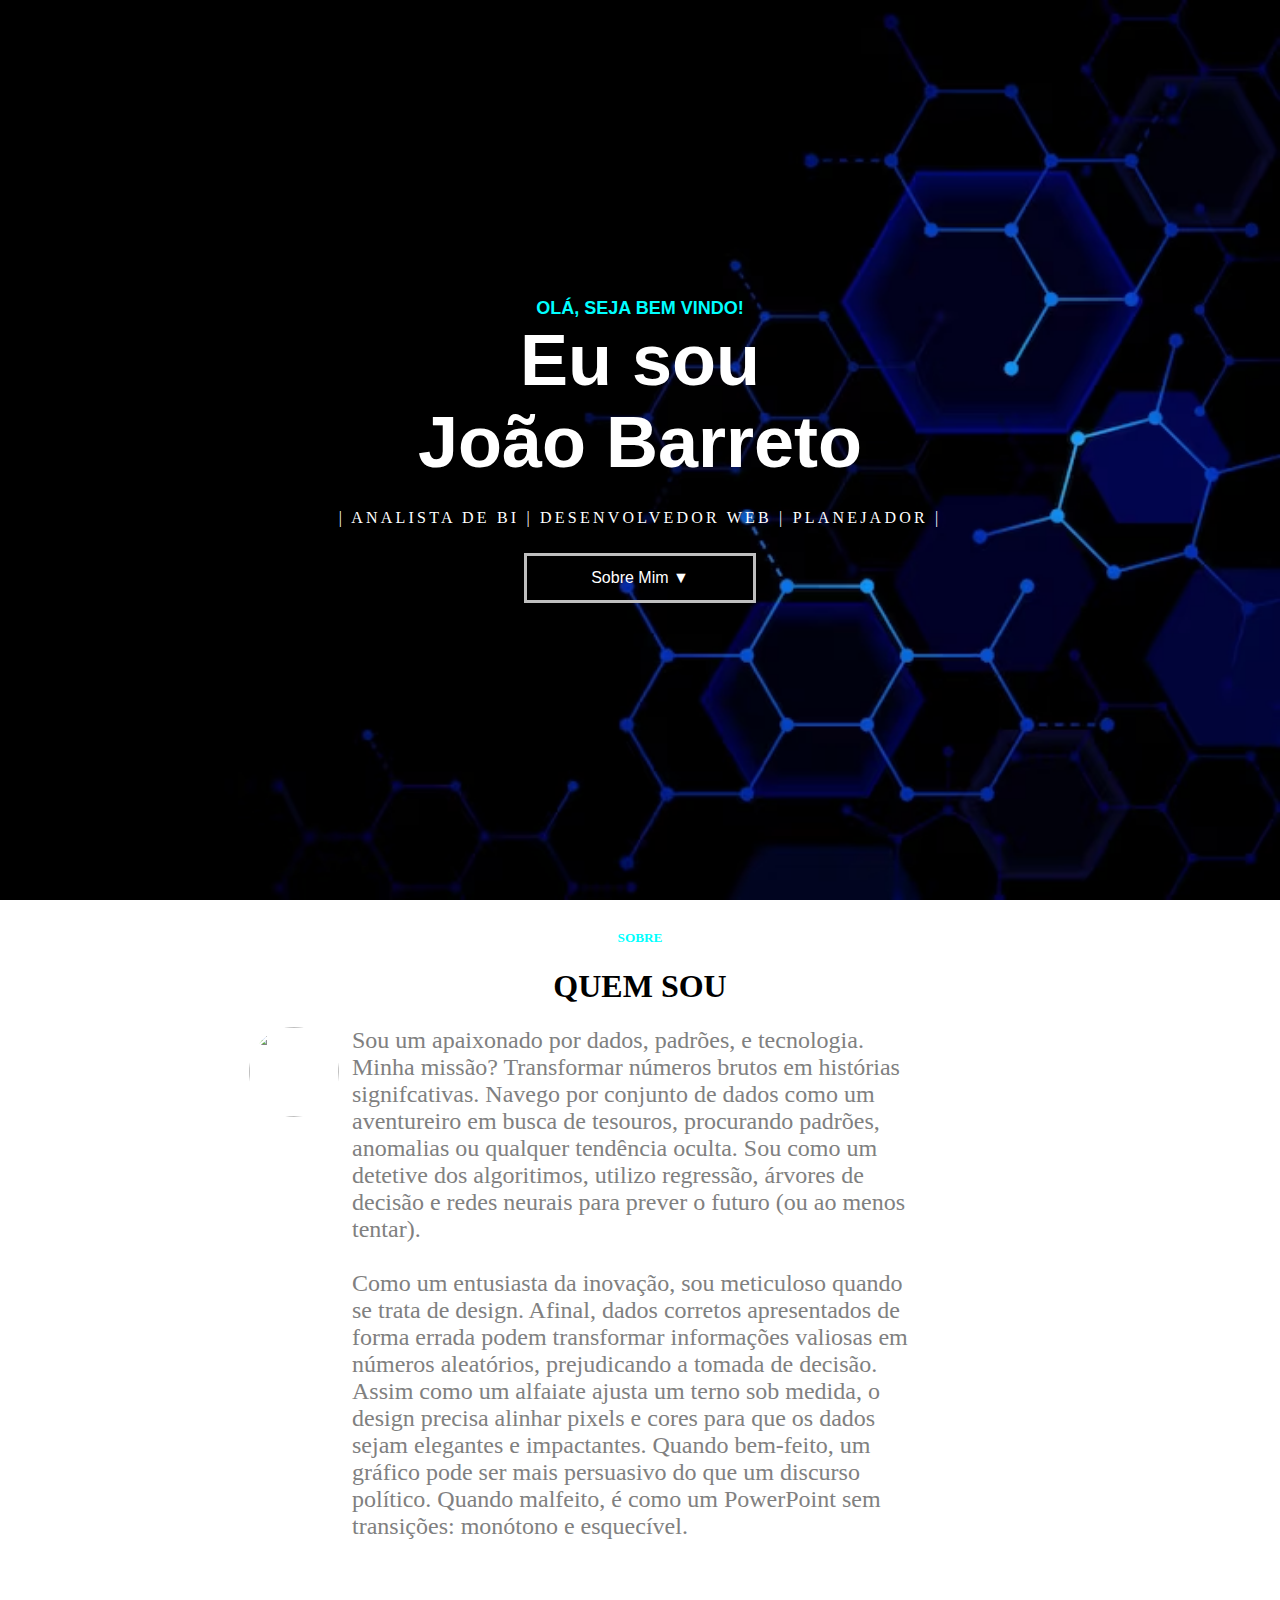
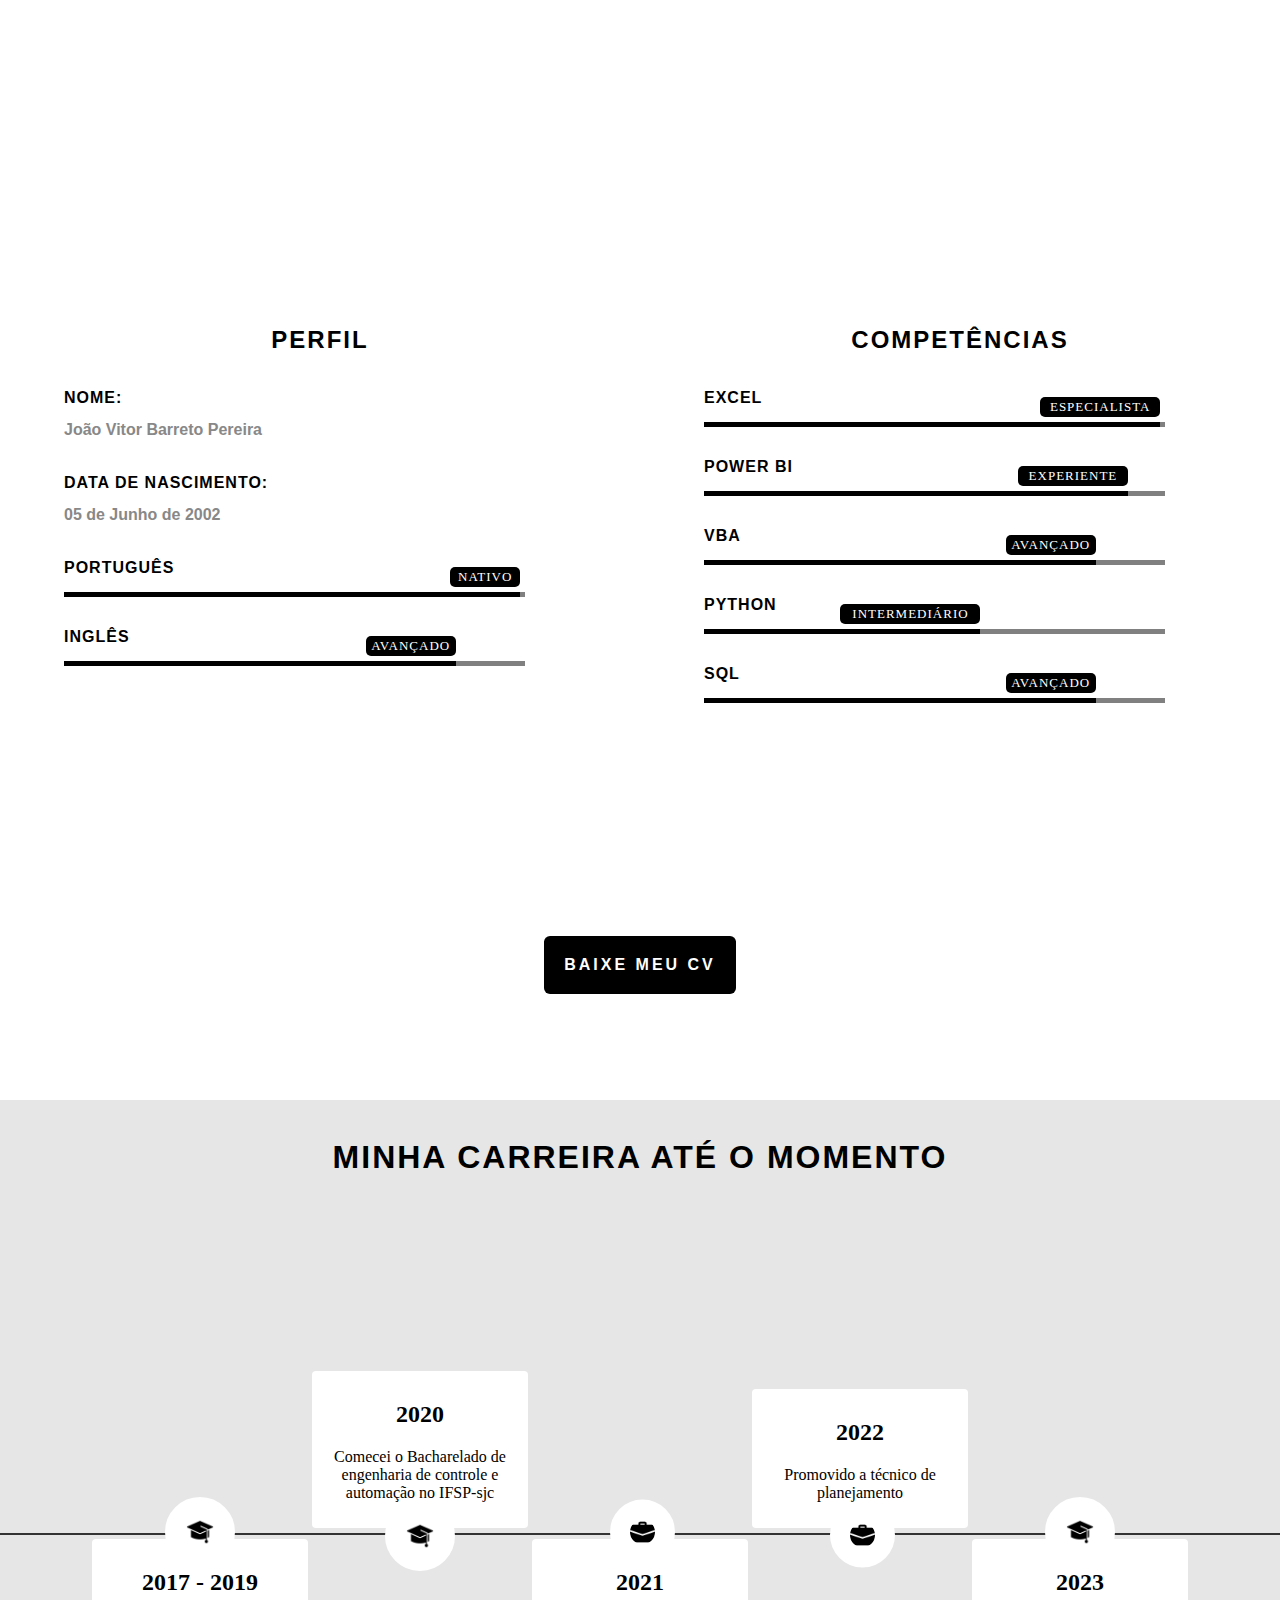
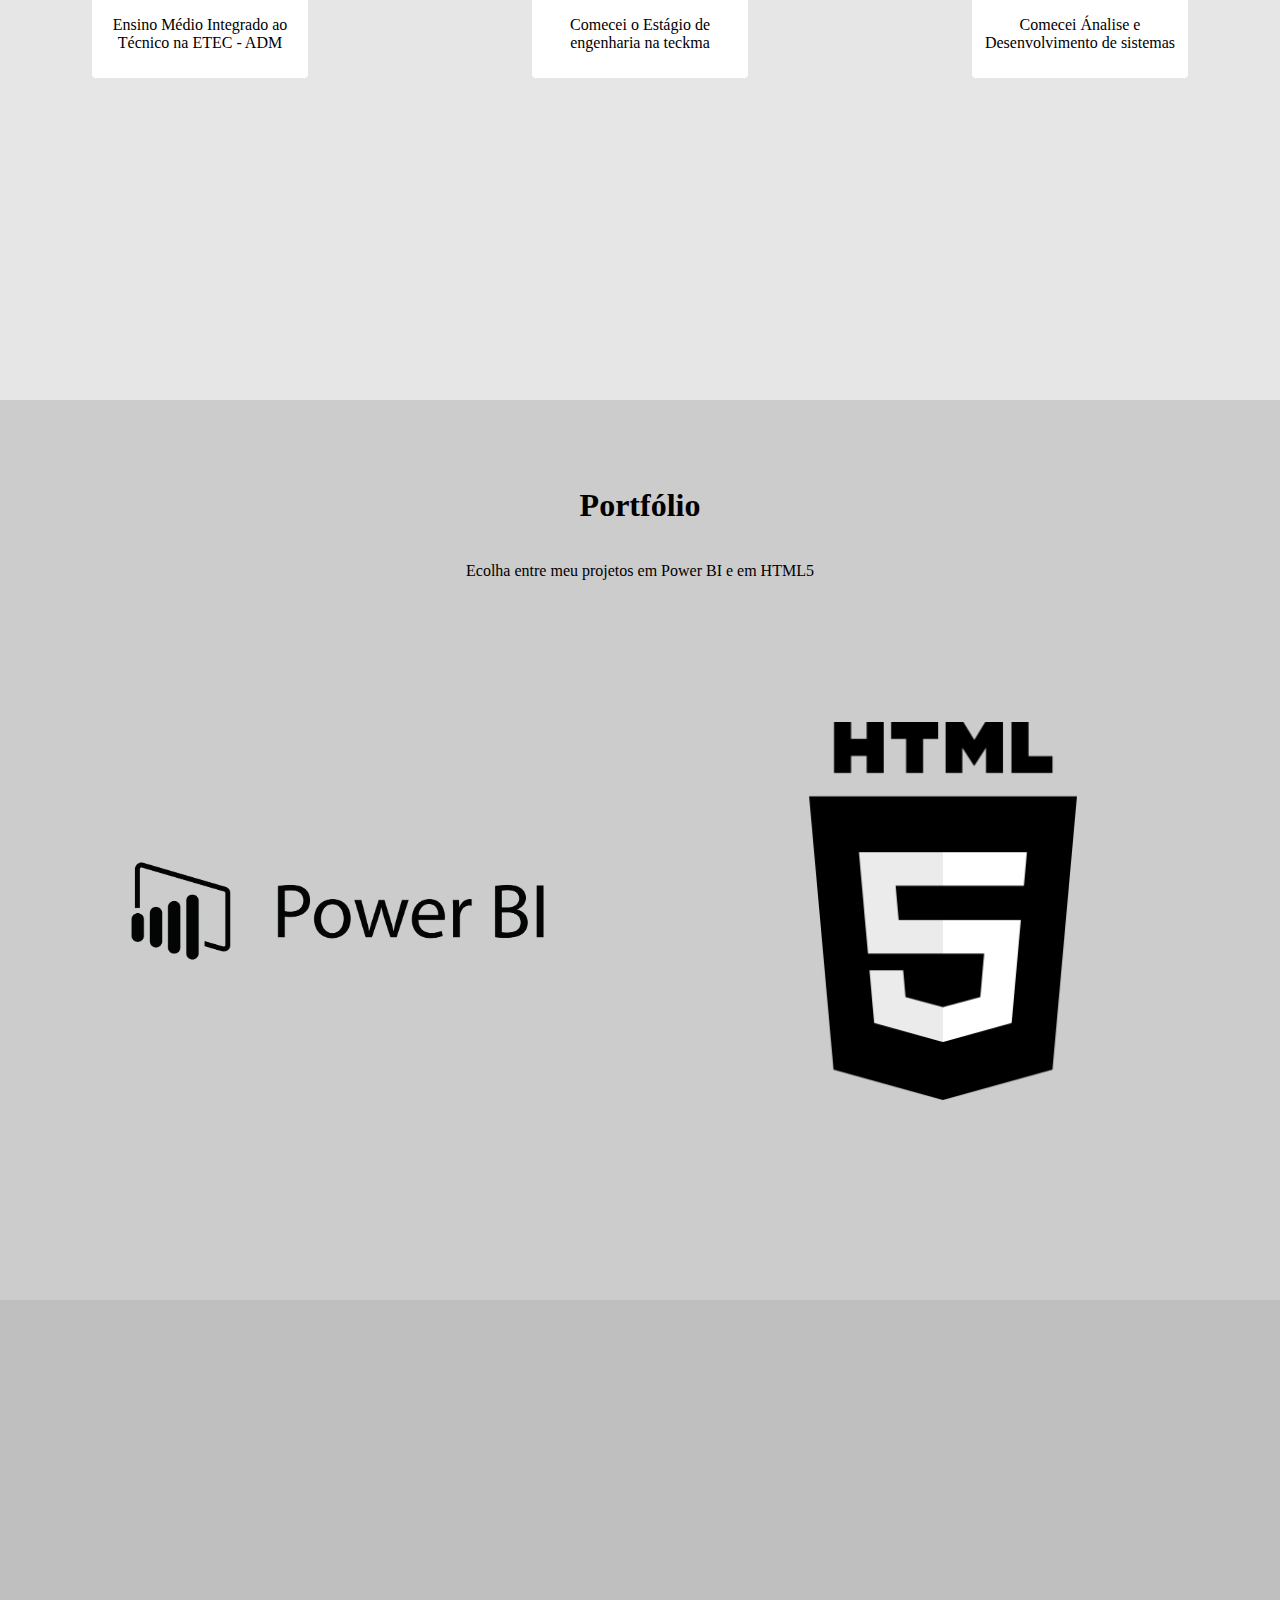
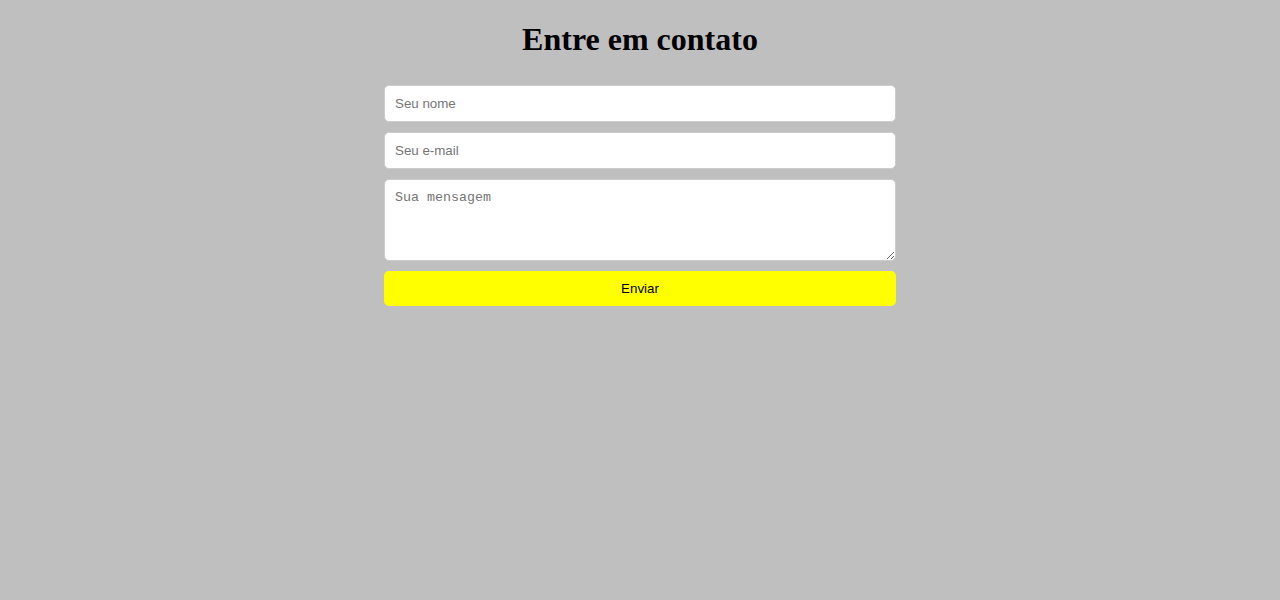
==== index.html @ b6f4688a "resumo finalizado" ====
<!DOCTYPE html>
<html lang="pt-br">
<head>
<meta charset="UTF-8">
<meta name="viewport" content="width=device-width, initial-scale=1.0">
<title>João Barreto</title>
<link rel="stylesheet" href="styles.css">
<link rel="shortcut icon" type="imagex/png" href="Imagens/LOGO1.ico">
</head>
<body>
<!--Menu navegação-->
<div class="icon-menu" onclick="toggleMenu()"></div>
<nav id="menu">
  <a></a>
  <a></a>
  <a href="#inicio">Inicio</a>
  <a href="#sobre-mim">Sobre Mim</a>
  <a href="#historico">Histórico</a>
  <a href="#portfolio">Portfólio</a>
  <a href="#contato">Contato</a>
  <a></a>
  
</nav>
<!--Comecam as paginas separadas em div classe section-->
<div id="inicio" class="section">
  <h5>OLÁ, SEJA BEM VINDO!</h5>
  <h1>Eu sou<br>João Barreto</h1>
  <p>| Analista de BI | Desenvolvedor WEB | Planejador |</p>
  <div class="mini-menu" onclick="scrollToSection('sobre-mim')">Sobre Mim ▼</div>
</div>

<div id="sobre-mim" class="section">
  <h5 style="color: aqua;font-family: 'lora-regular', serif;">SOBRE</h5>
  <h1 style="margin-top: 0;">QUEM SOU</h1>
  <div class="conteudo">
    <aside class="esquerda">
      <img id="foto" src="https://media-gru2-2.cdn.whatsapp.net/v/t61.24694-24/399161990_734521222045519_915562107721623147_n.jpg?ccb=11-4&oh=01_ASDZJ2Nk08WeW5AGhcc_wXTyl4Buv8qnnh5k5sUtJLRrGA&oe=662526AC&_nc_sid=e6ed6c&_nc_cat=110">
    </aside>
    <aside class="direita">
      Sou um apaixonado por dados, padrões, e tecnologia. Minha missão? Transformar números brutos em histórias signifcativas.
      Navego por conjunto de dados como um aventureiro em busca de tesouros, procurando padrões, anomalias ou qualquer tendência oculta.
      Sou como um detetive dos algoritimos, utilizo regressão, árvores de decisão e redes neurais para prever o futuro (ou ao menos tentar).
      <br>
      <br>
      Como um entusiasta da inovação, sou meticuloso quando se trata de design. Afinal, dados corretos apresentados de forma errada podem 
      transformar informações valiosas em números aleatórios, prejudicando a tomada de decisão. Assim como um alfaiate ajusta um terno sob 
      medida, o design precisa alinhar pixels e cores para que os dados sejam elegantes e impactantes. Quando bem-feito, um gráfico pode 
      ser mais persuasivo do que um discurso político. Quando malfeito, é como um PowerPoint sem transições: monótono e esquecível.


    </aside>
    <aside class="esquerda"></aside>
  </div>
</div>
<div id="resumo" class="section">
  <div id="perfil-competencia">
    <div id="perfil" class="resumo-container">
      <h2>Perfil</h2>
      <h3>NOME:</h3>
      <h4>João Vitor Barreto Pereira</h4>
      <h3>Data de nascimento:</h3>
      <h4>05 de Junho de 2002</h4>
      <h3>Português</h3>
      <div class="barra-de-progresso">
        <div class="valor-barra" style="width: 99%;"></div>
        <div class="etiqueta-barra" style="width: 70px;margin-right: 1%;">NATIVO</div>
      </div>
      <h3>INGLÊS</h3>
      <div class="barra-de-progresso">
        <div class="valor-barra" style="width: 85%;"></div>
        <div class="etiqueta-barra" style="width: 90px; margin-right: 15%;">AVANÇADO</div>
      </div>
    </div>
    <div id="competencia" class="resumo-container">
      <h2>competências</h2>
      <h3>Excel</h3>
      <div class="barra-de-progresso">
        <div class="valor-barra" style="width: 99%;"></div>
        <div class="etiqueta-barra" style="width: 120px; margin-right: 1%;">ESPECIALISTA</div>
      </div>
      <h3>POWER BI</h3>
      <div class="barra-de-progresso">
        <div class="valor-barra" style="width: 92%;"></div>
        <div class="etiqueta-barra" style="width: 110px; margin-right: 8%;">EXPERIENTE</div>
      </div>
      <h3>VBA</h3>
      <div class="barra-de-progresso">
        <div class="valor-barra" style="width: 85%;"></div>
        <div class="etiqueta-barra" style="width: 90px; margin-right: 15%;">AVANÇADO</div>
      </div>
      <h3>PYTHON</h3>
      <div class="barra-de-progresso">
        <div class="valor-barra" style="width: 60%;"></div>
        <div class="etiqueta-barra" style="width: 140px; margin-right: 40%;">INTERMEDIÁRIO</div>
      </div>
      <h3>SQL</h3>
      <div class="barra-de-progresso">
        <div class="valor-barra" style="width: 85%;"></div>
        <div class="etiqueta-barra" style="width: 90px; margin-right: 15%;">AVANÇADO</div>
      </div>
    </div>
  </div>
  <a href="Documentos/JoãoVitor_Pereira_currículo.pdf" class="baixe" download>BAIXE MEU CV</a>
</div>

<div id="historico" class="section"> <!--Escolhi esse modelo de time line pra poder quantas experinencias quiser incialemnte com letf e right pq era pra ser na vertical, mas me=udei de ideia-->
  <br>
  <h1>MINHA CARREIRA ATÉ O MOMENTO</h1>
  <div class="timeline">
    <div class="container left educacao">
      <div class="content">
        <h2>2017 - 2019</h2>
        <p>Ensino Médio Integrado ao Técnico na ETEC - ADM</p>
      </div>
    </div>
    <div class="container right educacao">
      <div class="content">
        <h2>2020</h2>
        <p>Comecei o Bacharelado de engenharia de controle e automação no IFSP-sjc</p>
      </div>
    </div>
    <div class="container left trabalho">
        <div class="content">
          <h2>2021</h2>
          <p>Comecei o Estágio de engenharia na teckma</p>
        </div>
    </div>
    <div class="container right trabalho">
      <div class="content">
        <h2>2022</h2>
        <p>Promovido a técnico de planejamento</p>
      </div>
    </div>
    <div class="container left educacao">
      <div class="content">
        <h2>2023</h2>
        <p>Comecei Ánalise e Desenvolvimento de sistemas</p>
      </div>
    </div>
  </div>
  
</div>


<div id="portfolio" class="section">
  <h1 style="margin-top: 1%;">Portfólio</h1>
  <p>Ecolha entre meu projetos em Power BI e em HTML5</b></p>
  <div id="port">
    <div onclick="window.location='powerbi.html';" class="opcao" style="background-image: url(Imagens/icons/Microsoft\ Power\ BI.png);"></div>
    <div class="opcao" style="background-image: url(Imagens/icons/html5.png);"></div>
  </div>

</div>

<!--Criei um form simples, sem o action-->
<div id="contato" class="section">
  <h2 style="font-size: xx-large;">Entre em contato</h2>
  <form  method="POST">
    <input type="text" name="nome" placeholder="Seu nome" required>
    <input type="email" name="email" placeholder="Seu e-mail" required>
    <textarea name="mensagem" placeholder="Sua mensagem" rows="4" required></textarea>
    <button>Enviar</button>
    <!--type="submit"-->
  </form>
</div>
<!--Rodapé só pra dizer que tem-->



<script>
  // Função para alternar a visibilidade do menu
// Função para alternar a visibilidade do menu
function toggleMenu() {
  var menu = document.getElementById('menu');
  var iconMenu = document.querySelector('.icon-menu');   
  var itens =document.querySelectorAll('a[href^="#"]');

  if (menu.style.opacity === '0') {
    menu.style.visibility = 'visible';
    iconMenu.classList.add('active');
    menu.style.opacity = '1';
    //menu.style.height = "auto";
    //menu.style.width = "13%";
    
  } else {
    menu.style.opacity = '0';
    iconMenu.classList.remove('active');
    menu.style.visibility = 'hidden';
    //menu.style.height = "0%";
    //menu.style.width = "1.3%";
    

  }
}


// Adiciona o evento de clique a cada item do menu
document.querySelectorAll('#menu a').forEach(item => {
  item.addEventListener('click', function() {
    // Chama a função toggleMenu para fechar o menu
    toggleMenu();
  });
});


function scrollToSection(sectionId) {
        const section = document.getElementById(sectionId);
        section.scrollIntoView({ behavior: 'smooth' });
    }
</script>


</script>
</body>




</script>
</html>
---- styles.css ----
/*Definições gerais*/
body, html {
    margin: 0;
    padding: 0;
    scroll-behavior: smooth; /*Melhora experiÊncia do menu*/
  }

  /*Menu*/  
  .icon-menu{
    display: block;
    position: fixed;
    z-index: 10;
    background-image: url(Imagens/icons/icon-menu.png);
    width: 13%;
    height: 45px;
    background-repeat: no-repeat;
    background-size:  contain;
    margin: 15px;
    right: 15px;
    background-position: right;
    background-color: rgba(51, 51, 51, 0); /* Começa transparente */
    transition: background-color 0.5s ease-in-out; /* Transição suave para a cor do fundo */
  
    z-index: 11;
    }
    .icon-menu.active {
      /*background-color: rgba(51, 51, 51, 1); */ /* Cor final do menu */
      background-image: url(Imagens/icons/icon-menu-fechar.png);
    }
  
    #menu {
      background-color: black;
      overflow: hidden;
      position: fixed;
      width: 13%;
      z-index: 10;
      height: auto;
      margin: 15px;
      right: 15px;
      margin-top: 15px;
      visibility: hidden; /* Alterado de display para visibility */
      opacity: 0; /* Inicialmente invisível */
      transition: height 0.1s, width 0.5s, visibility 0s, opacity 0.1s linear; /* Adicionado transição */
      
    }
    
    
    /* Estilo dos Links do Menu */
    #menu a {
      
      width: 100%;
      float: left;
      color: white;
      text-align: left;
      padding: 14px 16px;
      text-decoration: none;
      font-size: 17px;
      height: 10%;
      
    }
    
  @media only screen and (max-width: 600px) {
    #menu, .icon-menu{
      margin-top: 30px;
      width: 50%;

    }
    
    body, html {
        margin: auto;
    }
  }
  nav a:hover {
    transform: scale(1.05,1.05);
    
  }
  

  /*Base geral dos sites*/
  .section {
    height: 100vh;
    display: flex;
    flex-direction: column;
    justify-content: center;
    align-items: center;
    text-align: center;
    
  }
  /*Cores do fundo para nao ficar repetitivo*/
  #inicio { background-color: black; color: white;font-family: "poppins-medium", sans-serif;background-image: url(fundo-preto.avif);background-size: contain;background-repeat: no-repeat;background-position: right;}
  #sobre-mim { background-color: white; }
  #resumo { background-color: white; }
  #historico { background-color: #e6e6e6; }
  #portfolio { background-color: #cccccc;}
  #contato { background-color: #bfbfbf; margin-bottom: 0;}
  
  /*Comeca as partes especificas*/ 

  /*Pagina Inicio*/
  #inicio h5{
    font-size: large;
    color: aqua;
    height: auto;
    /*background-color: white;*/
    margin: 0;
  }
  #inicio p{
    font-family: "lora-regular", serif;
    font-size: medium;
    line-height: 2.4rem;
    text-transform: uppercase;
    letter-spacing: .2rem;
    color: #FFFFFF;
    text-shadow: 0 0 6px rgba(0, 0, 0, 0.2);
  }

  #inicio .mini-menu{
    padding: 5%;
    padding-top: 1%;
    padding-bottom: 1%;
    border-color: #bfbfbf;
    border-style: solid;
  }
  #inicio .mini-menu:hover{
    border-color: aqua;
    /*color: aqua;*/
    cursor: pointer;
  }
  #inicio h1{
    font-size: 72px;
    margin: 0;
    padding: 0;
  }

  /*responsividade*/
  @media only screen and (max-width: 600px) {
    #inicio p{
      font-size: medium;
      letter-spacing: normal;
      text-transform: capitalize;
    }
    #inicio h1{
      font-size: 45px;
    }
    #inicio{
      background-size: cover;
      background-image: linear-gradient(to right, rgba(0, 0, 0, 1), transparent), url(fundo-preto.avif);
      background-position: center;
      background-color: black;
    }
  }
 

  

 
/* Historico - inicialmente seria vetical a timeline - mudei de opinião no meio do caminho*/
.timeline {
  position: relative;
  width: 100%;
  height: auto; /* Altura automática para acomodar todos os contêineres, eu deveria ter colocado altura maxima, mas nao sabia extamente como */
}

.timeline::after {
  content: '';
  position: absolute;
  height: 2px;
  background-color: #333;
  top: 50%;
  left: 0;
  right: 0;
  transform: translateY(-50%);
}

.container {
  position: relative;
  width: calc(20% - 40px);
  margin-bottom: 50px; /* Espaço entre os contêineres */
  display: inline-block; /* Permite que os contêineres fiquem lado a lado */
}

.container .content {
  padding: 10px;
  background-color: white;
  border-radius: 4px;
  position: relative;
  /*z-index: 1;*/ /*Inicialmente os containers estavam sobrepondo a linha do meio, ai coloquei isso, mas ja nao era mais necessário*/
}

.container.right {
  top: -60px; /* Posiciona acima da linha central */
}

.container.left {
  top: 90px; /* Posiciona abaixo da linha central */
}

.container::before {
  content: '';
  position: absolute;
  width: 30px;
  height: 30px;  
  z-index: 2;
  left: calc(50% - 35px); /* Posiciona o marcador no meio do container */
  transform: translateY(-50%);
  border-radius: 50%;
  background-color: white;
  background-size: contain  ;
}
.educacao::before{
  background-image: url("Imagens/icons/icon-educacao.png");
  border: 20px solid white;
}
.trabalho::before{
  background-image: url("Imagens/icons/icon-trabalho.png");
  width: 25px;
  height: 25px;
  border: 22.5px solid white;
  background-size: contain;
  left: calc(50% - 30px);
  background-repeat: no-repeat;
  border: 20px solid white;
  
}
/*Marcadores cima e baixo*/
.container.left:before{
  top: -5%;
}
.container.right:before{
  top: 105%;
}
#historico{
  display: block;
}
#historico h1{
  height: 30%;
  text-align: center;
  font-family: "poppins-bold", sans-serif;
  font-size: xx-large;
  font-weight: bold;
  letter-spacing: 2px;
  
}
/* Responsividade */ /*tentaiva de responsividade -> agora tentarei vertical*/
@media only screen and (max-width: 600px) {
  .timeline{
    max-height: 100vh;
  }
  .container {
    width: 60%; /* Faz com que os contêineres ocupem a largura total da tela */
    margin-bottom: 20px; /* Reduz o espaço entre os contêineres */
    z-index: 2;
  }

  .container .content {
    padding: 2px; /* Reduz o preenchimento */
  }

  .container.right,
  .container.left {
    top: 0; /* Posiciona todos os contêineres na mesma altura */
  }

  .container::before {
    width: 30px; /* Reduz o tamanho do marcador */
    height: 30px;
    left: 0;
    border: none;
    background-color: transparent;
  }
  .container::before {
    width: 30px; /* Reduz o tamanho do marcador */
    height: 30px;
    top: - 30px;
    border: none;
    background-color: transparent;
    float: right;
  }
 
  .left{
    float: left;
  }
  .right{
    float: right;
  }
  h2{
    font-size: small;
  }
  p{
    font-size: x-small;
  }
  .timeline::after {
    content: ' ';
    position: absolute;
    width: 2px; /* Largura da linha */
    height: 100%; /* Altura para corresponder ao elemento pai */
    background-color: black; /* Cor da linha */
    top: 0;
    left: 50%; /* Posiciona no meio horizontalmente */
    transform: translateX(-50%); /* Centraliza exatamente no meio */
    z-index: 2;
    display: none;
  }
  #historico h1{
    font-size: medium;
    height: 15%;
  }
  .right::before {
    width: 20px; /* Reduz o tamanho do marcador */
    height: 20px;
    left: 185px;
    border: none;
    bottom: 100px;
    
  }
  .educacao::before{
    width: 30px;
    height: 30px;
    border-radius: 0;
  }
  .trabalho::before{
    width: 20px;
    height: 20px;
    border-radius: 0;
  }
}

/*portfolio*/
#port{
  width: 100%;
  height: 70%;
  display: flex;
  flex-direction: row;
  flex-wrap: wrap;
  justify-content: space-evenly;
  align-items: center;

}
.opcao{
  width: 80%;
  height: auto;
  width: 42%;
  height: 60%;
  background-repeat: no-repeat;
  background-size: contain;
  background-position: center;
  cursor: pointer;
}
.opcao:hover{
  transform: scale(1.5,1.5);
  z-index: 3;
  
}
@media screen and (max-width: 600px) {
  #port{
    
    display: flex;
    max-height: 50%;
  }  
  .opcao{
    height: 200PX;
    width: 200PX;
  
   
   
  }
  
  
}
/*contato*/
form {
  display: flex;
  flex-direction: column;
  width: 40%;
}
input, textarea {
  margin-bottom: 10px;
  padding: 10px;
  border: 1px solid #ccc;
  border-radius: 5px;
}
button {
  padding: 10px 20px;
  background-color: yellow;
  color: black;
  border: none;
  border-radius: 5px;
  cursor: pointer;
}
button:hover {
  background-color: rgb(150, 150, 13);
}
@media screen and (max-width: 600px) {
  form {
    width: 90%;
  }
}

/*sobre mim*/

#sobre-mim .conteudo{
  width: 90%;
  display: flex;
  height: 85%;
  margin-top: 0%;
  justify-content: center;
}
#sobre-mim .esquerda{
  width: 10%;
  height: 100%;
}
#sobre-mim .direita{
  width: 50%;
  height: 100%;
  font-size: x-large;
  color: gray;
  text-align: left;
 
}

#foto{
  background-position: center;
  background-repeat: no-repeat;
  width: 90px;
  height: 90px;
  border-radius: 50%;
  
}

@media screen and (max-width: 600px){
  #sobre-mim .esquerda{
    width: 100%;
    height: 90px;
  }
  #sobre-mim .direita{
    width: 90%;
    height: 60%;
    font-size: medium;
    color: gray;
    text-align: center;
    margin-left: 5%;
    margin-top: 5%;
  }  
  #sobre-mim .conteudo{
    width: 100%;
    display: block;
    
  }
  #sobre-mim h1{
    font-size: large;
  }
}
/*resumo*/
#perfil-competencia{
  margin: 0;
  height: 70%;
  width: 100%;
  display: flex;
  justify-content: space-around;
}
.resumo-container{
  width: 40%;
  height: 100%;
  text-align: left;
  justify-content: center;
  margin: 0;
  background-color: white;
}
.barra-de-progresso{
  width: 90%;
  background-color: grey;
  padding: 0;
  height: 5px;
  
}
.valor-barra{
  width: 85%;
  height: 100%;
  background-color: black;
  
}
.resumo-container h2{
  font-family: "poppins-bold", sans-serif;
  letter-spacing: 2px;
  text-align: center;
  text-transform: uppercase;
}
.etiqueta-barra{
  
 /* Posição da etiqueta acima da barra */
  float: right;
  color: white;
  background-color: black;
  width: 45px;
  height: 20px;
  margin-top: -30px; 
  margin-right: 15%;
  border-radius: 5px;
  display: flex ;
  justify-content: center;
  align-items: center;
  font-size:small;
  letter-spacing: 1px;
  

}

.resumo-container h3{
  font-family: "poppins-bold", sans-serif;
  letter-spacing: 1px;
  text-transform: uppercase;
  font-size: medium;
  line-height: 3;
  margin-bottom: 0;
  font-weight: bold;
}
.resumo-container h4{
  font-family: "poppins-regular", sans-serif;
  color: #888888;
  font-size: 1.5rem;
  line-height: 1;
  margin-top: 0;
  font-size: medium;

}
.baixe{
  background-color: black;
  color: white;
  font-family: 'Segoe UI', Tahoma, Geneva, Verdana, sans-serif;
  font-weight: bold;
  letter-spacing: 3px;
  padding: 20px;
  border-radius: 6px;
  cursor: pointer;
  text-decoration: none;
}
@media screen and (max-width: 600px){
  #resumo{
    display: block;
  }
  #perfil-competencia{
    height: 85%;
  }
  .resumo-container{
    width: 100%;
    height: 40%;
    text-align: left;
    justify-content: center;
    margin: 0;
    background-color: white;
    text-align: center;
    margin-bottom: 15px;
  }
  .resumo-container h2{
    margin: 0;
    
    top: 0;
    
    font-size: large;
    

  }
  #perfil-competencia{
    display: block;
    padding: 0;
  }
  .resumo-container h3{
    margin: 0;
    font-size: small;
  }
  .resumo-container h4{
    margin: 0;
    font-size: small;
  }
  .resumo-container h5{
    margin: 0;
    font-size: x-small;
  }
  .barra-de-progresso{
    width: 80%;
    margin-left: 10%;
    line-height: 0.5;
    height: 5px;
  }
  .etiqueta-barra{
    font-size: xx-small;
    max-width: 80px;
    float: left;
    left: 30%;
    display: none;
  }

}
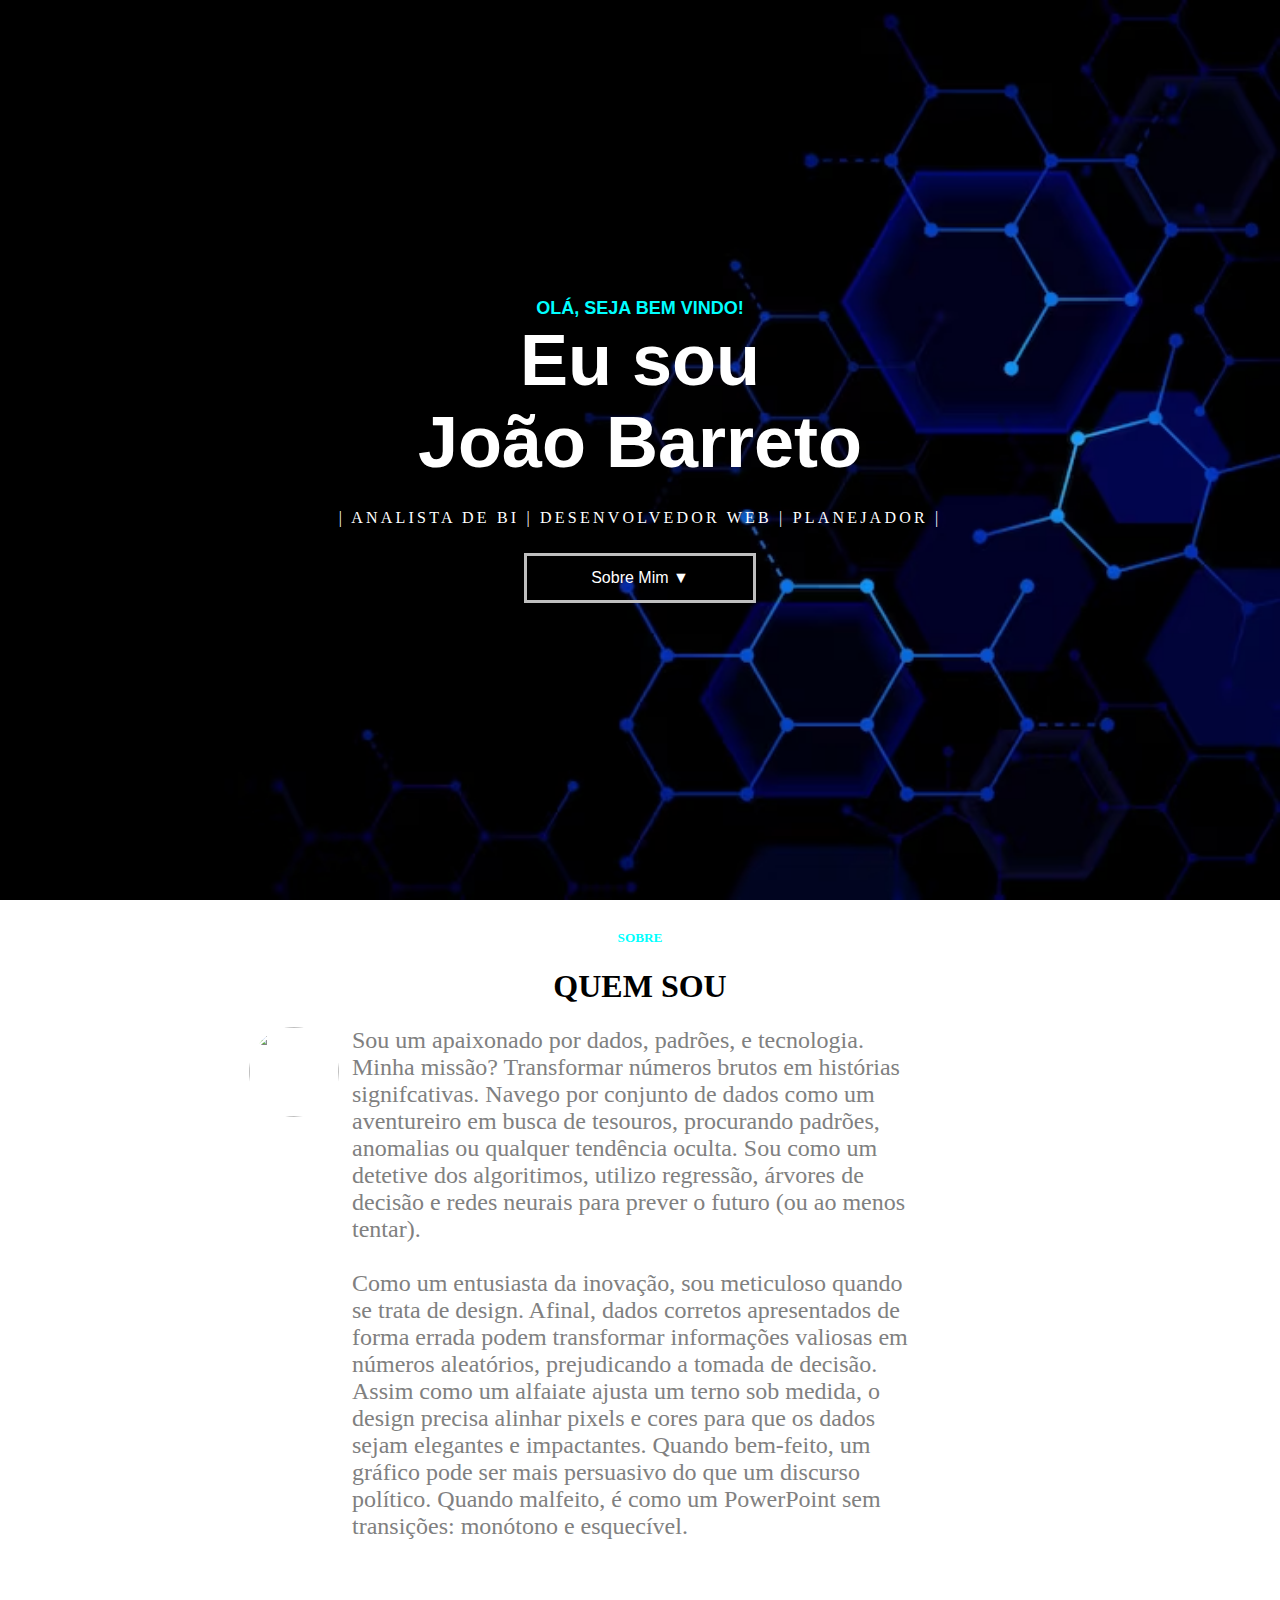
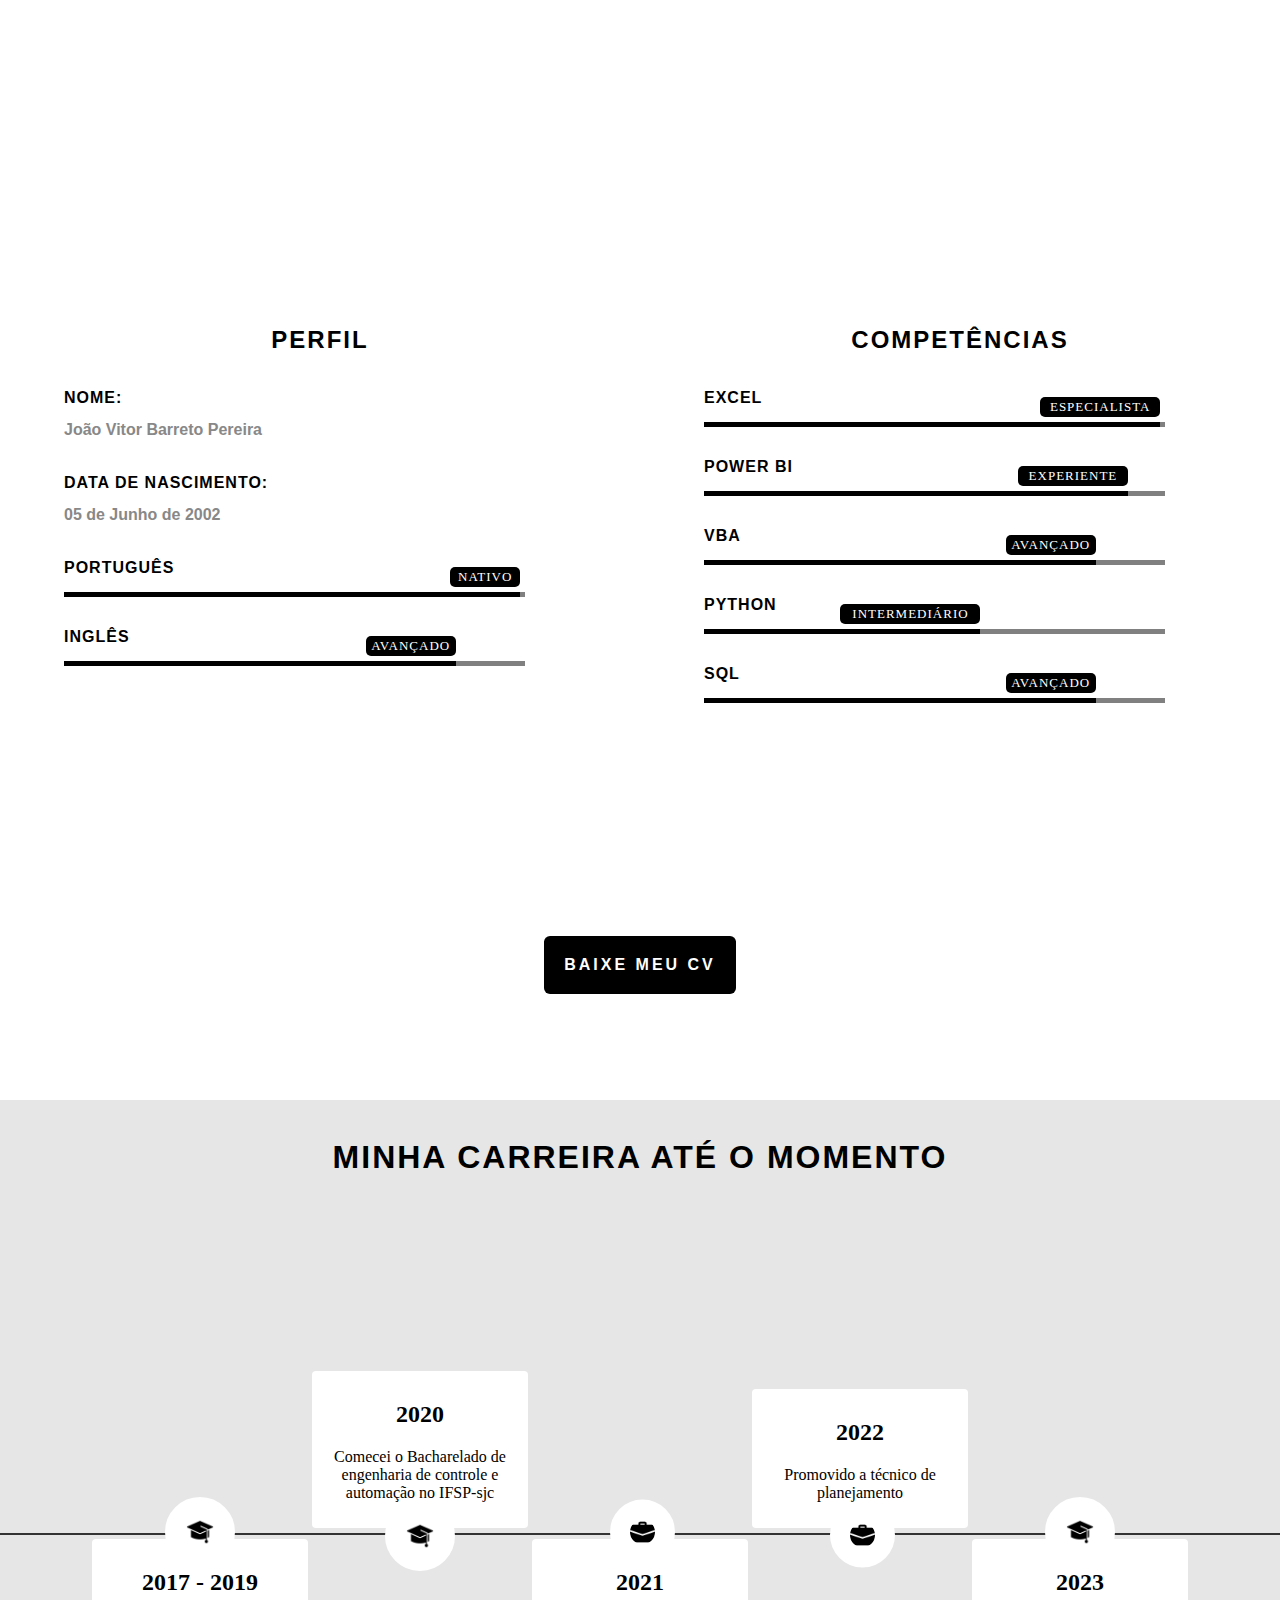
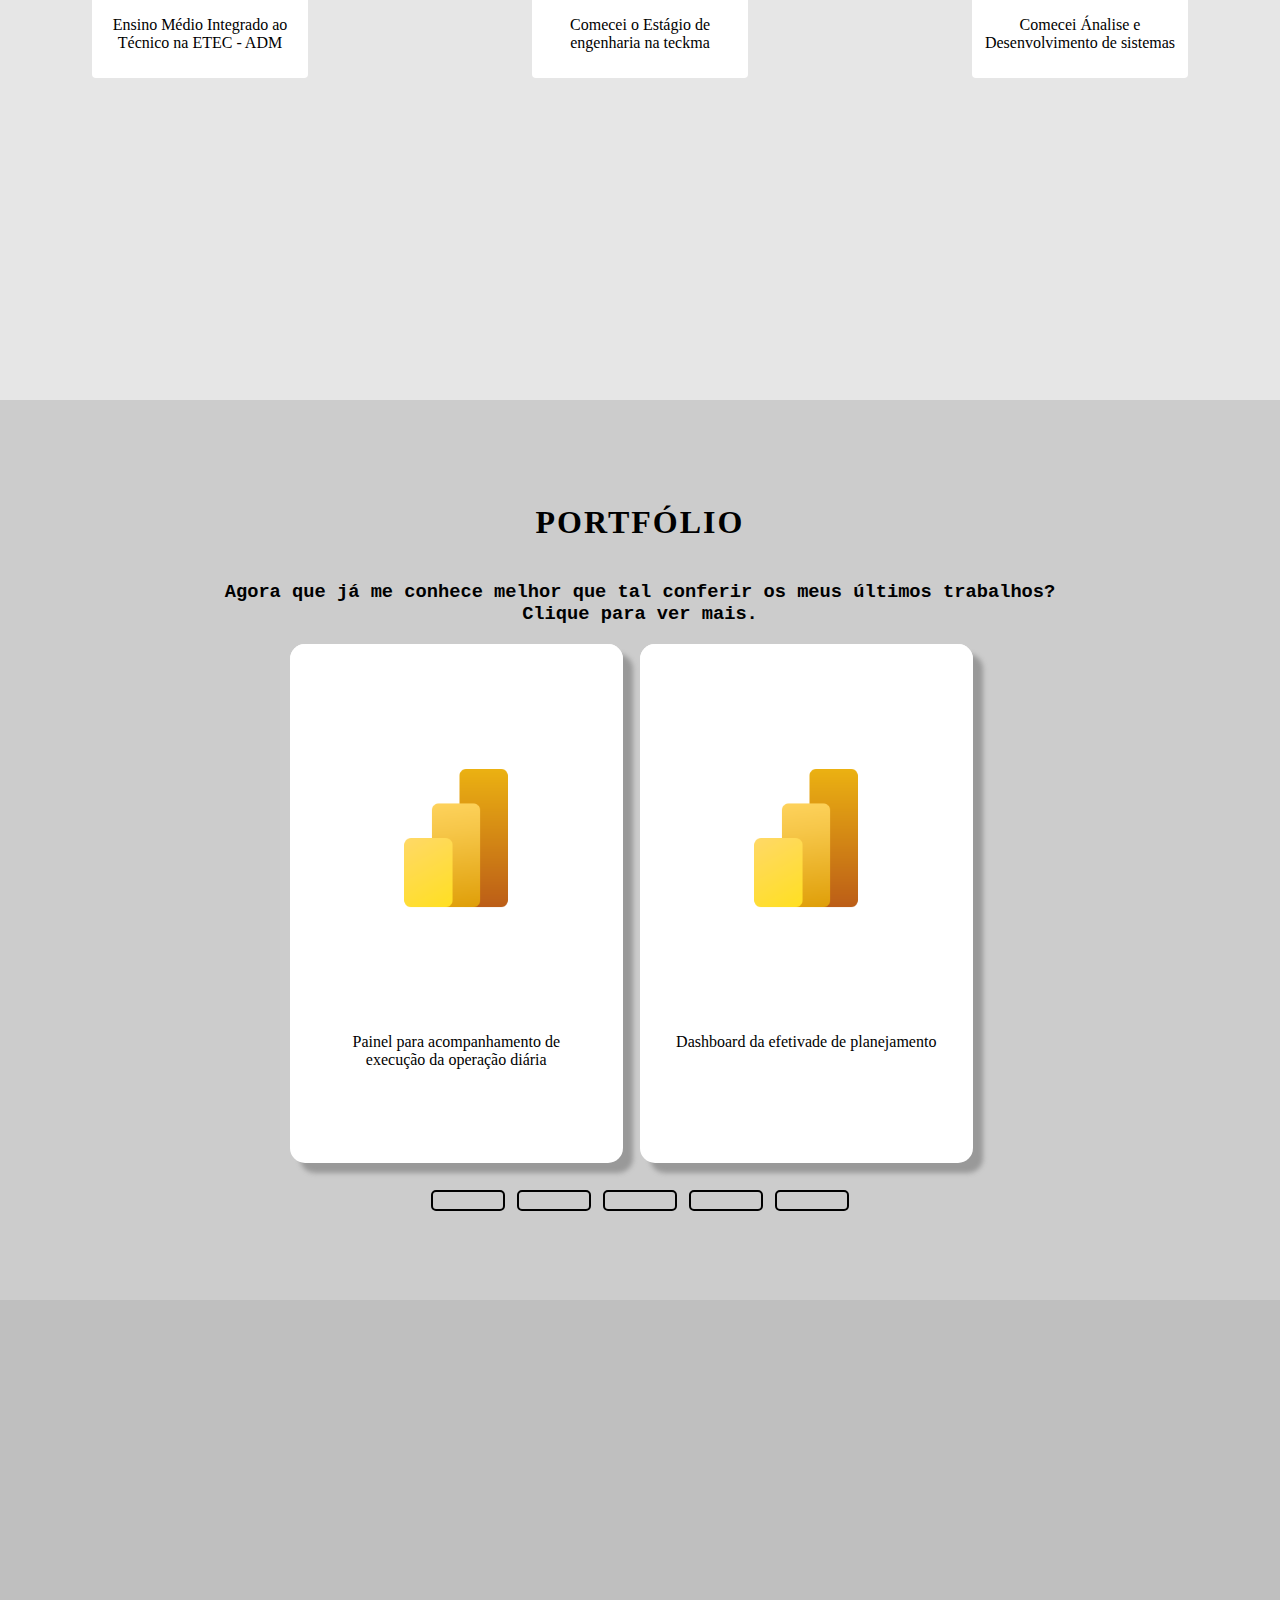
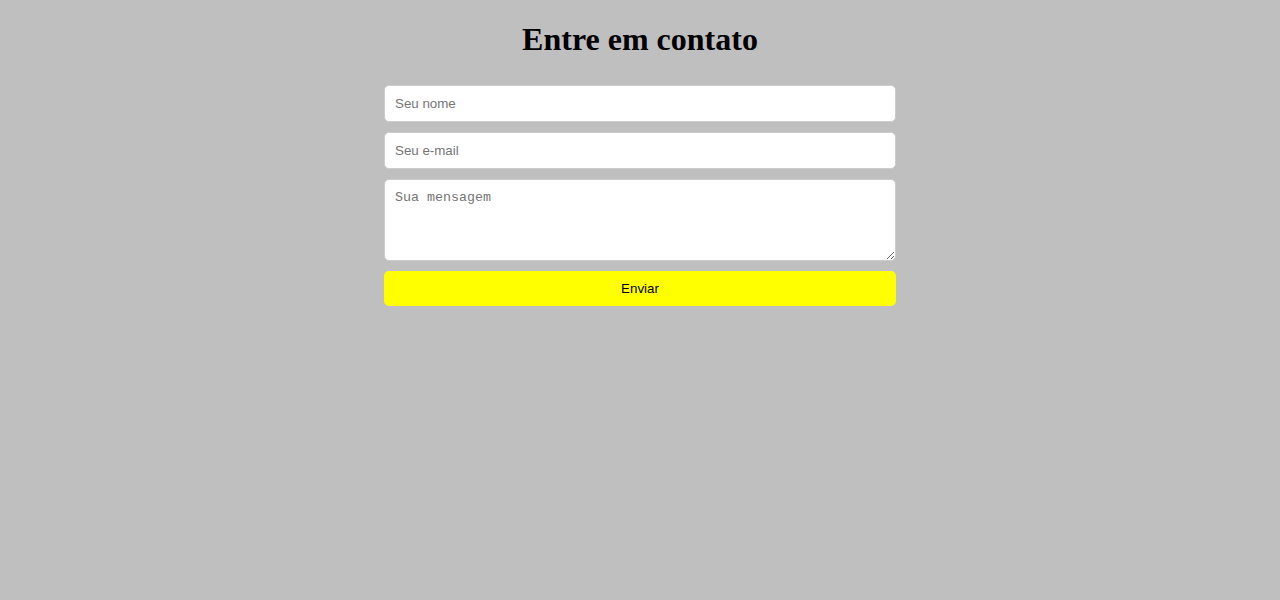
==== commit 4e36b028: "portfolio rev01" ====
--- a/index.html
+++ b/index.html
@@ -143,13 +143,46 @@
 
 
 <div id="portfolio" class="section">
-  <h1 style="margin-top: 1%;">Portfólio</h1>
-  <p>Ecolha entre meu projetos em Power BI e em HTML5</b></p>
-  <div id="port">
-    <div onclick="window.location='powerbi.html';" class="opcao" style="background-image: url(Imagens/icons/Microsoft\ Power\ BI.png);"></div>
-    <div class="opcao" style="background-image: url(Imagens/icons/html5.png);"></div>
-  </div>
-
+  <h1 style="letter-spacing: 2px;">PORTFÓLIO</h1>
+  <h3 style="font-family: 'Courier New', Courier, monospace;">Agora que já me conhece melhor que tal conferir os meus últimos trabalhos?<br>Clique para ver mais.</h3>
+  <div class="slider">
+    <div class="slides">
+      <input type="radio" name="slide" id="slide1" checked>
+      <input type="radio" name="slide" id="slide2">
+      <input type="radio" name="slide" id="slide3">
+      <input type="radio" name="slide" id="slide4">
+      <input type="radio" name="slide" id="slide5">
+      <div class="slide s1">
+        <a href="https://app.powerbi.com/view?r=eyJrIjoiNDBiZTlkNTEtY2NkNS00M2JhLTkwYTUtNGQ3OGIzZGYwY2E4IiwidCI6IjkxODA4YmQwLTVjNmEtNDlkZi05M2RmLWZiNmE3NDBmNTk0ZCIsImMiOjh9" style="width: 100%; height: 100%; text-decoration: none;color: black;">
+        <div class="port-alto" style="background-image: url(Imagens/icons/icon-pbi.png)"></div>
+        <div class="port-baixo">Painel para acompanhamento de execução da operação diária</div>
+        </a>
+      </div>
+      
+      <div class="slide">
+        <div class="port-alto" style="background-image: url(Imagens/icons/icon-pbi.png)"></div>
+        <div class="port-baixo">Dashboard da efetivade de planejamento</div>
+      </div>
+      <div class="slide">
+        <div class="port-alto" style="background-image: url(Imagens/icons/icon-pbi.png)"></div>
+        <div class="port-baixo">Dashboard de produtividade da operação</div>
+      </div>
+      <div class="slide">
+        <div class="port-alto" style="background-image: url(Imagens/icons/icon-pbi.png)"></div>
+        <div class="port-baixo">Controle de KPI's de seguranca do trabalho </div>
+      </div>
+      
+      <div class="slide" >slide 5</div>
+
+    </div>
+  </div>
+  <div class="navigation">
+    <label class="bar b1" for="slide1"></label>
+    <label class="bar b2" for="slide2"></label>
+    <label class="bar b3" for="slide3"></label>
+    <label class="bar b4" for="slide4"></label>
+    <label class="bar b5" for="slide5"></label>
+  </div>
 </div>
 
 <!--Criei um form simples, sem o action-->
--- a/styles.css
+++ b/styles.css
@@ -324,33 +324,6 @@
     border-radius: 0;
   }
 }
-
-/*portfolio*/
-#port{
-  width: 100%;
-  height: 70%;
-  display: flex;
-  flex-direction: row;
-  flex-wrap: wrap;
-  justify-content: space-evenly;
-  align-items: center;
-
-}
-.opcao{
-  width: 80%;
-  height: auto;
-  width: 42%;
-  height: 60%;
-  background-repeat: no-repeat;
-  background-size: contain;
-  background-position: center;
-  cursor: pointer;
-}
-.opcao:hover{
-  transform: scale(1.5,1.5);
-  z-index: 3;
-  
-}
 @media screen and (max-width: 600px) {
   #port{
     
@@ -590,4 +563,121 @@
     display: none;
   }
 
-}+}
+/* PORTIFOLIO */
+.slider{
+  height: 60%;
+  width: 700px;
+  
+  overflow: hidden;
+  display: flex;
+  flex-direction: column;
+  justify-content: space-between;
+}
+.navigation{
+  display: flex;
+  justify-content: center;
+  
+}
+.bar{
+  width: 70px;
+  height: 17px;
+  border: 2px solid black;
+  margin: 6px;
+  border-radius: 5px;
+  cursor: pointer;
+  transition: 0.4s ease-in-out;
+}
+.bar:hover{
+  background-color: black;
+ 
+}
+#portfolio input{
+  display: none;
+}
+.slides{
+  display: flex;
+  width: 250%;
+  height: 100%;
+  
+}
+
+.slide{
+  width: 19%;
+  margin-right: 1%;
+  height: 96%;
+  transition: 0.5s ease-in-out;
+  box-shadow: 10px 10px 5px #999;
+  border-radius: 15px;
+  background-color: #FFFFFF;
+  cursor: pointer;
+}
+
+#slide1:checked ~ .s1{
+  margin-left: 0%;
+}
+#slide2:checked ~ .s1{
+  margin-left: -20%;
+}
+#slide3:checked ~ .s1{
+  margin-left: -40%;
+}
+#slide4:checked ~ .s1{
+  margin-left: -60%;
+}
+#slide5:checked ~ .s1{
+  margin-left: -80%;
+}
+
+#slide1:checked ~ .b1{
+  background-color: black;
+}
+#slide2:checked ~ .b2{
+  background-color: black;
+}
+#slide3:checked ~ .b3{
+  background-color: black;
+}
+#slide4:checked ~ .b4{
+  background-color: black;
+}
+#slide5:checked ~ .b5{
+  background-color: black;
+}
+.port-alto{
+  height: 75%;
+  background-color: #FFFFFF;
+  background-repeat: no-repeat;
+  background-size: 50%;
+  background-position: center;
+  border-radius: 15px;
+  transition: 0.5s ease-in-out;
+}
+.port-baixo{
+  height: 25%;
+  background-color: #FFFFFF;
+  border-radius: 15px;
+  width: 80%;
+  margin-left: 10%;
+  font-family: Georgia, 'Times New Roman', Times, serif;
+  
+}
+@media screen and (max-width: 600px){
+  .slider{
+    height: 60%;
+    width: 80%;
+  }
+  .slides{
+    display: flex;
+    width: 500%;
+  }
+  .bar{
+    width: 30px;
+    height: 17px;
+    border: 2px solid black;
+    margin: 6px;
+    border-radius: 5px;
+    cursor: pointer;
+    transition: 0.4s ease-in-out;
+  }
+}
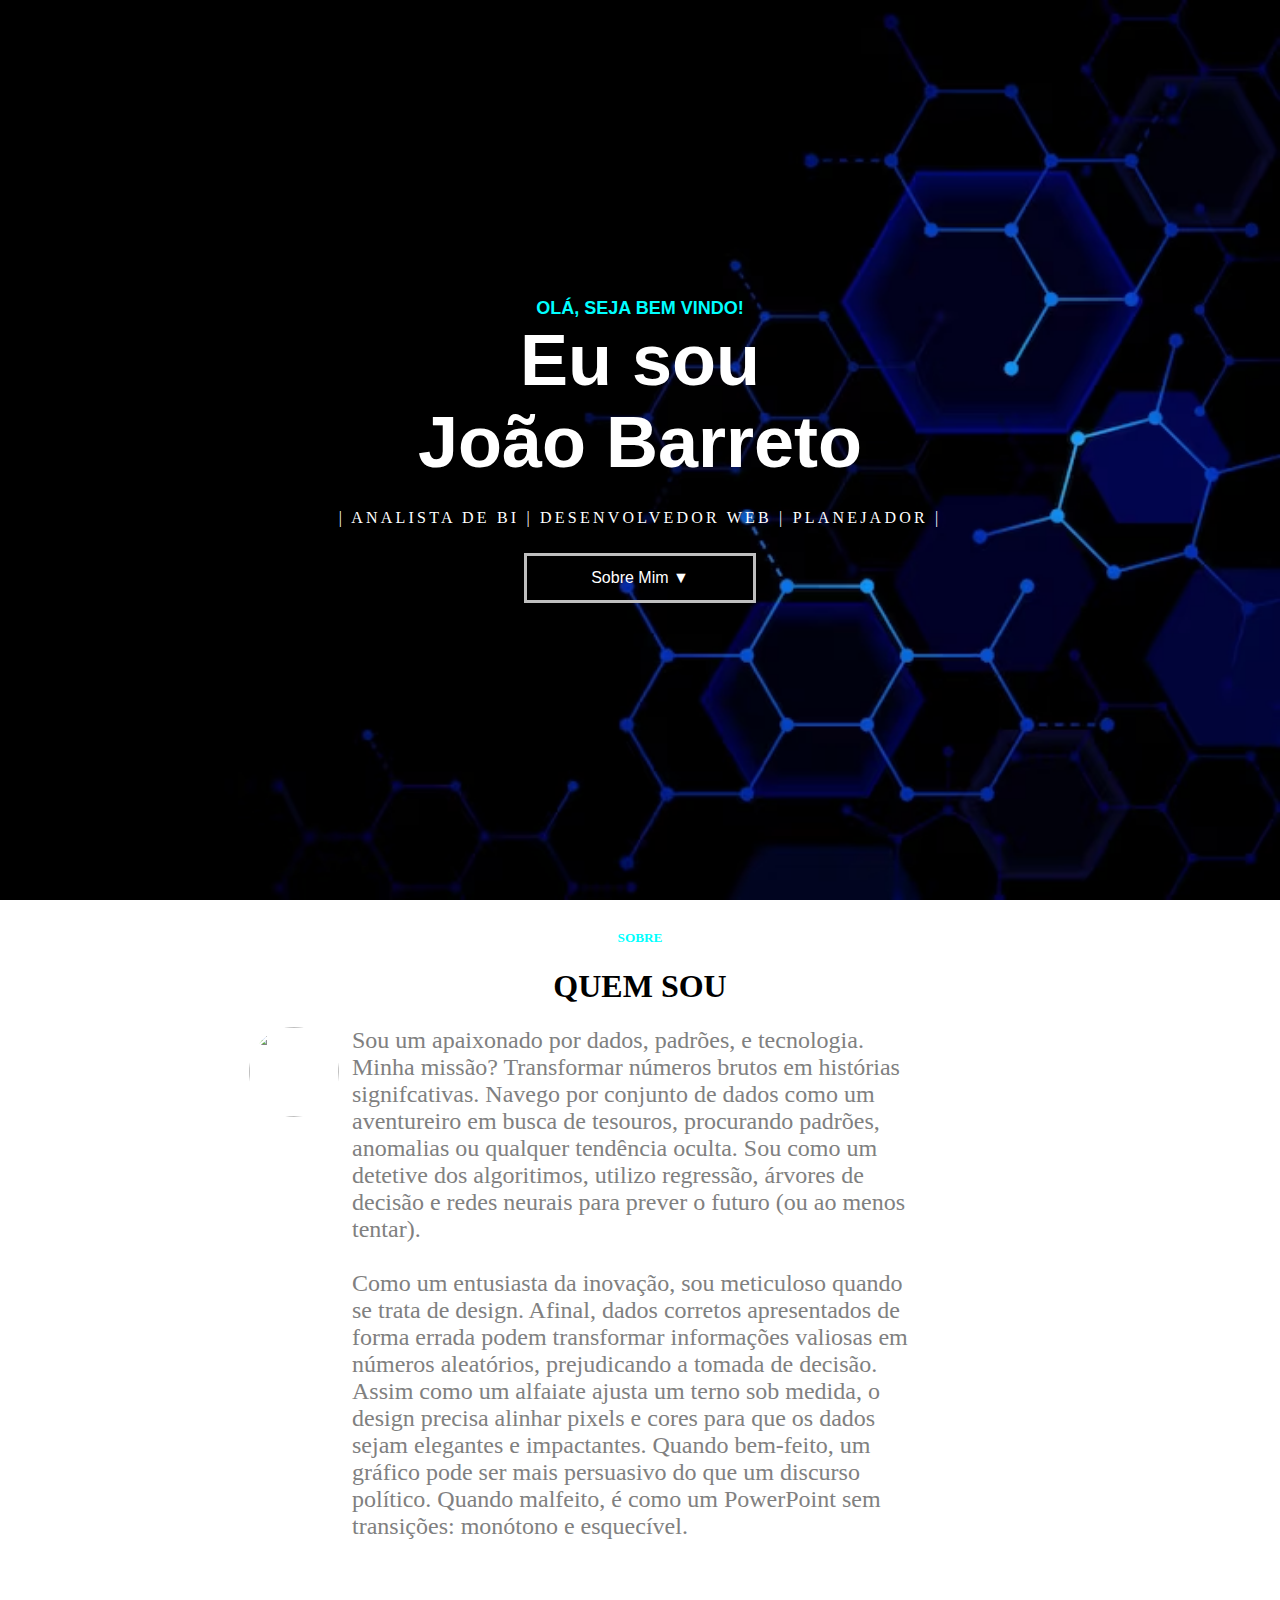
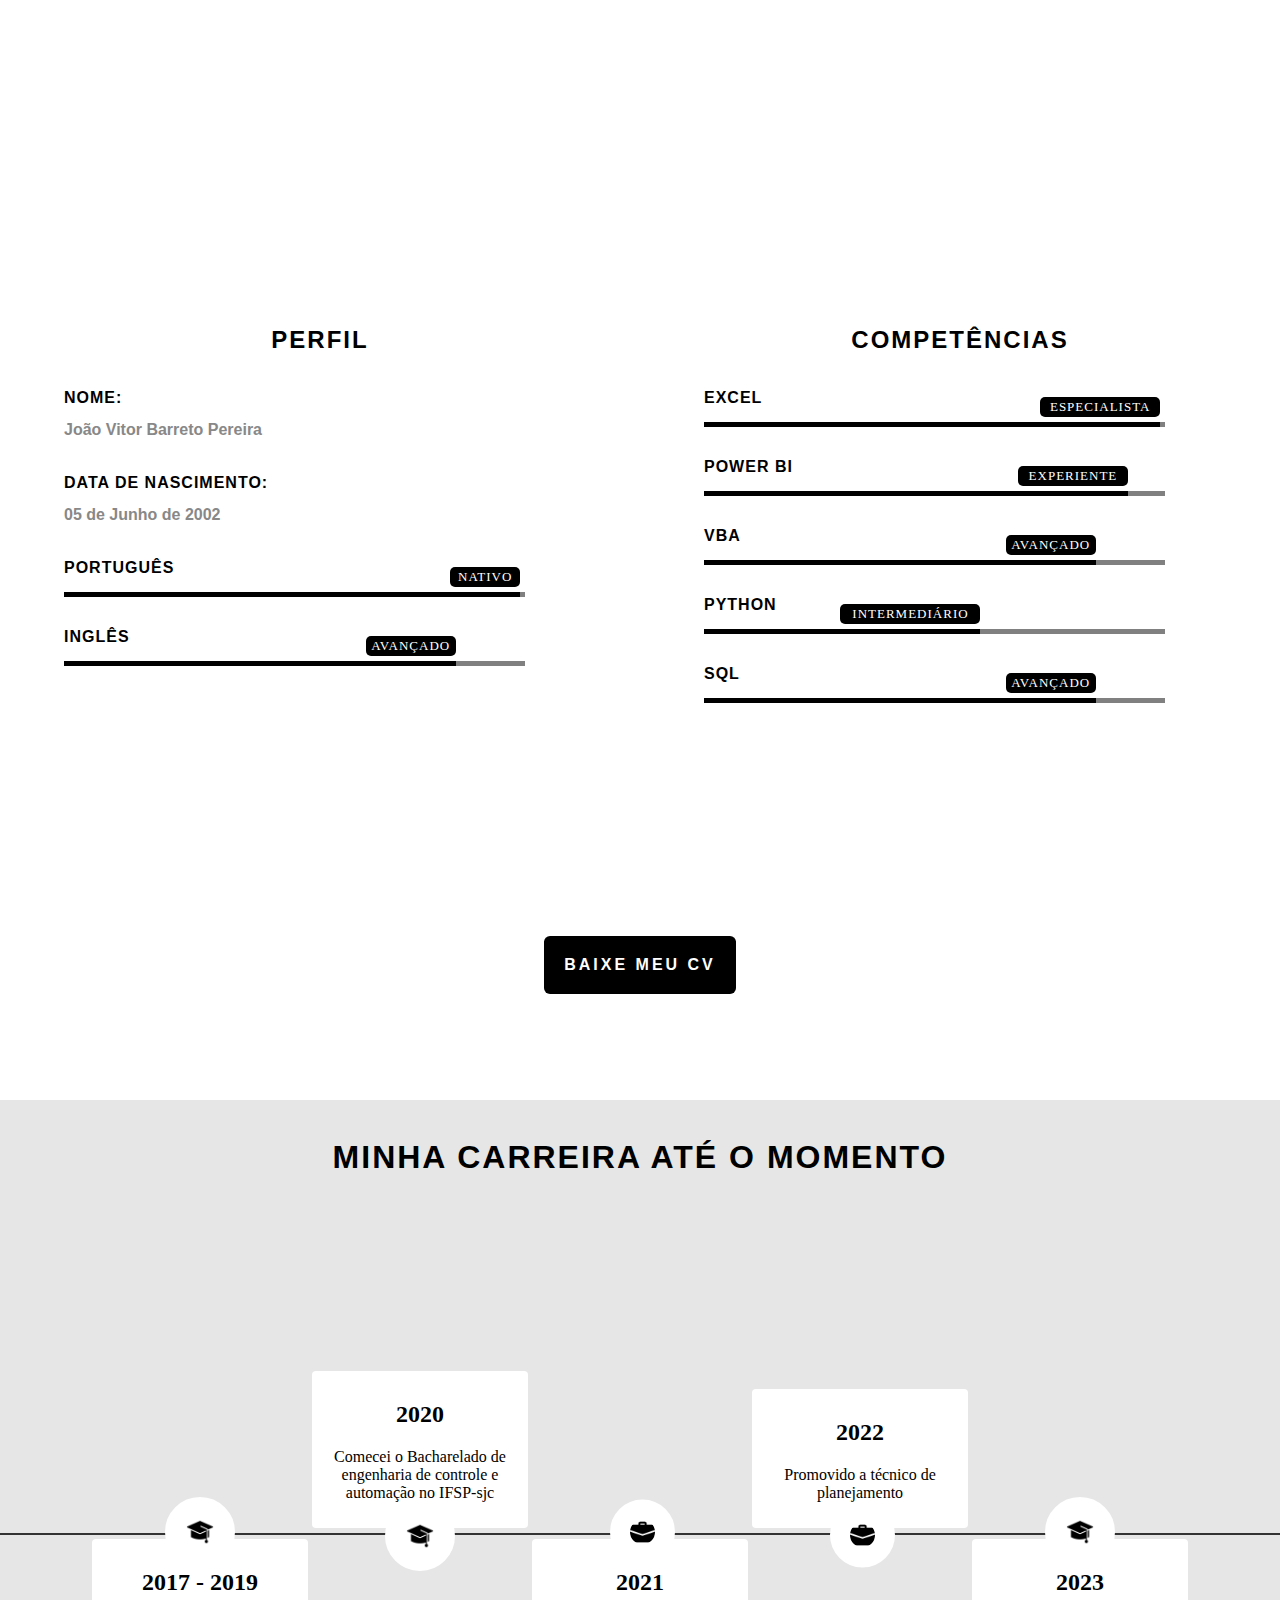
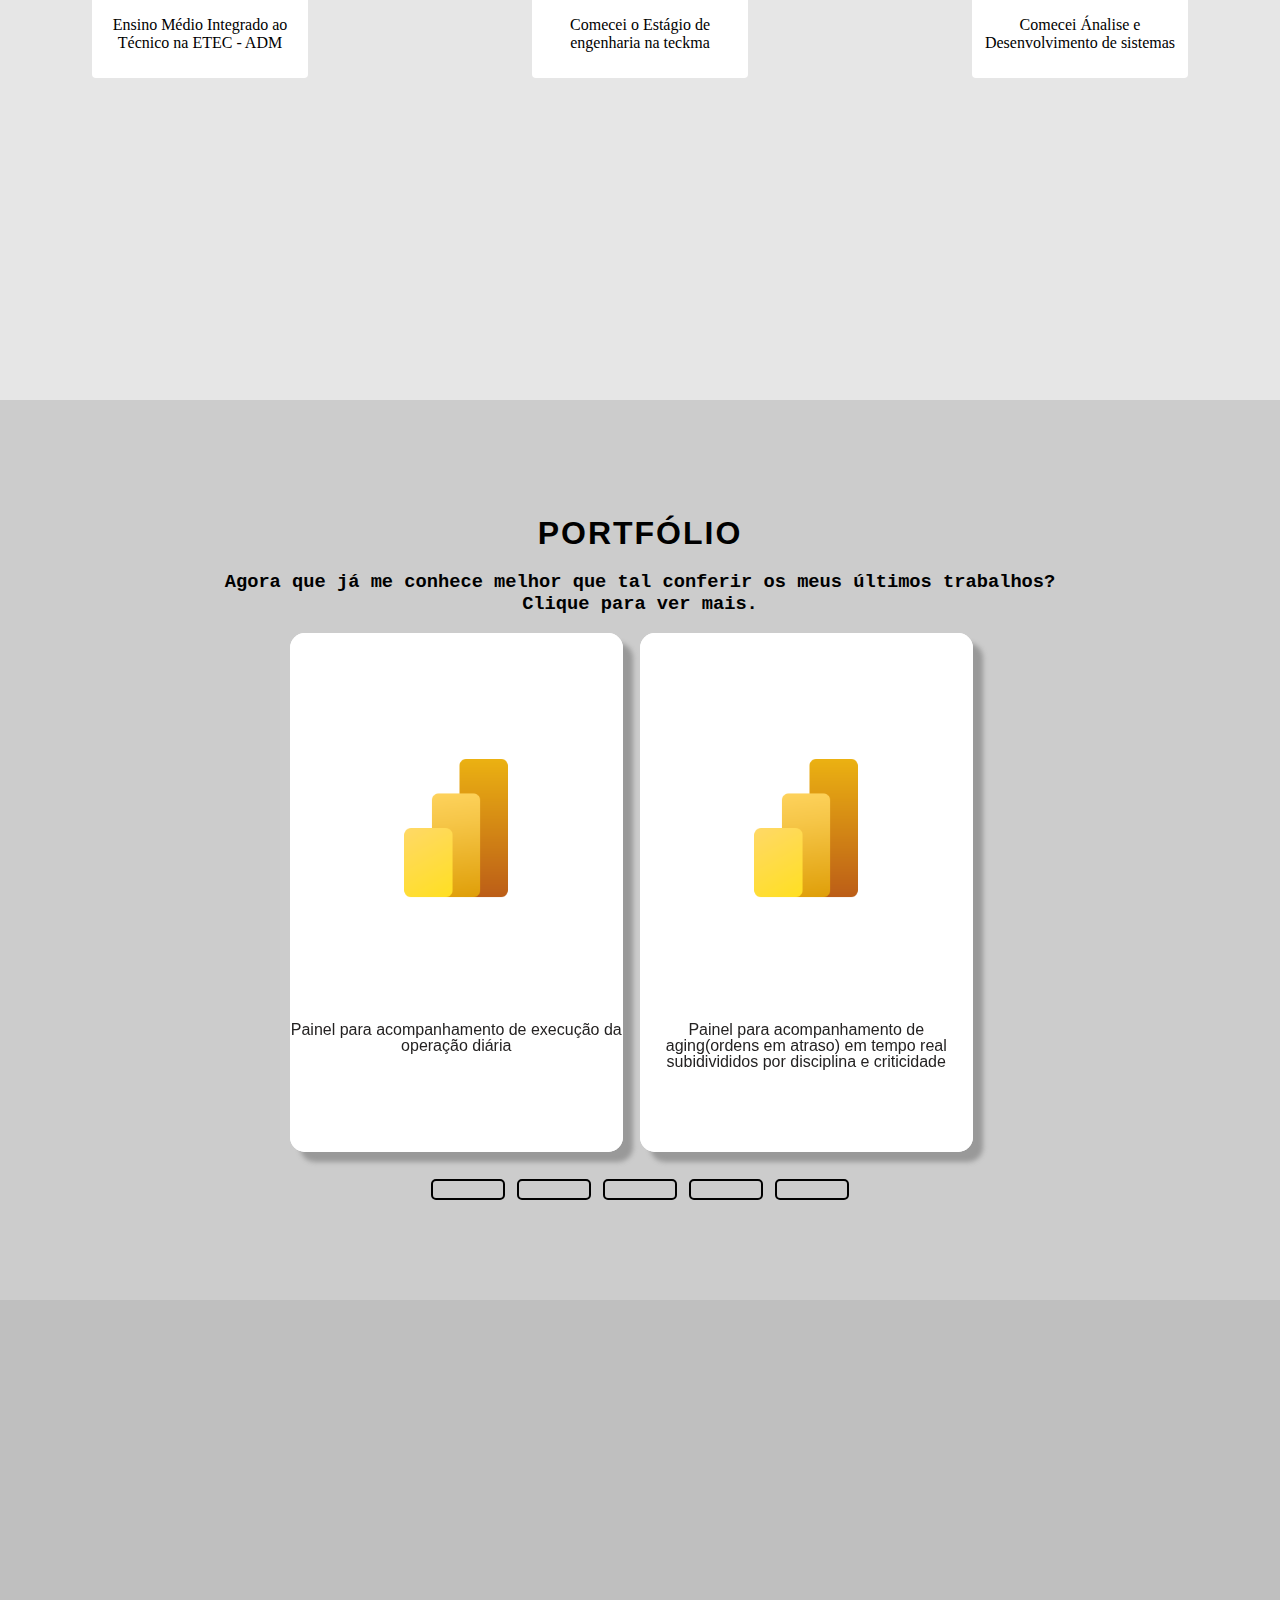
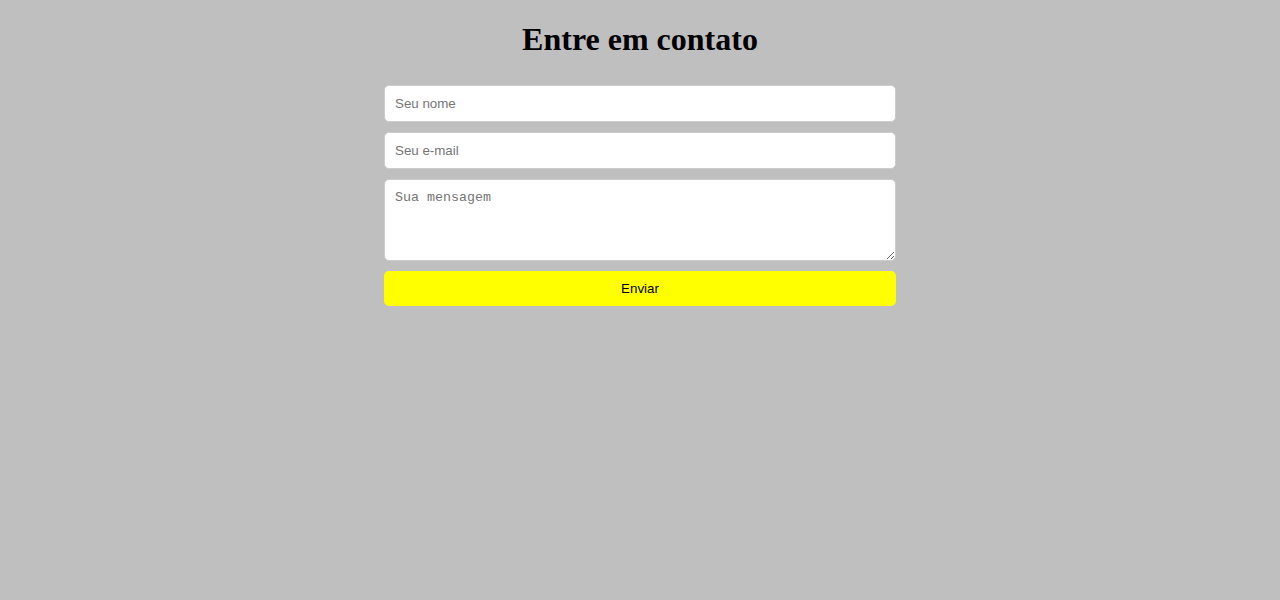
==== commit 52acc9fd: "portfolio rev 03" ====
--- a/index.html
+++ b/index.html
@@ -146,33 +146,74 @@
   <h1 style="letter-spacing: 2px;">PORTFÓLIO</h1>
   <h3 style="font-family: 'Courier New', Courier, monospace;">Agora que já me conhece melhor que tal conferir os meus últimos trabalhos?<br>Clique para ver mais.</h3>
   <div class="slider">
-    <div class="slides">
+    <div class="slides dragscroll">
       <input type="radio" name="slide" id="slide1" checked>
       <input type="radio" name="slide" id="slide2">
       <input type="radio" name="slide" id="slide3">
       <input type="radio" name="slide" id="slide4">
       <input type="radio" name="slide" id="slide5">
       <div class="slide s1">
-        <a href="https://app.powerbi.com/view?r=eyJrIjoiNDBiZTlkNTEtY2NkNS00M2JhLTkwYTUtNGQ3OGIzZGYwY2E4IiwidCI6IjkxODA4YmQwLTVjNmEtNDlkZi05M2RmLWZiNmE3NDBmNTk0ZCIsImMiOjh9" style="width: 100%; height: 100%; text-decoration: none;color: black;">
-        <div class="port-alto" style="background-image: url(Imagens/icons/icon-pbi.png)"></div>
-        <div class="port-baixo">Painel para acompanhamento de execução da operação diária</div>
-        </a>
+        <div class="ativa">
+          <div class="port-alto" style="background-image: url(Imagens/icons/icon-pbi.png)"></div>
+          <div class="port-baixo">Painel para acompanhamento de execução da operação diária</div>
+        </div>
+        <div class="desativada">
+          <div class="port-alto-dois" style="background-image: url(Imagens/PowerBis/powerbi.item1.png)"></div>
+          <div class="port-baixo-dois">
+            <a href="https://app.powerbi.com/view?r=eyJrIjoiNDBiZTlkNTEtY2NkNS00M2JhLTkwYTUtNGQ3OGIzZGYwY2E4IiwidCI6IjkxODA4YmQwLTVjNmEtNDlkZi05M2RmLWZiNmE3NDBmNTk0ZCIsImMiOjh9"><div class="btn-site">Visite o site</div></a>
+          </div>
+        </div>
       </div>
       
       <div class="slide">
-        <div class="port-alto" style="background-image: url(Imagens/icons/icon-pbi.png)"></div>
-        <div class="port-baixo">Dashboard da efetivade de planejamento</div>
-      </div>
-      <div class="slide">
-        <div class="port-alto" style="background-image: url(Imagens/icons/icon-pbi.png)"></div>
-        <div class="port-baixo">Dashboard de produtividade da operação</div>
-      </div>
-      <div class="slide">
-        <div class="port-alto" style="background-image: url(Imagens/icons/icon-pbi.png)"></div>
-        <div class="port-baixo">Controle de KPI's de seguranca do trabalho </div>
+        <div class="ativa">
+          <div class="port-alto" style="background-image: url(Imagens/icons/icon-pbi.png)"></div>
+          <div class="port-baixo">Painel para acompanhamento de aging(ordens em atraso) em tempo real subidivididos por disciplina e criticidade</div>
+        </div>
+        <div class="desativada">
+          <div class="port-alto-dois" style="background-image: url(Imagens/PowerBis/powerbi.item2.png)"></div>
+          <div class="port-baixo-dois">
+            <a href="https://app.powerbi.com/view?r=eyJrIjoiODU1YTZmOWItZWE4Zi00NjAzLWE0ZmItNDljZjkwYmJhYjA5IiwidCI6IjkxODA4YmQwLTVjNmEtNDlkZi05M2RmLWZiNmE3NDBmNTk0ZCIsImMiOjh9"><div class="btn-site">Visite o site</div></a>
+          </div>
+        </div>
+      </div>
+      <div class="slide">
+        <div class="ativa">
+          <div class="port-alto" style="background-image: url(Imagens/icons/icon-pbi.png)"></div>
+          <div class="port-baixo">Dashboard criado para analisar a matriz de habilidade das equipes conforme estudo feito com base em função expectativa X realidade</div>
+        </div>
+        <div class="desativada">
+          <div class="port-alto-dois" style="background-image: url(Imagens/PowerBis/powerbi.item3.png)"></div>
+          <div class="port-baixo-dois">
+            <a href="https://app.powerbi.com/view?r=eyJrIjoiODAwM2Q3YTQtMmFhNC00MzcwLWJiNGQtN2JlZmMwNWNjMDllIiwidCI6ImJkZTZkZmRjLTVhNGEtNDA5OS04YjkyLWFlZDViMDNmYWY0MiJ9"><div class="btn-site">Visite o site</div></a>
+          </div>
+        </div>
+      </div>
+      <div class="slide">
+        <div class="ativa">
+          <div class="port-alto" style="background-image: url(Imagens/icons/icon-pbi.png)"></div>
+          <div class="port-baixo">Tela para análise de motivo pelo qual os colaboradores estão pedindo desligamento</div>
+        </div>
+        <div class="desativada">
+          <div class="port-alto-dois" style="background-image: url(Imagens/PowerBis/powerbi.item4.png)"></div>
+          <div class="port-baixo-dois">
+            <a href="https://app.powerbi.com/view?r=eyJrIjoiMTNlNmM2MDctMWJlMC00Yzc2LWFiMmYtNTAwZTg5N2JiZmMxIiwidCI6IjkxODA4YmQwLTVjNmEtNDlkZi05M2RmLWZiNmE3NDBmNTk0ZCIsImMiOjh9"><div class="btn-site">Visite o site</div></a>
+          </div>
+        </div>
       </div>
       
-      <div class="slide" >slide 5</div>
+      <div class="slide">
+        <div class="ativa">
+          <div class="port-alto" style="background-image: url(Imagens/icons/icon-pbi.png)"></div>
+          <div class="port-baixo">IOT aplicado em sala controlada para verifricar digitalmente e ao vivo a temperatura e umidade da sala</div>
+        </div>
+        <div class="desativada">
+          <div class="port-alto-dois" style="background-image: url(Imagens/PowerBis/powerbi.item5.png)"></div>
+          <div class="port-baixo-dois">
+            <a href="https://app.powerbi.com/view?r=eyJrIjoiMWFlZWNkNTctZjJmNy00NDhmLWI3NzgtYTAwZGFiOTk5NTIyIiwidCI6IjkxODA4YmQwLTVjNmEtNDlkZi05M2RmLWZiNmE3NDBmNTk0ZCIsImMiOjh9"><div class="btn-site">Visite o site</div></a>
+          </div>
+        </div>
+      </div>
 
     </div>
   </div>
@@ -243,7 +284,7 @@
 </script>
 
 
-</script>
+
 </body>
 
 
--- a/styles.css
+++ b/styles.css
@@ -4,6 +4,10 @@
     padding: 0;
     scroll-behavior: smooth; /*Melhora experiÊncia do menu*/
   }
+  a {
+    text-decoration: none;
+}
+
 
   /*Menu*/  
   .icon-menu{
@@ -565,6 +569,15 @@
 
 }
 /* PORTIFOLIO */
+#portfolio h1{
+  height: auto;
+  text-align: center;
+  font-family: "poppins-bold", sans-serif;
+  font-size: xx-large;
+  font-weight: bold;
+  letter-spacing: 2px;
+  margin-bottom: 0;
+}
 .slider{
   height: 60%;
   width: 700px;
@@ -606,11 +619,12 @@
   width: 19%;
   margin-right: 1%;
   height: 96%;
-  transition: 0.5s ease-in-out;
+  transition: 0.7s ease;
+  transform-style:preserve-3d;
   box-shadow: 10px 10px 5px #999;
   border-radius: 15px;
   background-color: #FFFFFF;
-  cursor: pointer;
+  
 }
 
 #slide1:checked ~ .s1{
@@ -643,6 +657,17 @@
 }
 #slide5:checked ~ .b5{
   background-color: black;
+}
+.ativa, .desativada{
+  width: 100%;
+  height: 100%;
+  opacity: 1;
+}
+.desativada{
+  display: none;
+  transform: rotateY(180deg);
+  opacity: 0;
+  
 }
 .port-alto{
   height: 75%;
@@ -652,16 +677,87 @@
   background-position: center;
   border-radius: 15px;
   transition: 0.5s ease-in-out;
+  border-bottom-left-radius: 0px;
+  border-bottom-right-radius: 0px;
 }
 .port-baixo{
   height: 25%;
   background-color: #FFFFFF;
   border-radius: 15px;
+  width: 100%;
+  
+  text-align:center;
+  border-left-width: 3% solid #FFFFFF;
+  border-right-width: 3% solid #FFFFFF;
+  border-top-left-radius: 0px;
+  border-top-right-radius: 0px;
+
+
+  font-family: "poppins-regular", sans-serif;
+  color: rgb(36, 34, 34);
+  font-size: 1.5rem;
+  line-height: 1;
+  margin-top: 0;
+  font-size: medium;
+  
+  
+}
+
+.port-alto-dois{
+  border-radius: 15px;
+  height: 50%;
+  background-color: transparent;
+  background-repeat: no-repeat;
+  background-size: 100%;
+  background-position: center;
+  transition: 0.5s ease-in-out;
+  margin: 2%;
+}
+
+.port-baixo-dois{
+  border-radius: 15px;
+  height: 40%;
+  background-color: transparent;
+  border-radius: 15px;
   width: 80%;
   margin-left: 10%;
   font-family: Georgia, 'Times New Roman', Times, serif;
-  
-}
+  display: flex;
+  justify-content: center;
+  align-items: center;
+}
+.btn-site{
+  border: solid 2px white;
+  border-radius: 15px ;
+  width: 100%;
+  color: white;
+  background-color: transparent;
+  padding: 10px;
+  margin-left: -10px;
+  
+}
+.btn-site:hover{
+  color: aqua;
+  border-color: aqua;
+}
+.slide:hover{
+  transform: rotateY(180deg);
+  background-color: black;
+  box-shadow: -10px 10px 5px #999;
+  
+}
+.slide:hover .ativa{
+  transition-delay: 1s;
+  display: none;
+  opacity: 0;
+}
+.slide:hover .desativada{
+  transition-delay: 100s;
+  display: block;
+  opacity: 1;
+  
+}
+
 @media screen and (max-width: 600px){
   .slider{
     height: 60%;
@@ -680,4 +776,8 @@
     cursor: pointer;
     transition: 0.4s ease-in-out;
   }
-}
+  #portfolio h3{
+    width: 85%;
+    font-size: medium;
+  }
+}
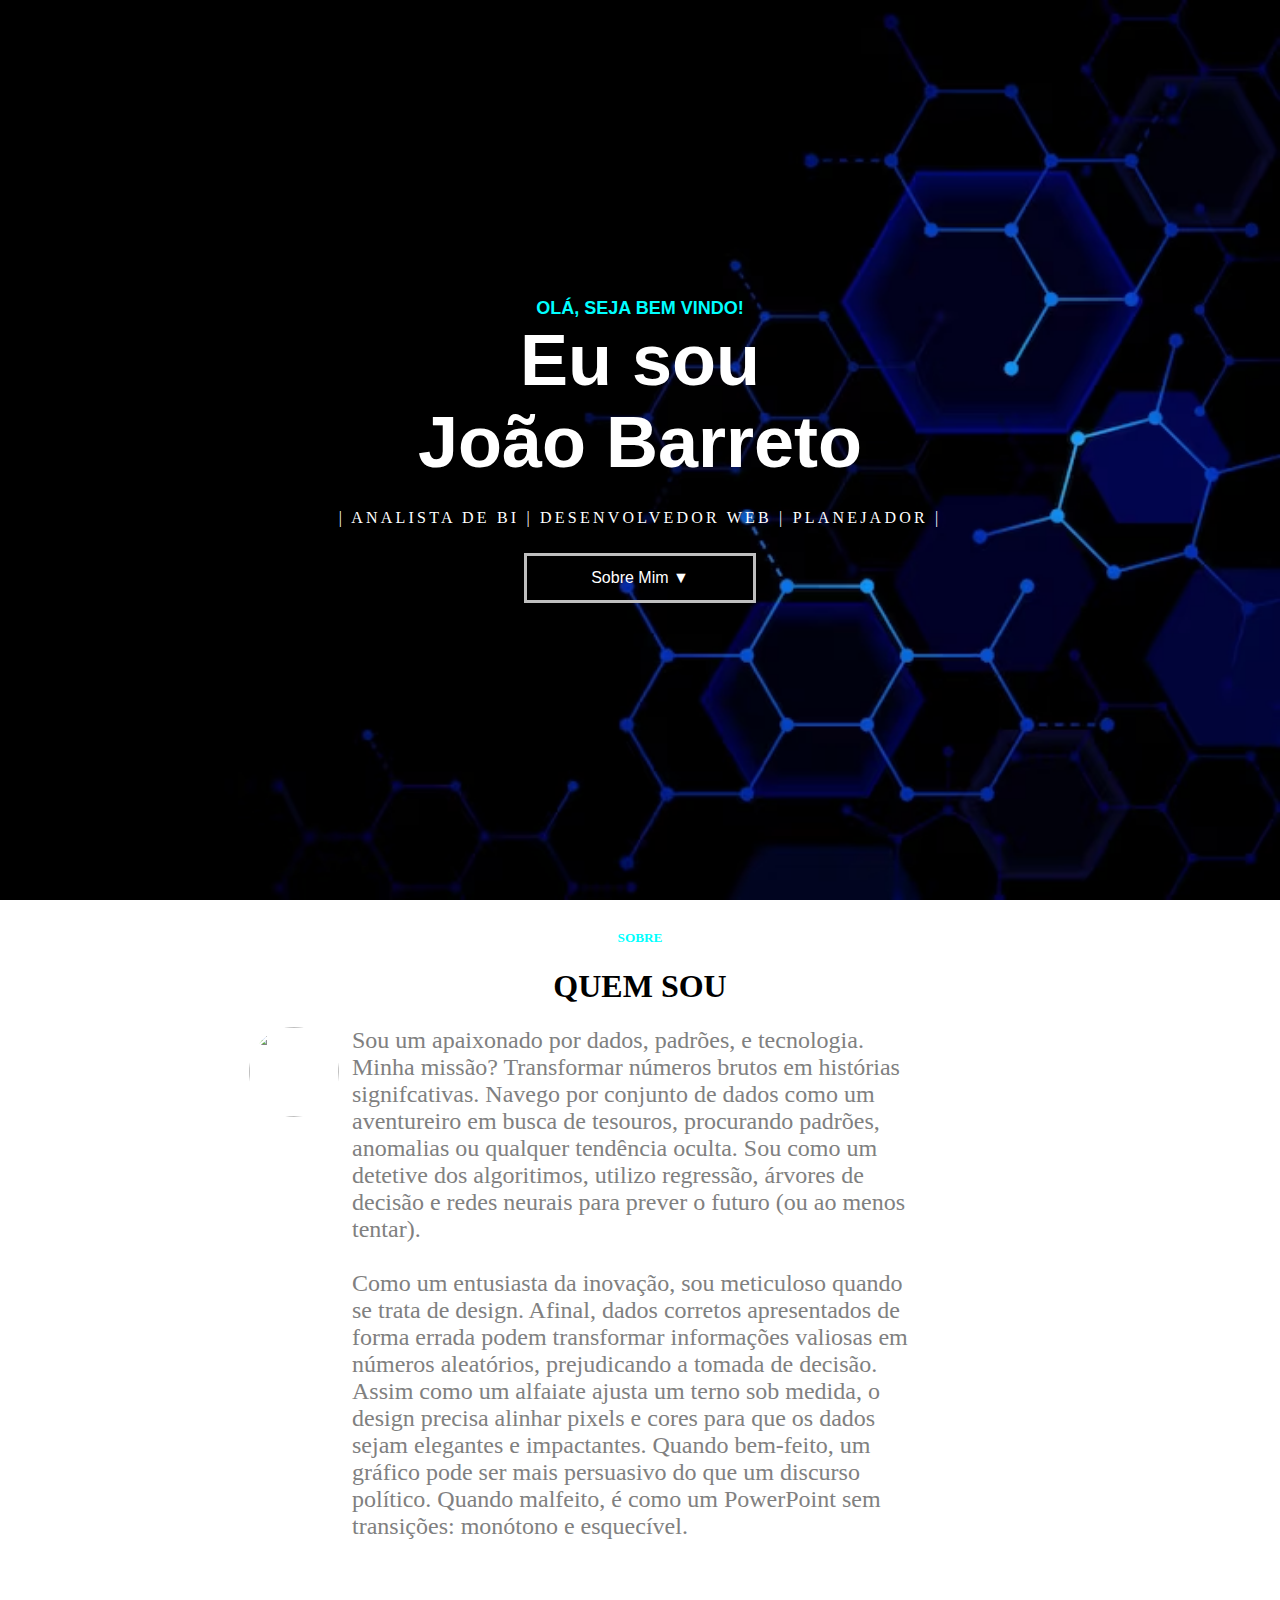
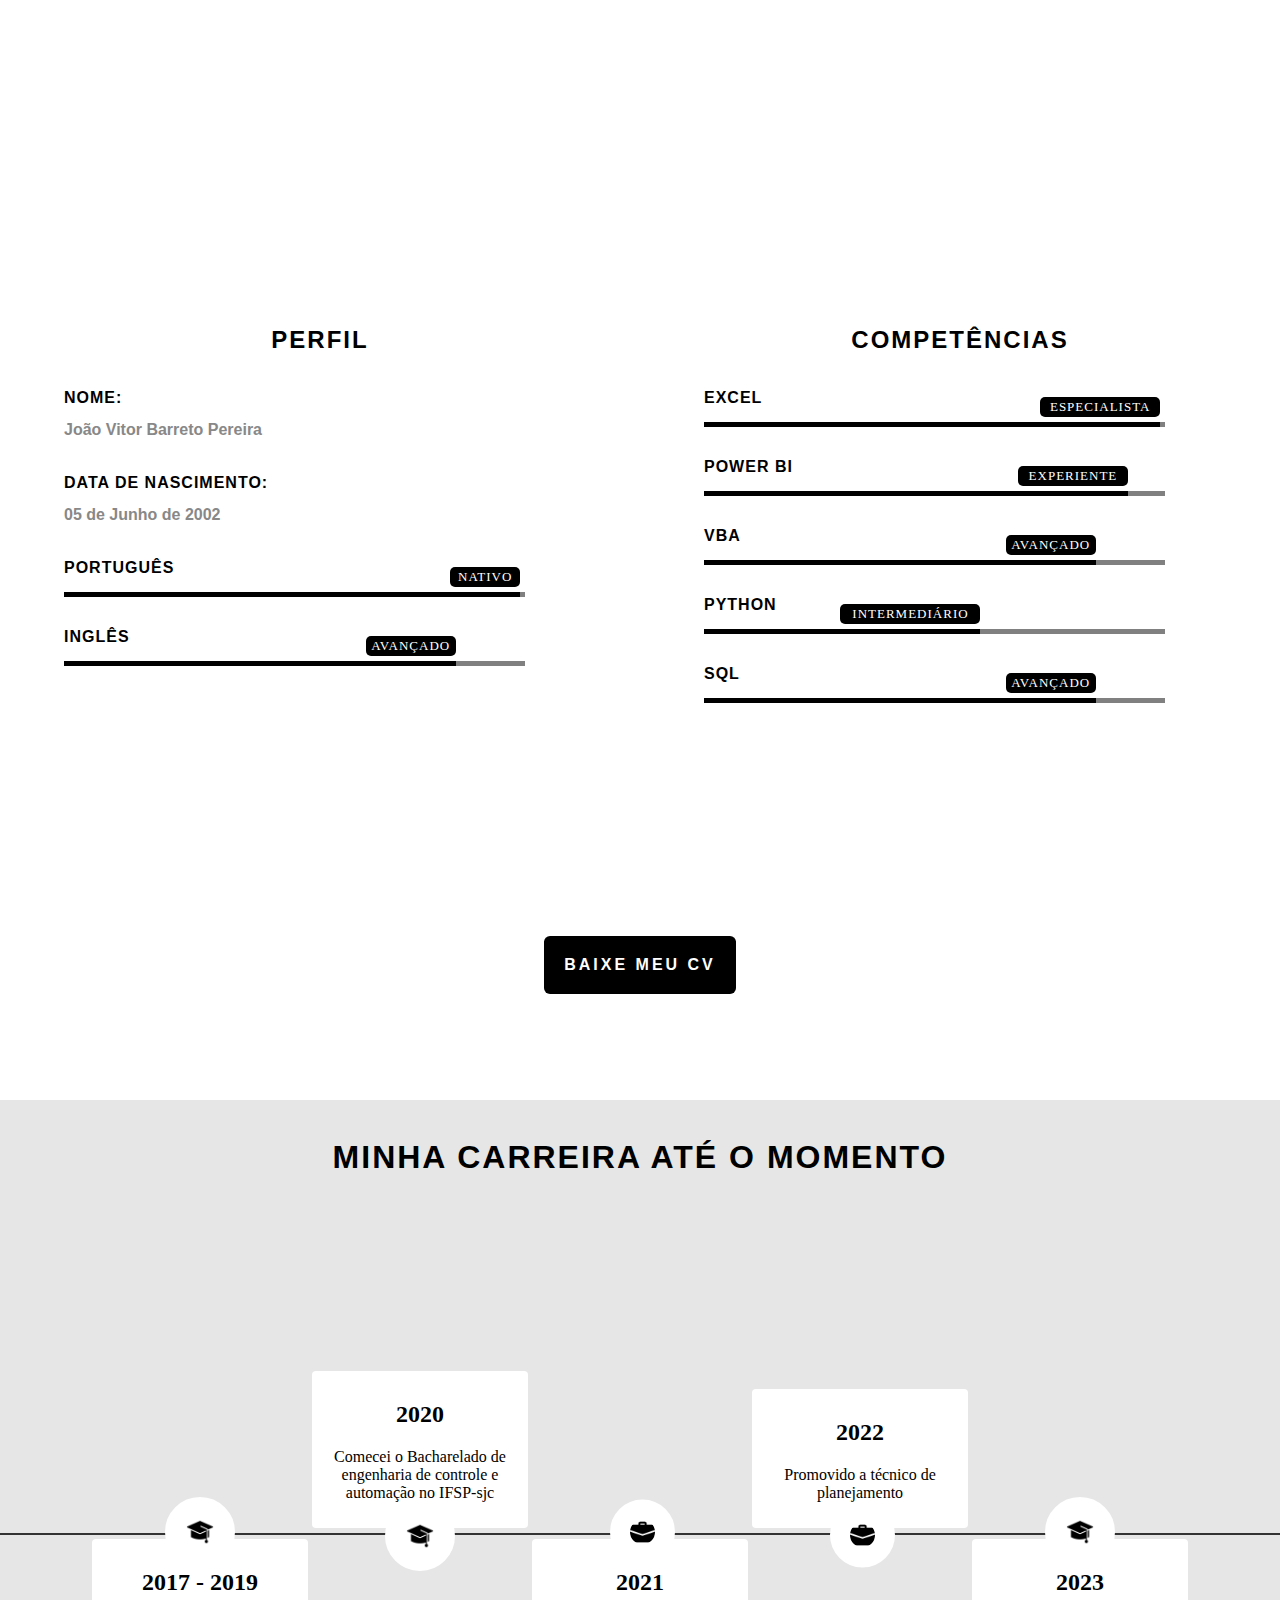
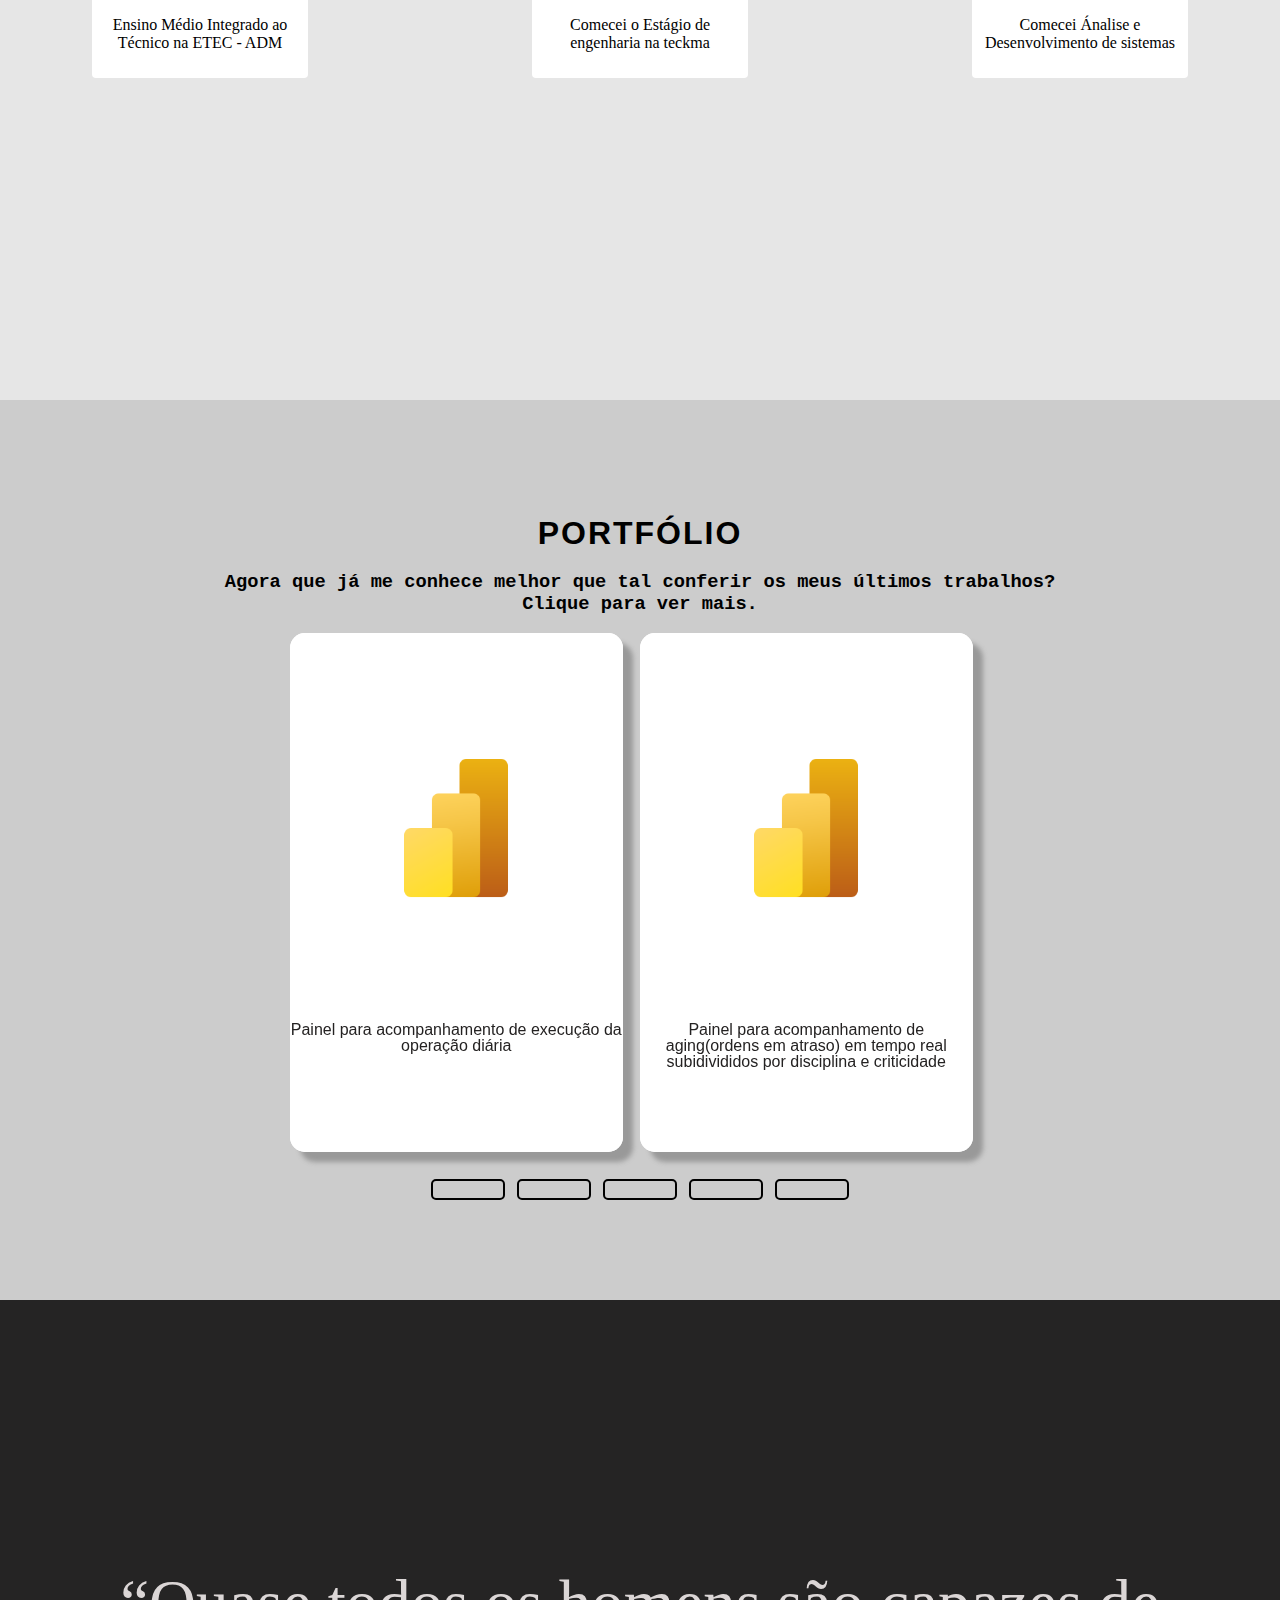
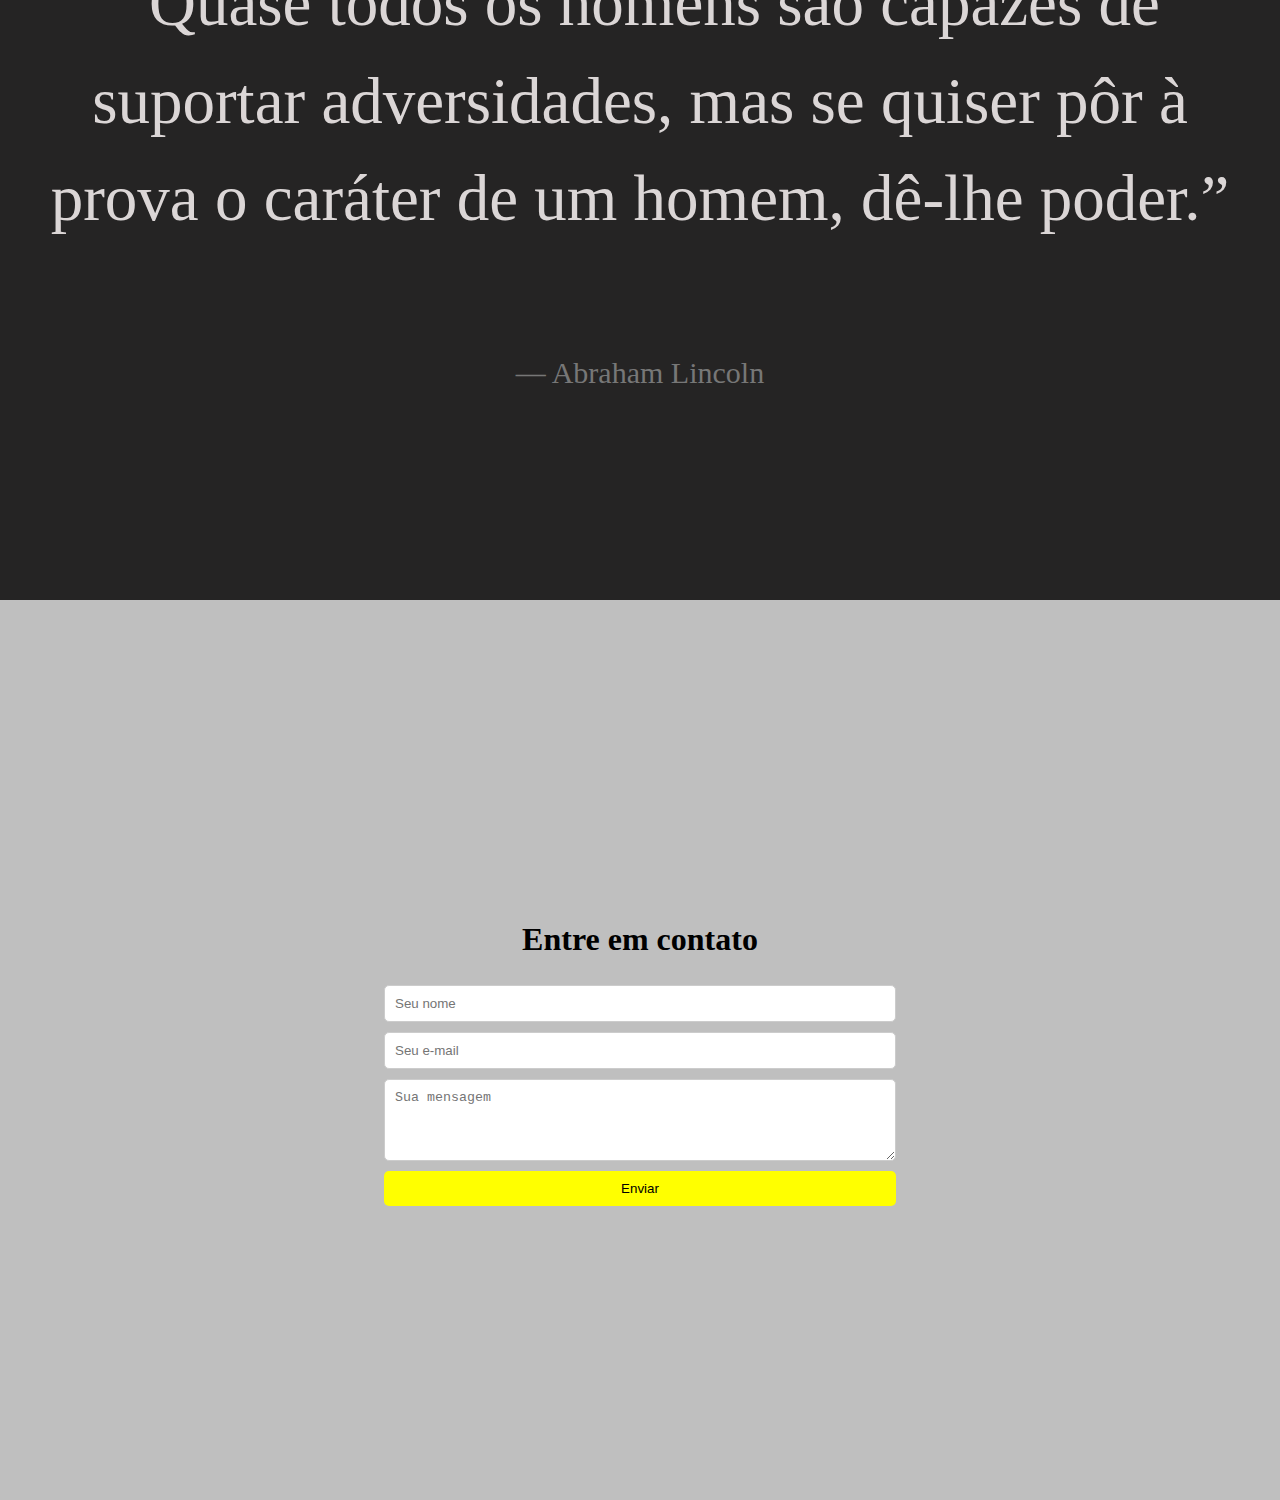
==== commit 41bd2c7b: "citacao rev 01" ====
--- a/index.html
+++ b/index.html
@@ -225,7 +225,12 @@
     <label class="bar b5" for="slide5"></label>
   </div>
 </div>
-
+<div id="citacao" class="section">
+  <blockquote>
+    <p>“Quase todos os homens são capazes de suportar adversidades, mas se quiser pôr à prova o caráter de um homem, dê-lhe poder.”</p>
+    <cite>— Abraham Lincoln</cite>
+  </blockquote>
+</div>
 <!--Criei um form simples, sem o action-->
 <div id="contato" class="section">
   <h2 style="font-size: xx-large;">Entre em contato</h2>
@@ -237,8 +242,6 @@
     <!--type="submit"-->
   </form>
 </div>
-<!--Rodapé só pra dizer que tem-->
-
 
 
 <script>
--- a/styles.css
+++ b/styles.css
@@ -96,6 +96,7 @@
   #resumo { background-color: white; }
   #historico { background-color: #e6e6e6; }
   #portfolio { background-color: #cccccc;}
+  #citacao { background-color: #252424;}
   #contato { background-color: #bfbfbf; margin-bottom: 0;}
   
   /*Comeca as partes especificas*/ 
@@ -781,3 +782,17 @@
     font-size: medium;
   }
 }
+
+/*CITACAO*/
+
+blockquote {
+  font-size: 65px;
+  line-height: 1.5;
+  color: #dbd6d6;
+}
+
+cite {
+  font-style: normal;
+  font-size: 30px;
+  color: #777;
+}
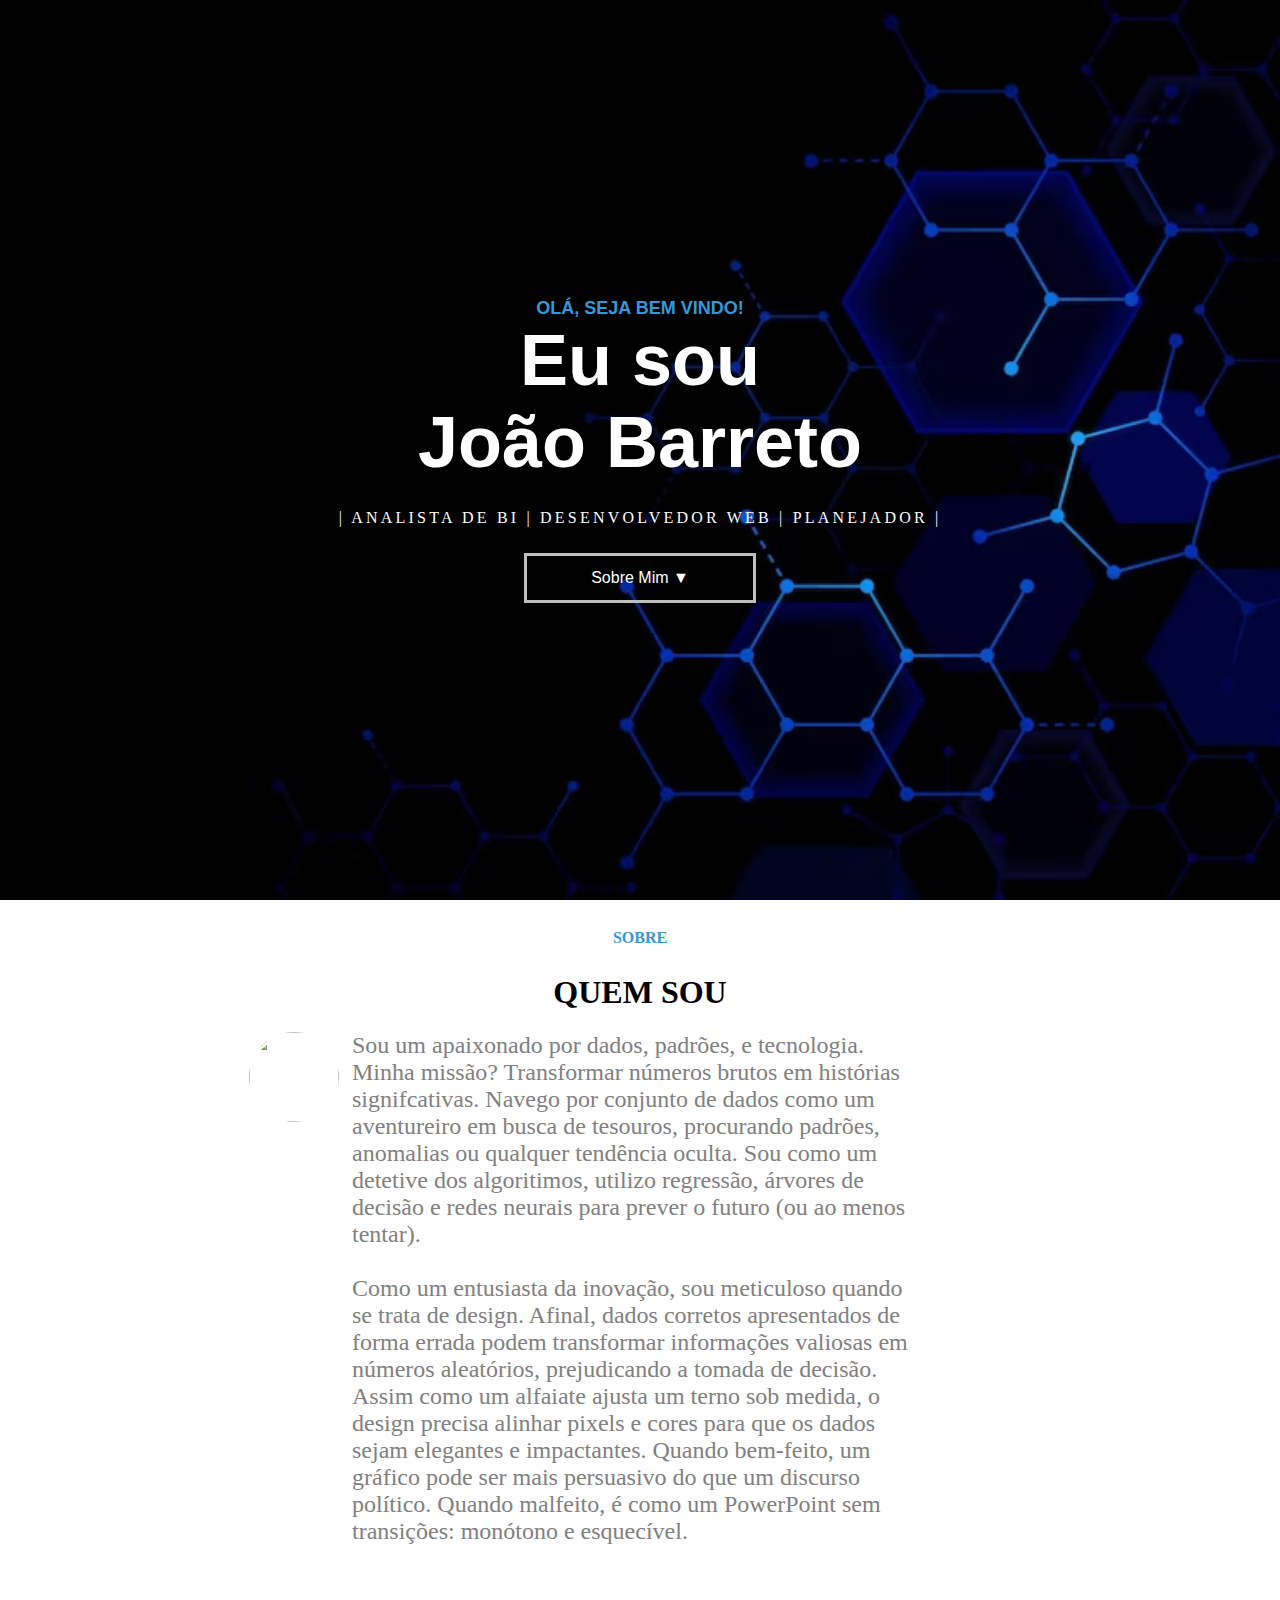
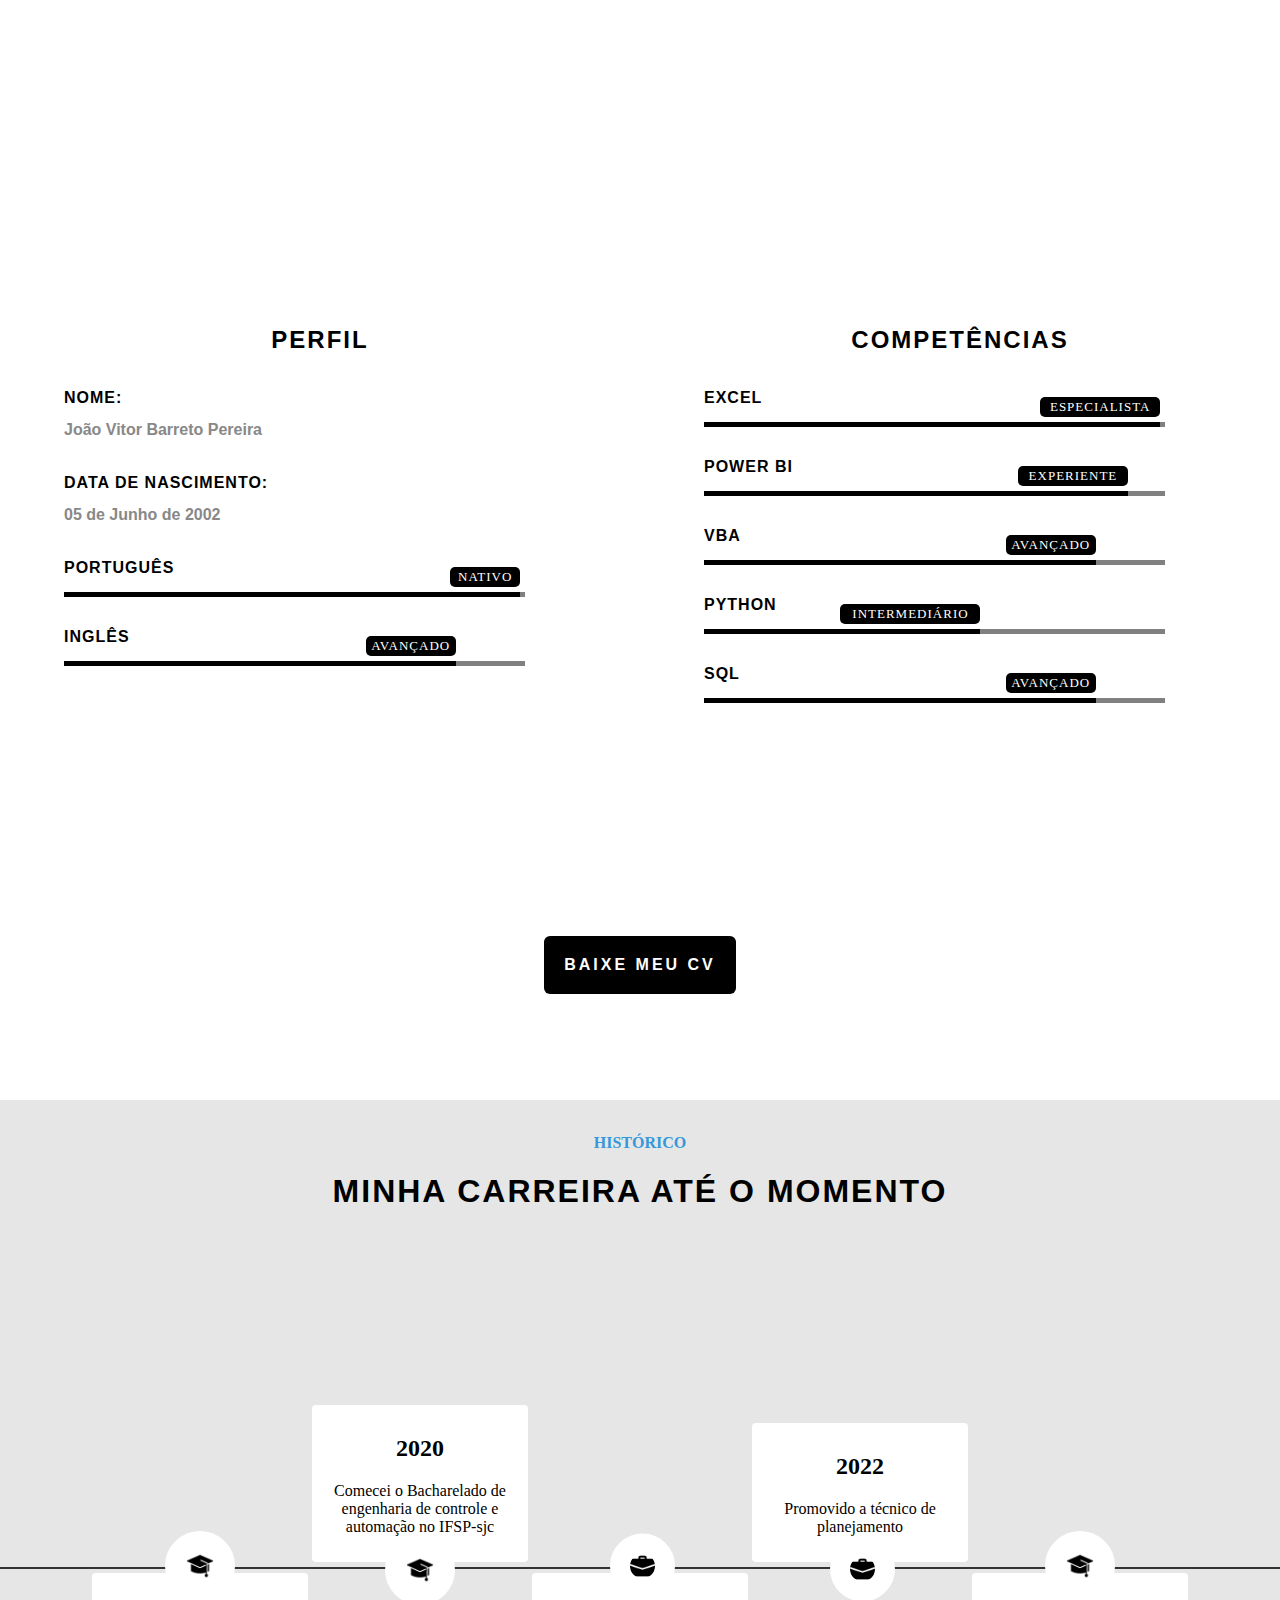
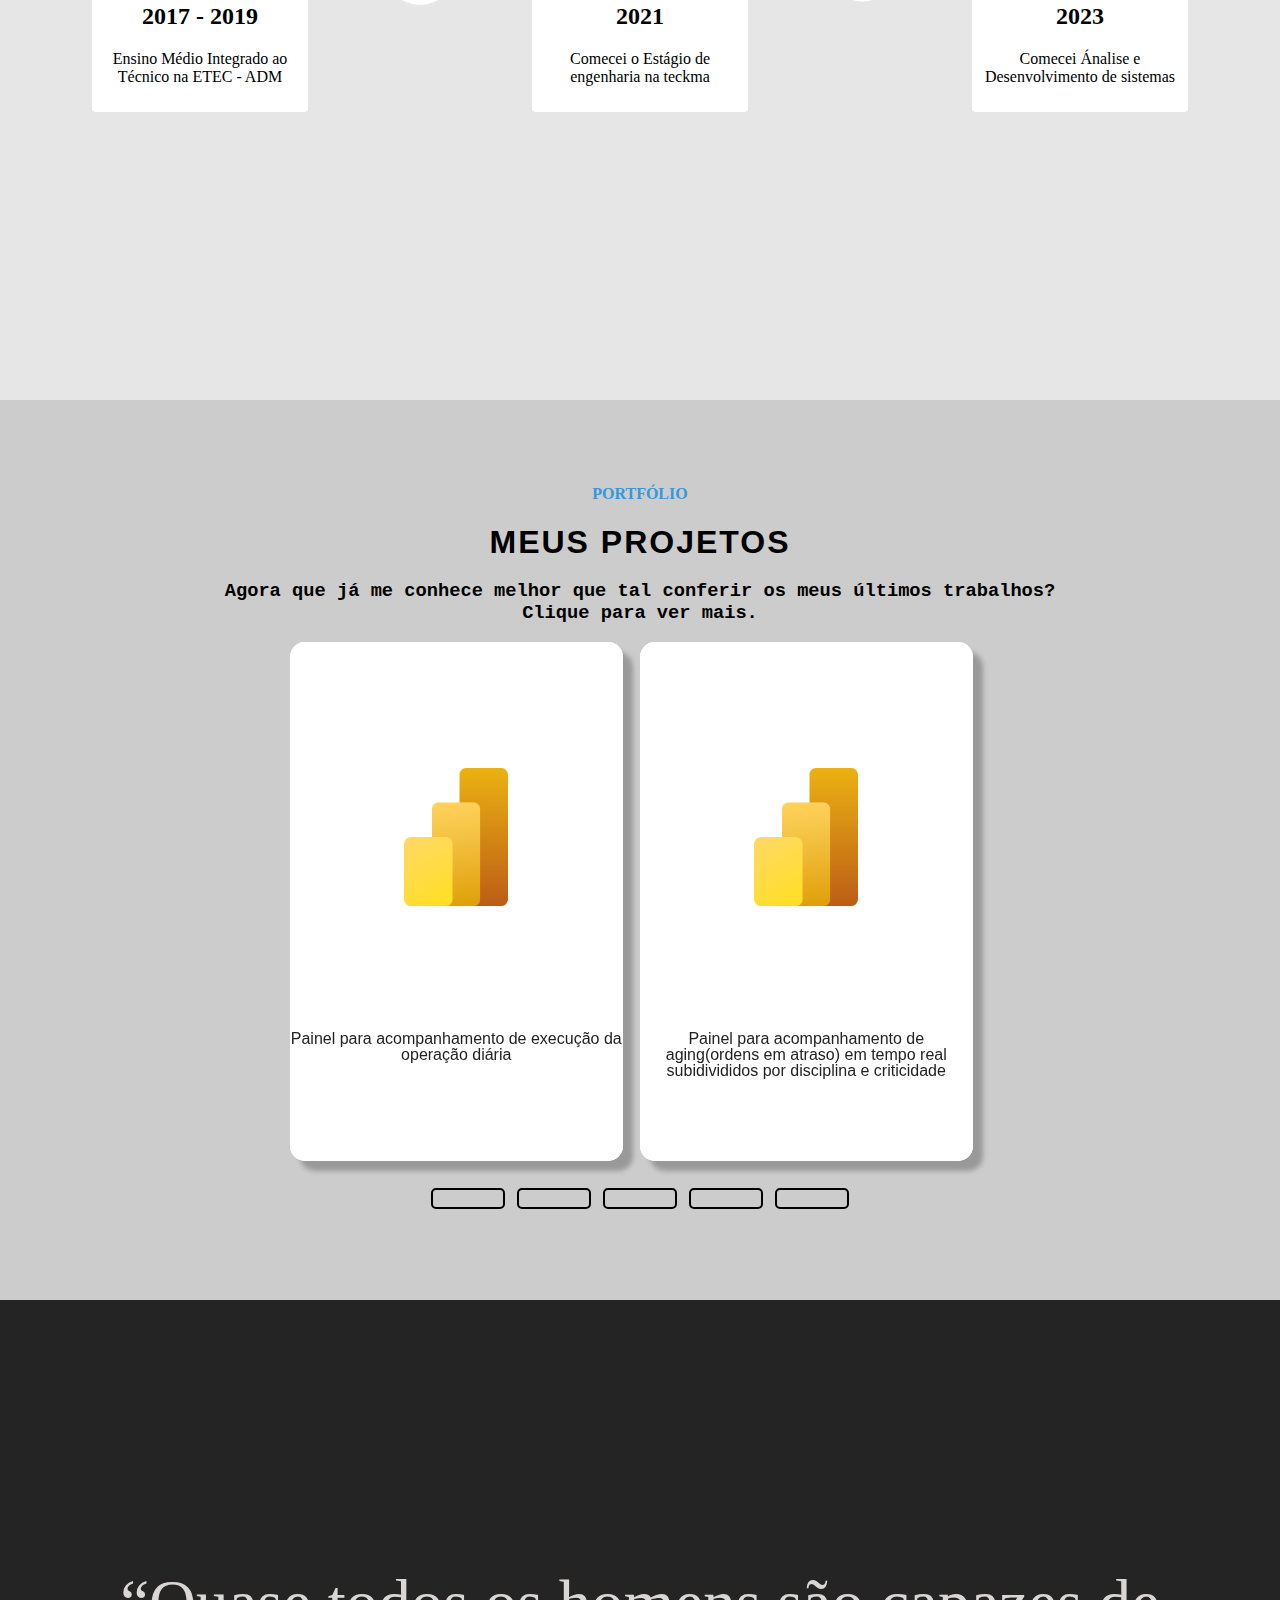
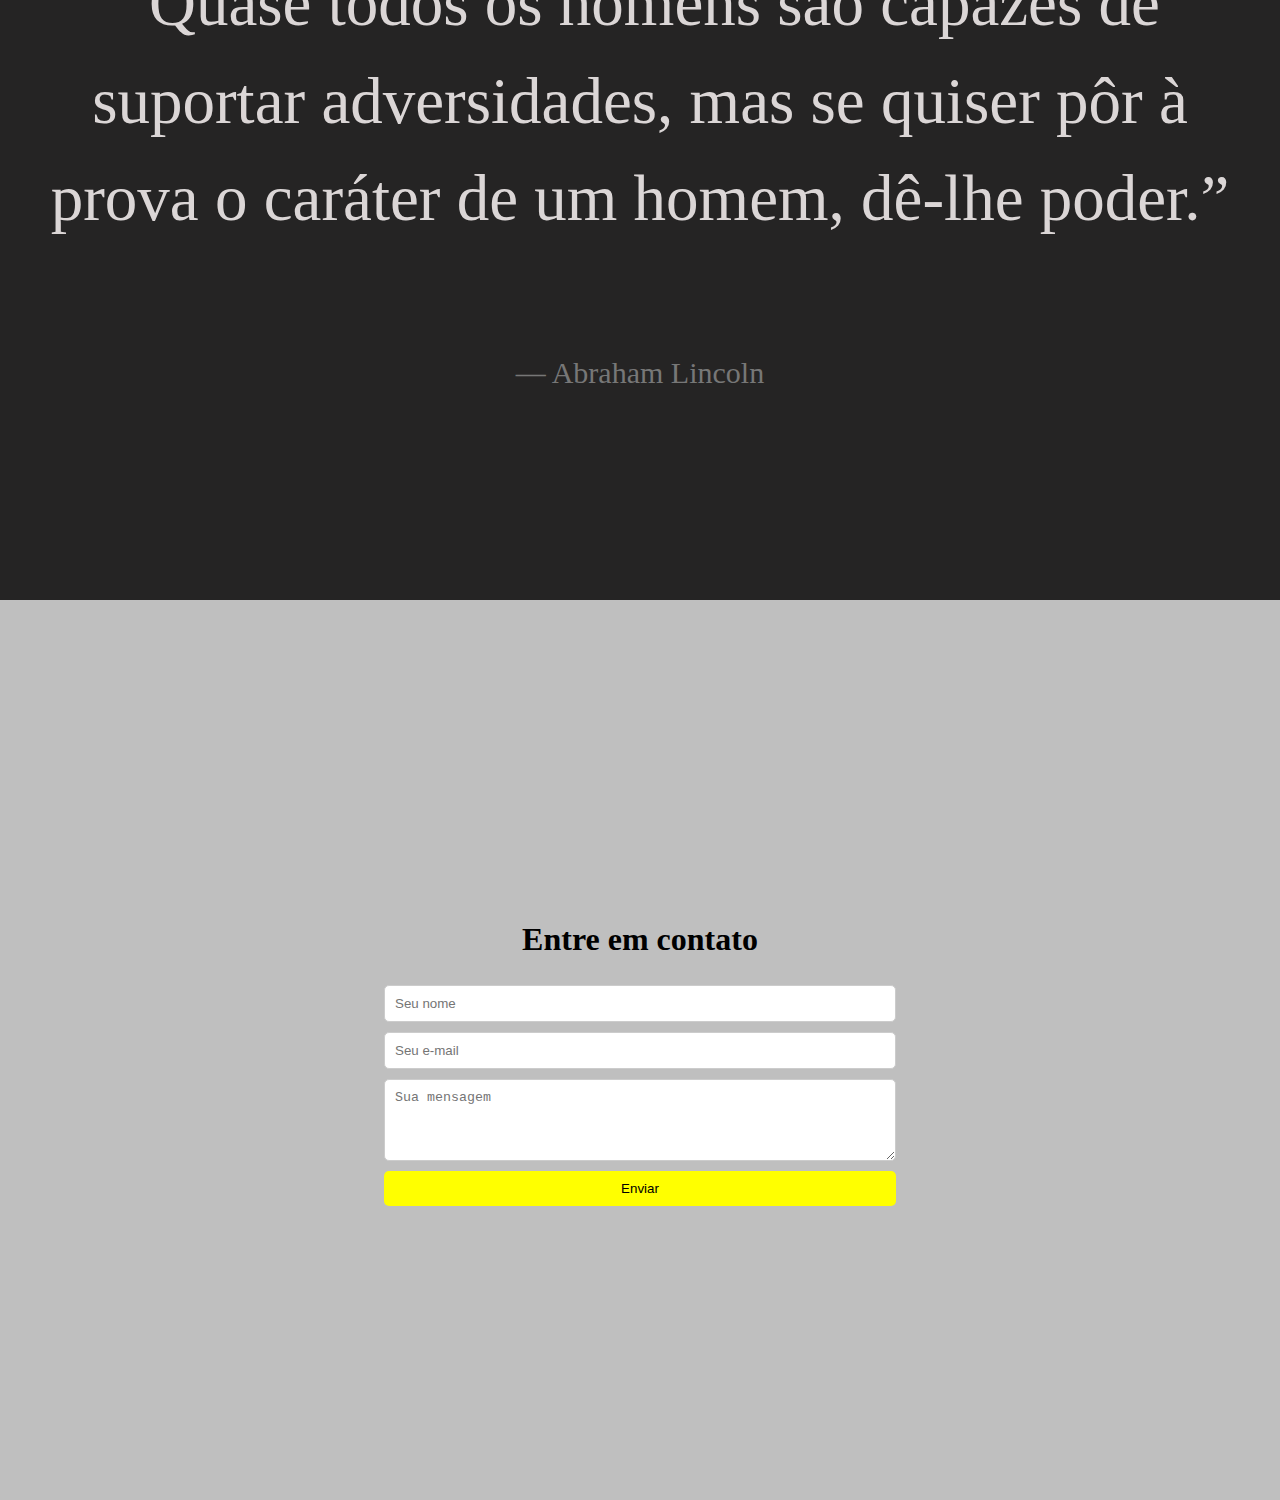
==== commit 192b23c9: "cortema" ====
--- a/index.html
+++ b/index.html
@@ -30,7 +30,7 @@
 </div>
 
 <div id="sobre-mim" class="section">
-  <h5 style="color: aqua;font-family: 'lora-regular', serif;">SOBRE</h5>
+  <h5 class="titulo-cor" >SOBRE</h5>
   <h1 style="margin-top: 0;">QUEM SOU</h1>
   <div class="conteudo">
     <aside class="esquerda">
@@ -105,6 +105,7 @@
 
 <div id="historico" class="section"> <!--Escolhi esse modelo de time line pra poder quantas experinencias quiser incialemnte com letf e right pq era pra ser na vertical, mas me=udei de ideia-->
   <br>
+  <h3 class="titulo-cor">HISTÓRICO</h3>
   <h1>MINHA CARREIRA ATÉ O MOMENTO</h1>
   <div class="timeline">
     <div class="container left educacao">
@@ -143,7 +144,8 @@
 
 
 <div id="portfolio" class="section">
-  <h1 style="letter-spacing: 2px;">PORTFÓLIO</h1>
+  <h5 class="titulo-cor" style="margin: 0;">PORTFÓLIO</h5>
+  <h1 style="letter-spacing: 2px;"> MEUS PROJETOS</h1>
   <h3 style="font-family: 'Courier New', Courier, monospace;">Agora que já me conhece melhor que tal conferir os meus últimos trabalhos?<br>Clique para ver mais.</h3>
   <div class="slider">
     <div class="slides dragscroll">
--- a/styles.css
+++ b/styles.css
@@ -7,8 +7,14 @@
   a {
     text-decoration: none;
 }
-
-
+:root{
+  --cor-tema: #3498db;
+}
+ .titulo-cor{
+  color: var(--cor-tema);
+  font-family: 'lora-regular', serif;
+  font-size: medium;
+ }
   /*Menu*/  
   .icon-menu{
     display: block;
@@ -104,7 +110,7 @@
   /*Pagina Inicio*/
   #inicio h5{
     font-size: large;
-    color: aqua;
+    color: var(--cor-tema);
     height: auto;
     /*background-color: white;*/
     margin: 0;
@@ -127,8 +133,8 @@
     border-style: solid;
   }
   #inicio .mini-menu:hover{
-    border-color: aqua;
-    /*color: aqua;*/
+    border-color: var(--cor-tema);
+    /*color: var(--cor-tema);*/
     cursor: pointer;
   }
   #inicio h1{
@@ -603,7 +609,7 @@
   transition: 0.4s ease-in-out;
 }
 .bar:hover{
-  background-color: black;
+  background-color: var(--cor-tema);
  
 }
 #portfolio input{
@@ -738,8 +744,8 @@
   
 }
 .btn-site:hover{
-  color: aqua;
-  border-color: aqua;
+  color: var(--cor-tema);
+  border-color: var(--cor-tema);
 }
 .slide:hover{
   transform: rotateY(180deg);
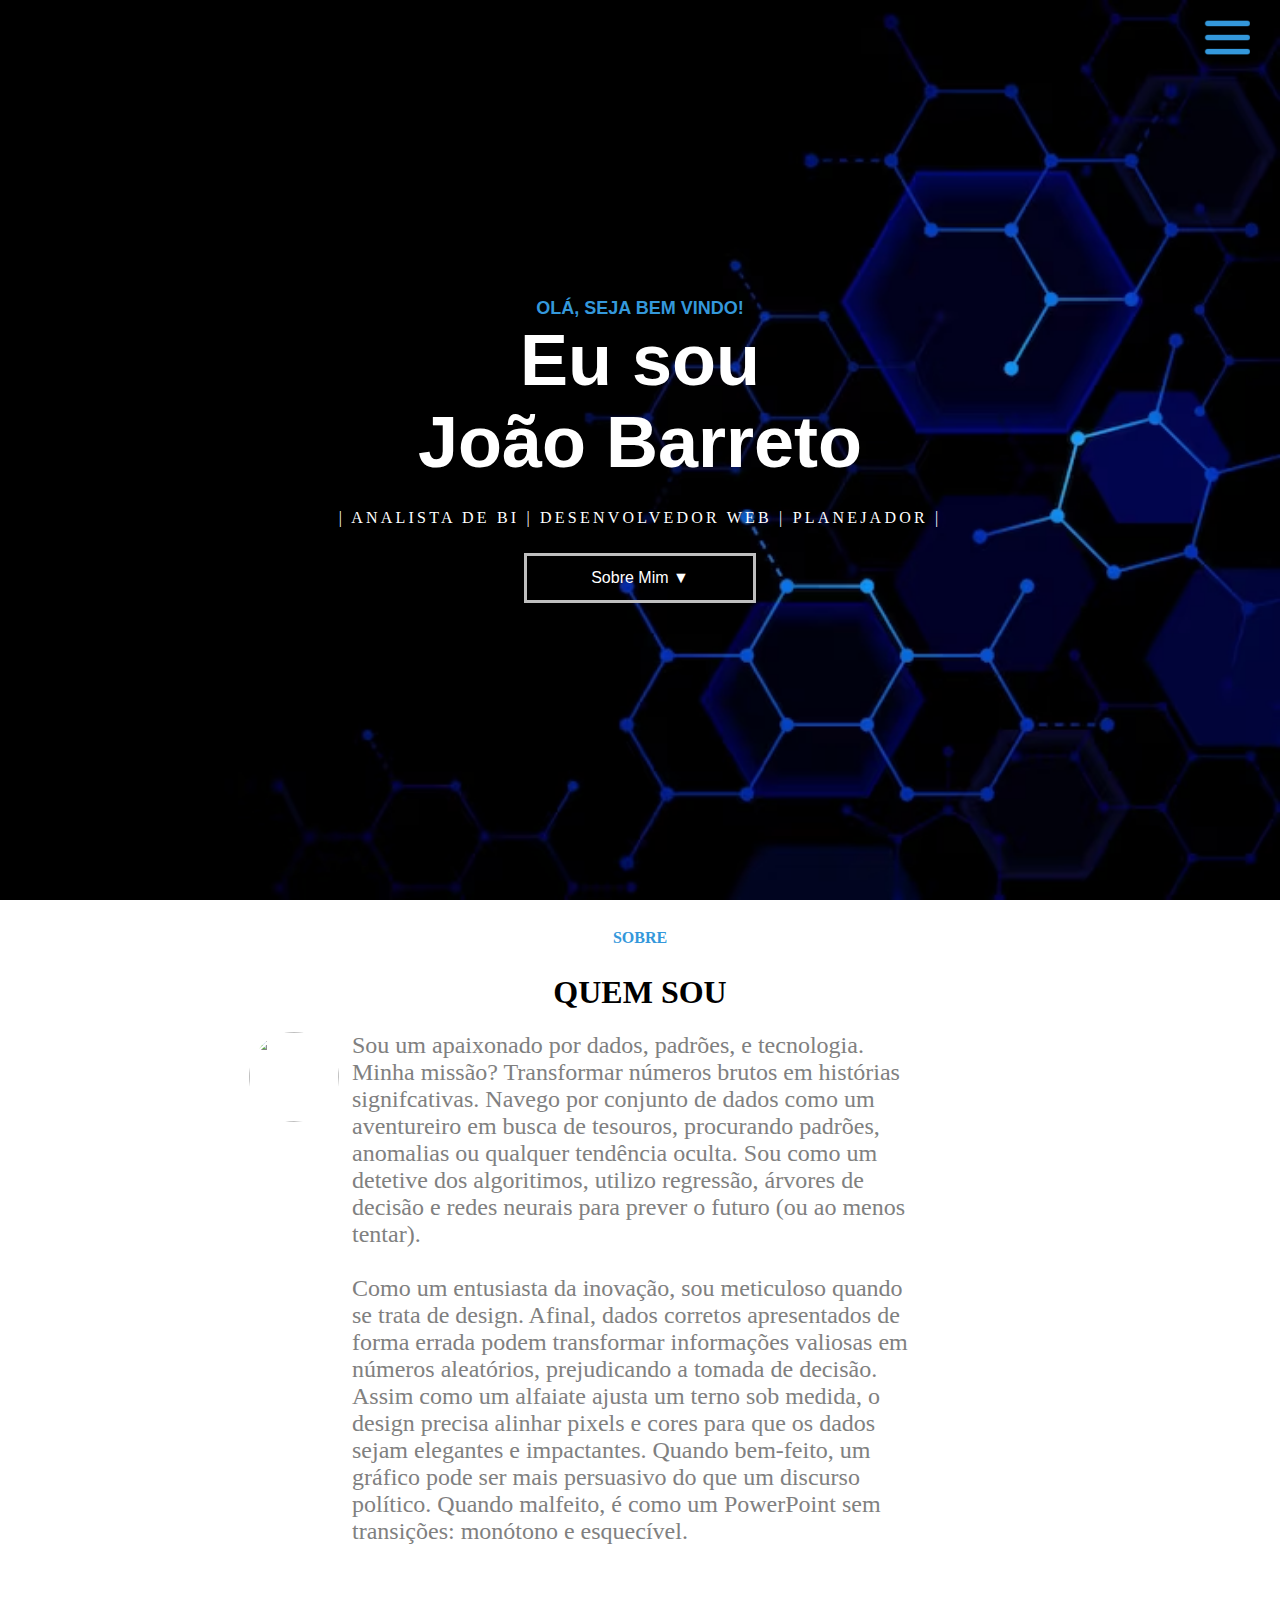
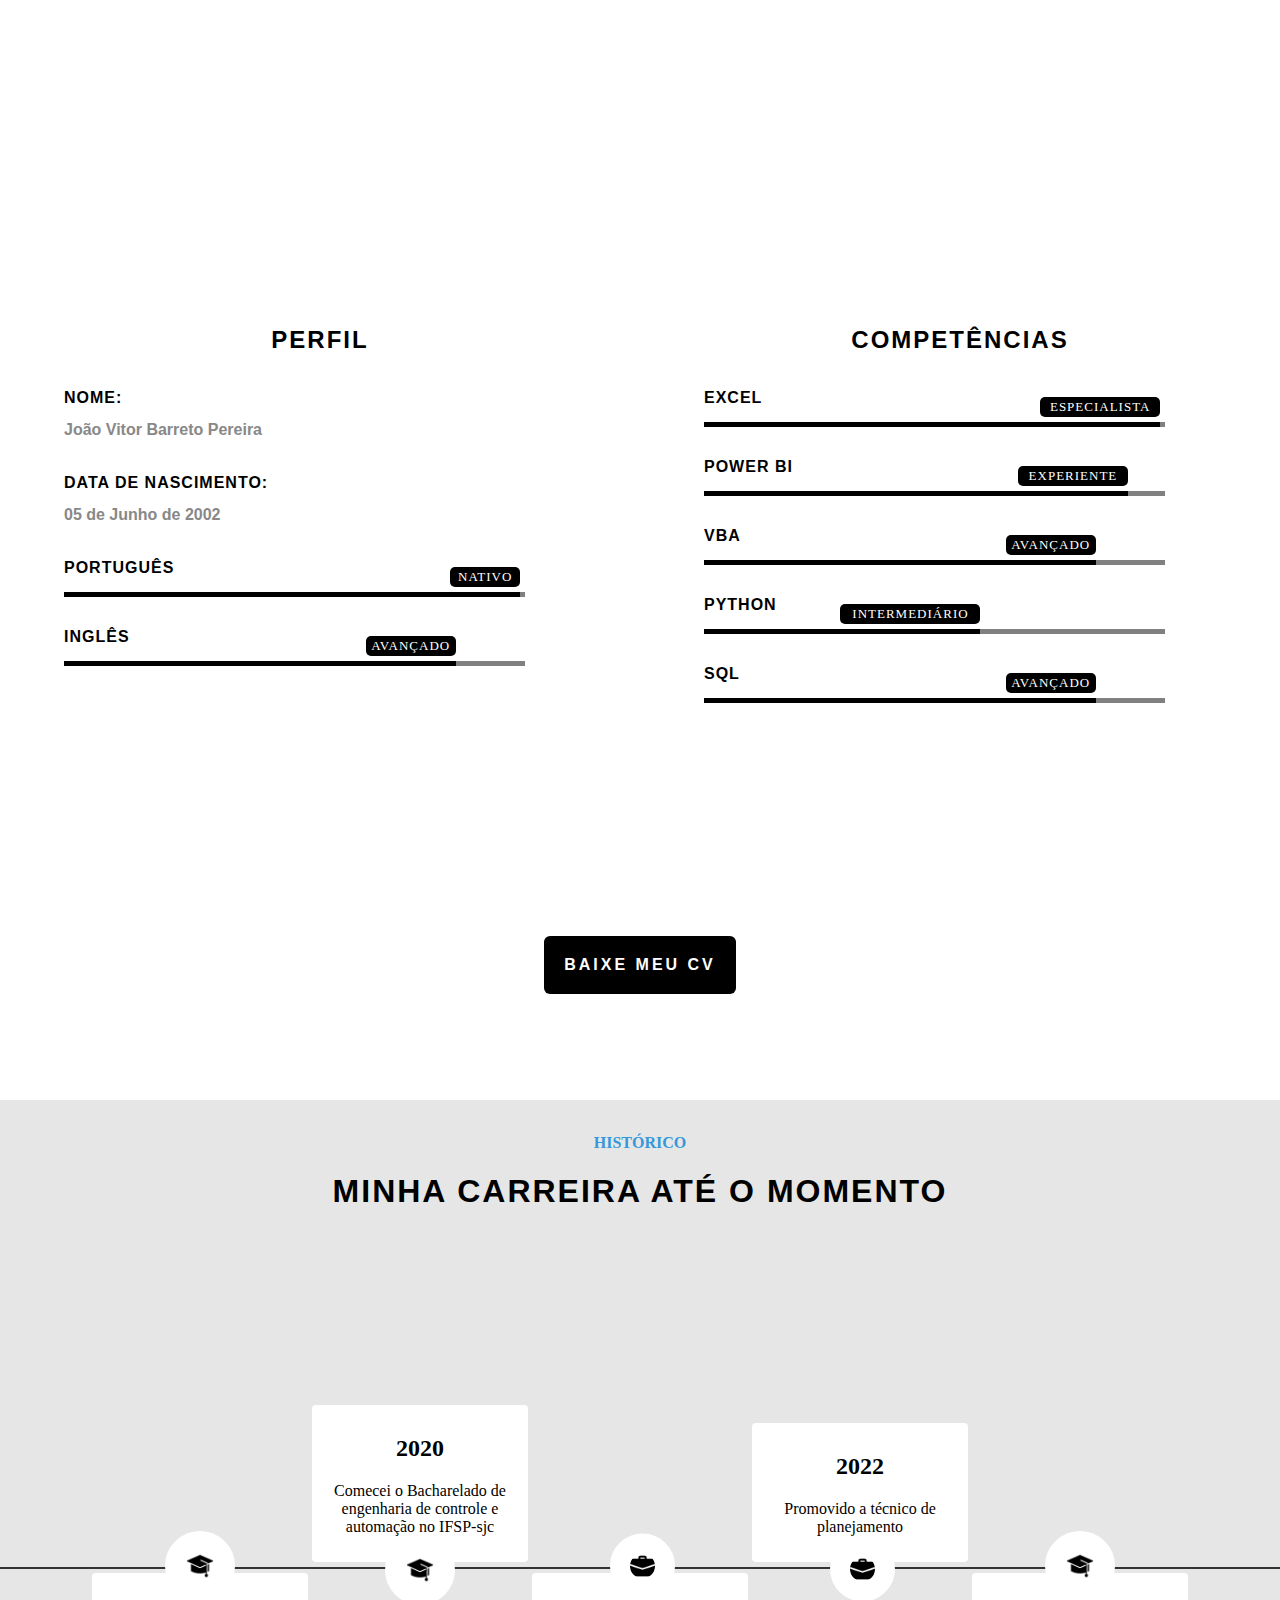
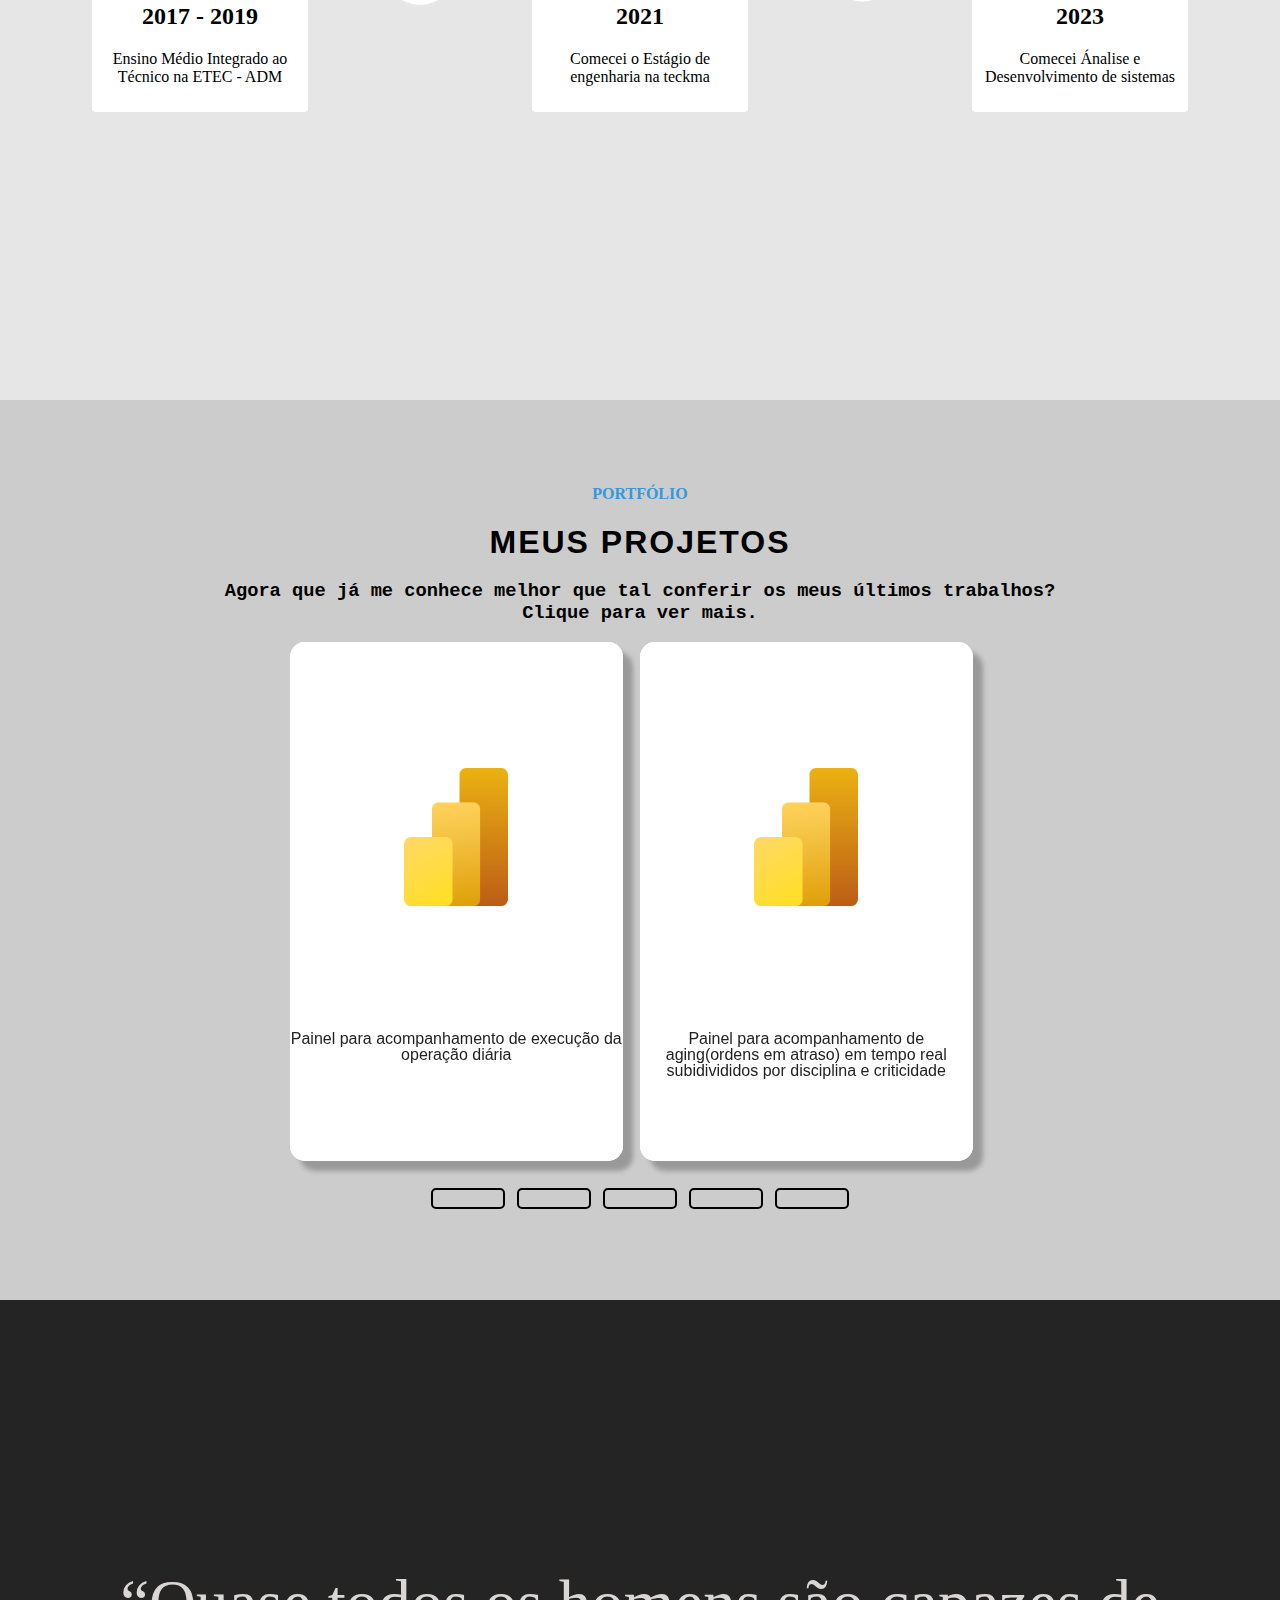
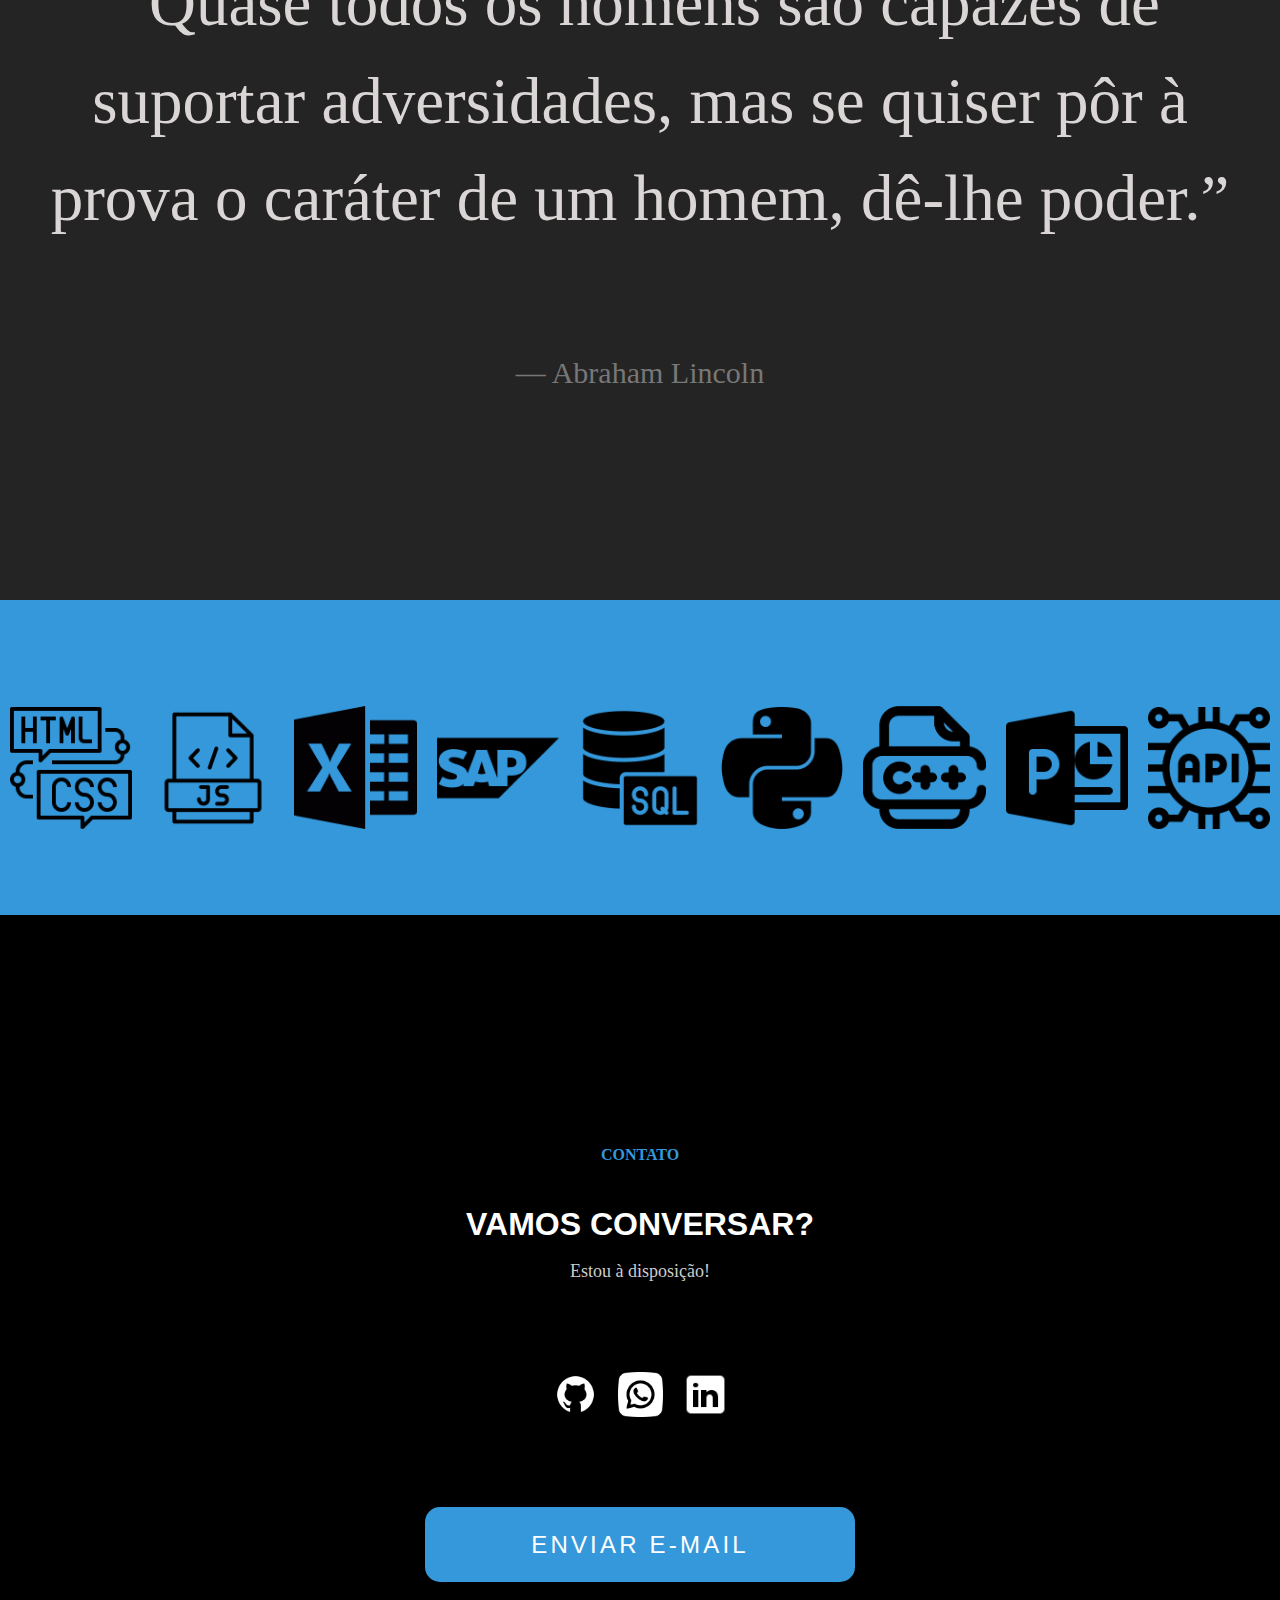
==== commit 2c9f2fab: "detalhesss" ====
--- a/index.html
+++ b/index.html
@@ -233,16 +233,31 @@
     <cite>— Abraham Lincoln</cite>
   </blockquote>
 </div>
+<div id="itens-container"class="section" style="background-color: var(--cor-tema);height: 35vh;">
+  <div class="itens">
+      <div class="itens-img" style="background-image: url(Imagens/icons/coding.png);"></div>
+      <div class="itens-img" style="background-image: url(Imagens/icons/javascript.png);"></div>
+      <div class="itens-img" style="background-image: url(Imagens/icons/excel-file.png);"></div>
+      <div class="itens-img" style="background-image: url(Imagens/icons/sap.png);"></div>
+      <div class="itens-img" style="background-image: url(Imagens/icons/sql-server.png);"></div>
+      <div class="itens-img" style="background-image: url(Imagens/icons/python.png);"></div>
+      <div class="itens-img" style="background-image: url(Imagens/icons/c-.png);"></div>
+      <div class="itens-img" style="background-image: url(Imagens/icons/powerpoint.png);"></div>
+      <div class="itens-img" style="background-image: url(Imagens/icons/api.png);"></div>
+    </div>
+</div>
 <!--Criei um form simples, sem o action-->
-<div id="contato" class="section">
-  <h2 style="font-size: xx-large;">Entre em contato</h2>
-  <form  method="POST">
-    <input type="text" name="nome" placeholder="Seu nome" required>
-    <input type="email" name="email" placeholder="Seu e-mail" required>
-    <textarea name="mensagem" placeholder="Sua mensagem" rows="4" required></textarea>
-    <button>Enviar</button>
-    <!--type="submit"-->
-  </form>
+<div id="contato" class="section" style="color: white; height: 98vh;">
+  <h3 class="titulo-cor">CONTATO</h3>
+  <h2>VAMOS CONVERSAR?</h2>
+  <p>Estou à disposição!</p>
+  <div style="display: flex;">
+    <a href="https://github.com/JoaoBarreto35/Curriculo"  target="_blank" class="redes-sociais" style="background-image: url(Imagens/icons/icon-github.png);"></a> 
+    <a href="https://api.whatsapp.com/send?phone=5512992225623"  target="_blank" class="redes-sociais" style="background-image: url(Imagens/icons/whatsapp.png);"></a> 
+    <a href="https://www.linkedin.com/in/jo%C3%A3o-vitor-barreto-pereira-1b932a1a4/"  target="_blank" class="redes-sociais" style="background-image: url(Imagens/icons/icon-linkedin.png);"></a>
+  </div>
+  <a href="malito:barretojoao440@gmail.com" class="btn-send-email">ENVIAR E-MAIL</a>
+ 
 </div>
 
 
--- a/styles.css
+++ b/styles.css
@@ -20,7 +20,7 @@
     display: block;
     position: fixed;
     z-index: 10;
-    background-image: url(Imagens/icons/icon-menu.png);
+    background-image: url(Imagens/icons/menu.png);
     width: 13%;
     height: 45px;
     background-repeat: no-repeat;
@@ -103,7 +103,7 @@
   #historico { background-color: #e6e6e6; }
   #portfolio { background-color: #cccccc;}
   #citacao { background-color: #252424;}
-  #contato { background-color: #bfbfbf; margin-bottom: 0;}
+  #contato { background-color: black; margin-bottom: 0;}
   
   /*Comeca as partes especificas*/ 
 
@@ -352,33 +352,7 @@
   
 }
 /*contato*/
-form {
-  display: flex;
-  flex-direction: column;
-  width: 40%;
-}
-input, textarea {
-  margin-bottom: 10px;
-  padding: 10px;
-  border: 1px solid #ccc;
-  border-radius: 5px;
-}
-button {
-  padding: 10px 20px;
-  background-color: yellow;
-  color: black;
-  border: none;
-  border-radius: 5px;
-  cursor: pointer;
-}
-button:hover {
-  background-color: rgb(150, 150, 13);
-}
-@media screen and (max-width: 600px) {
-  form {
-    width: 90%;
-  }
-}
+
 
 /*sobre mim*/
 
@@ -802,3 +776,87 @@
   font-size: 30px;
   color: #777;
 }
+@media screen and (max-width: 600px){
+  blockquote p{
+    font-size: 34px; 
+    line-height: 1.5;
+    
+  }
+  cite {
+    font-style: normal;
+    font-size: 20px;
+    color: #777;
+  }
+}
+/*itens*/
+.itens{
+  height: 100%;
+  display: flex;
+  justify-content: center;
+  text-align: center;
+  width: 100%;
+}
+.itens-img{
+  height: 100%;
+  width: 10%;
+  background-size: contain;
+  background-repeat: no-repeat;
+  background-position: center;
+  margin: 10px;
+}
+@media screen and (max-width: 600px){
+.itens{
+  display: flex;
+  flex-wrap: wrap;
+}
+.itens-container{
+  height: auto;
+}
+.itens-img{
+  height: 25%;
+  width: 25%;
+}
+}
+
+
+/*contato*/
+.redes-sociais{
+  height: 45px;
+  width: 45px;
+  background-size: contain;
+  background-position: center;
+  background-repeat: repeat;
+  margin-inline: 10px;
+}
+#contato p{
+  color: #cccccc;
+  font-size: large;
+  margin-bottom: 90px;
+}
+#contato h2{
+  height: auto;
+  text-align: center;
+  font-family: "poppins-bold", sans-serif;
+  font-size: xx-large;
+  font-weight: bold;
+  
+  margin-bottom: 0;
+}
+.btn-send-email{
+  display: flex;
+  padding: 15px;
+  width: 400px;
+  height: 45px;
+  background-color: var(--cor-tema);
+  color: white;
+  border-radius: 15px;
+  text-align: center;
+  align-items: center;
+  justify-content: center;
+  margin-top: 90px;
+  font-family: "poppins-bold", sans-serif;
+  letter-spacing: .2rem;
+  line-height: 6.6rem;
+  font-size: 1.5rem;
+
+}
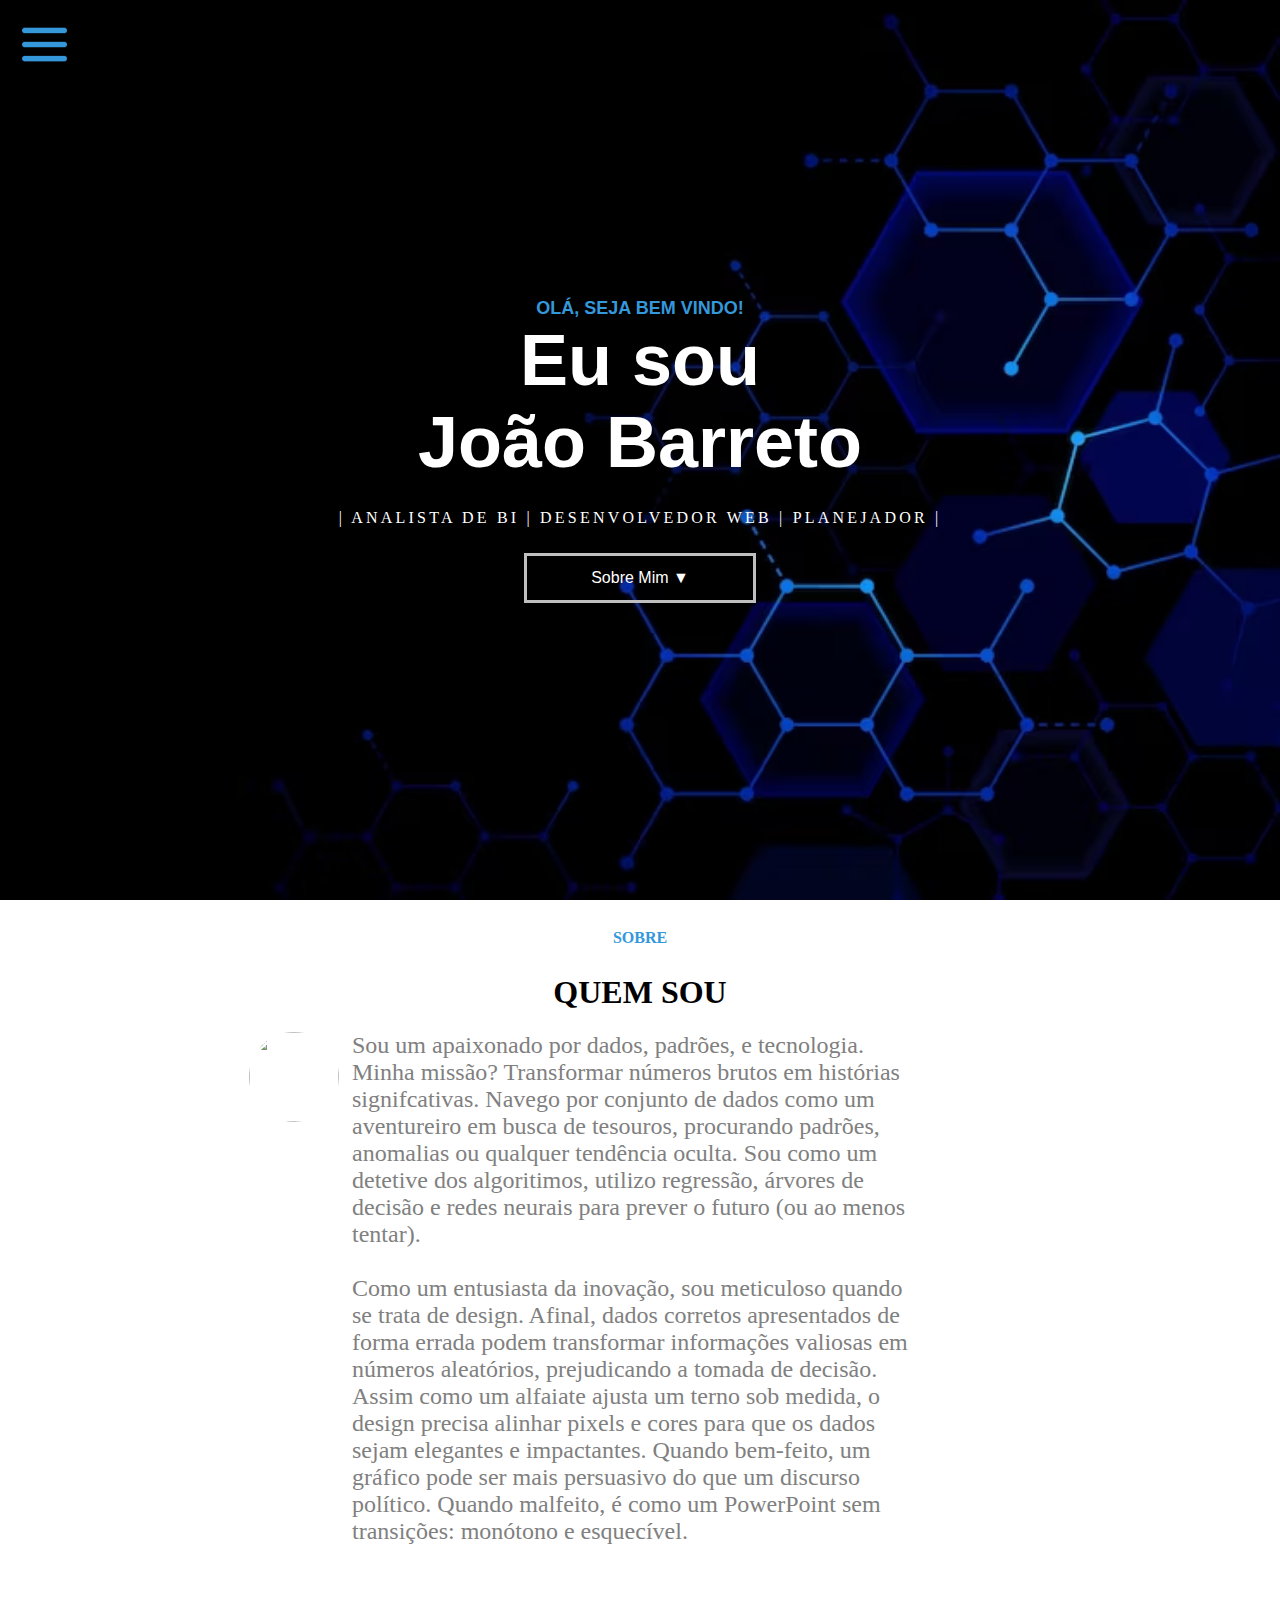
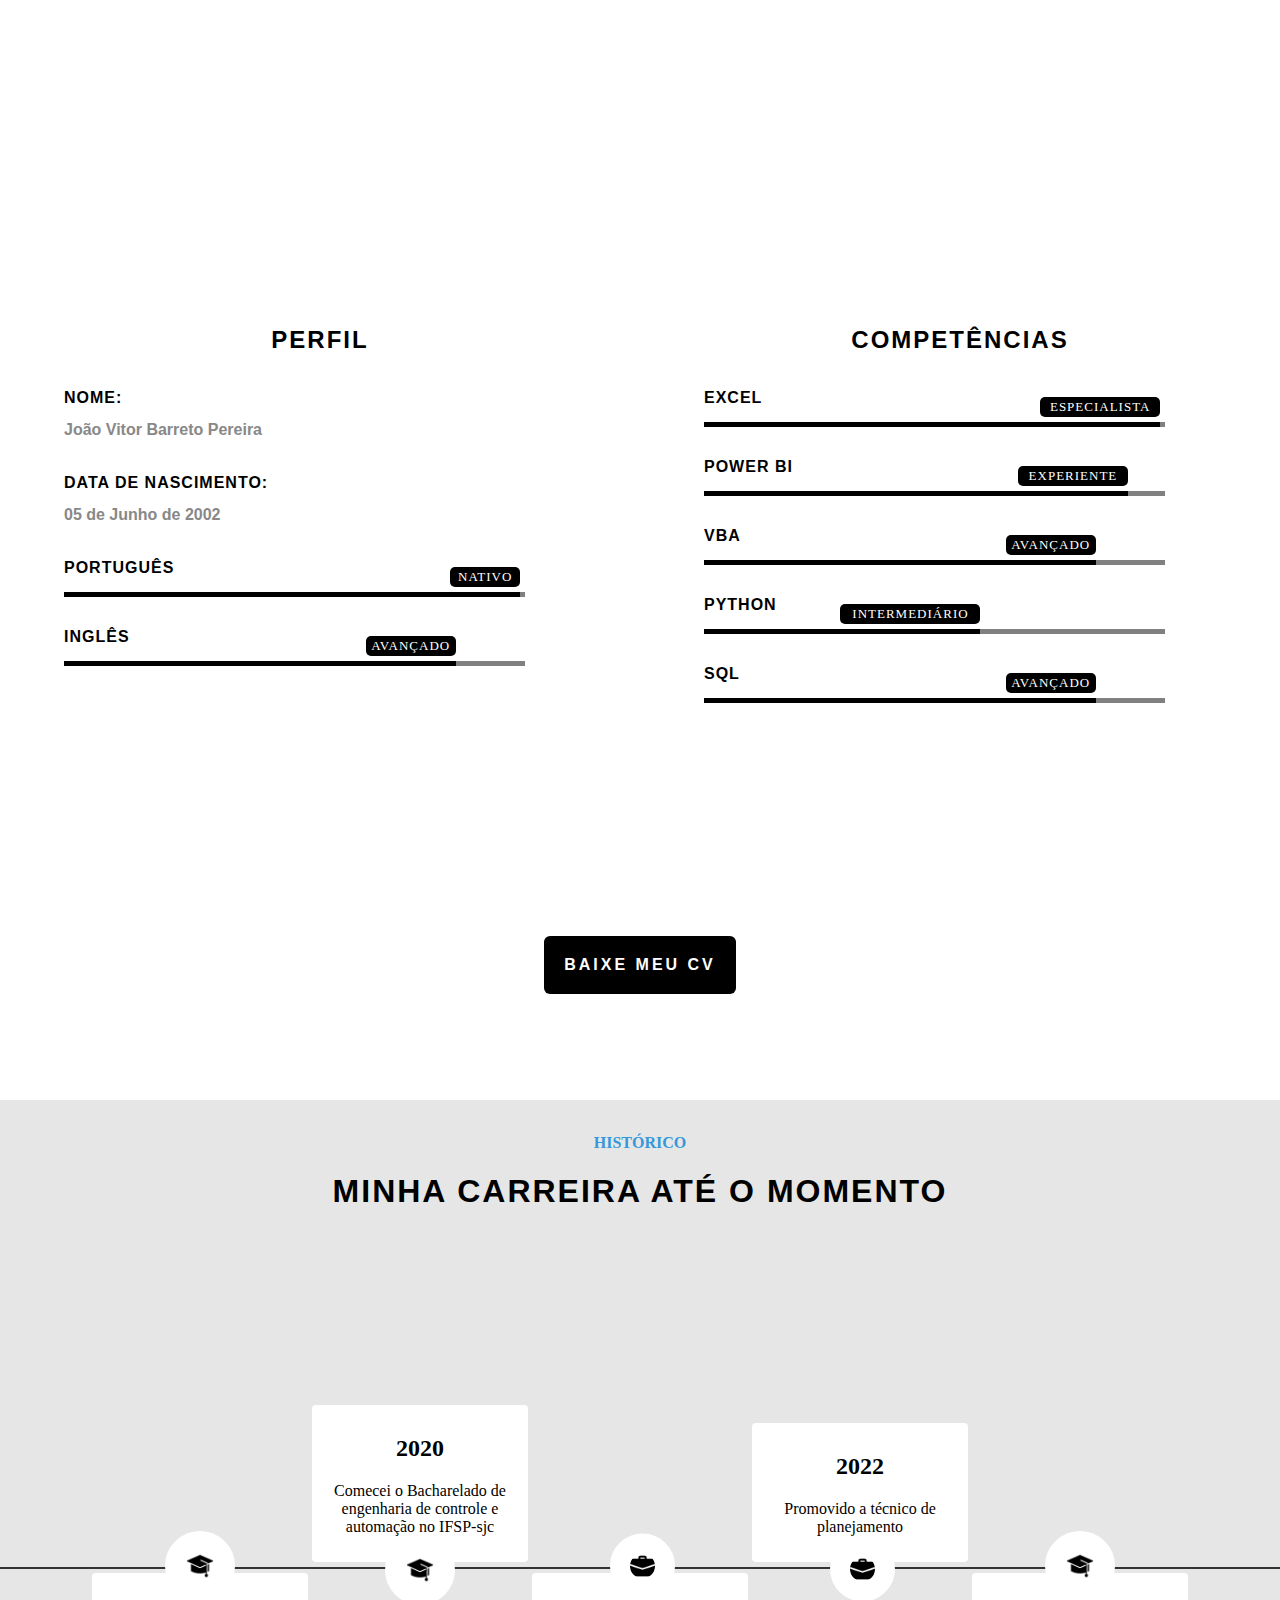
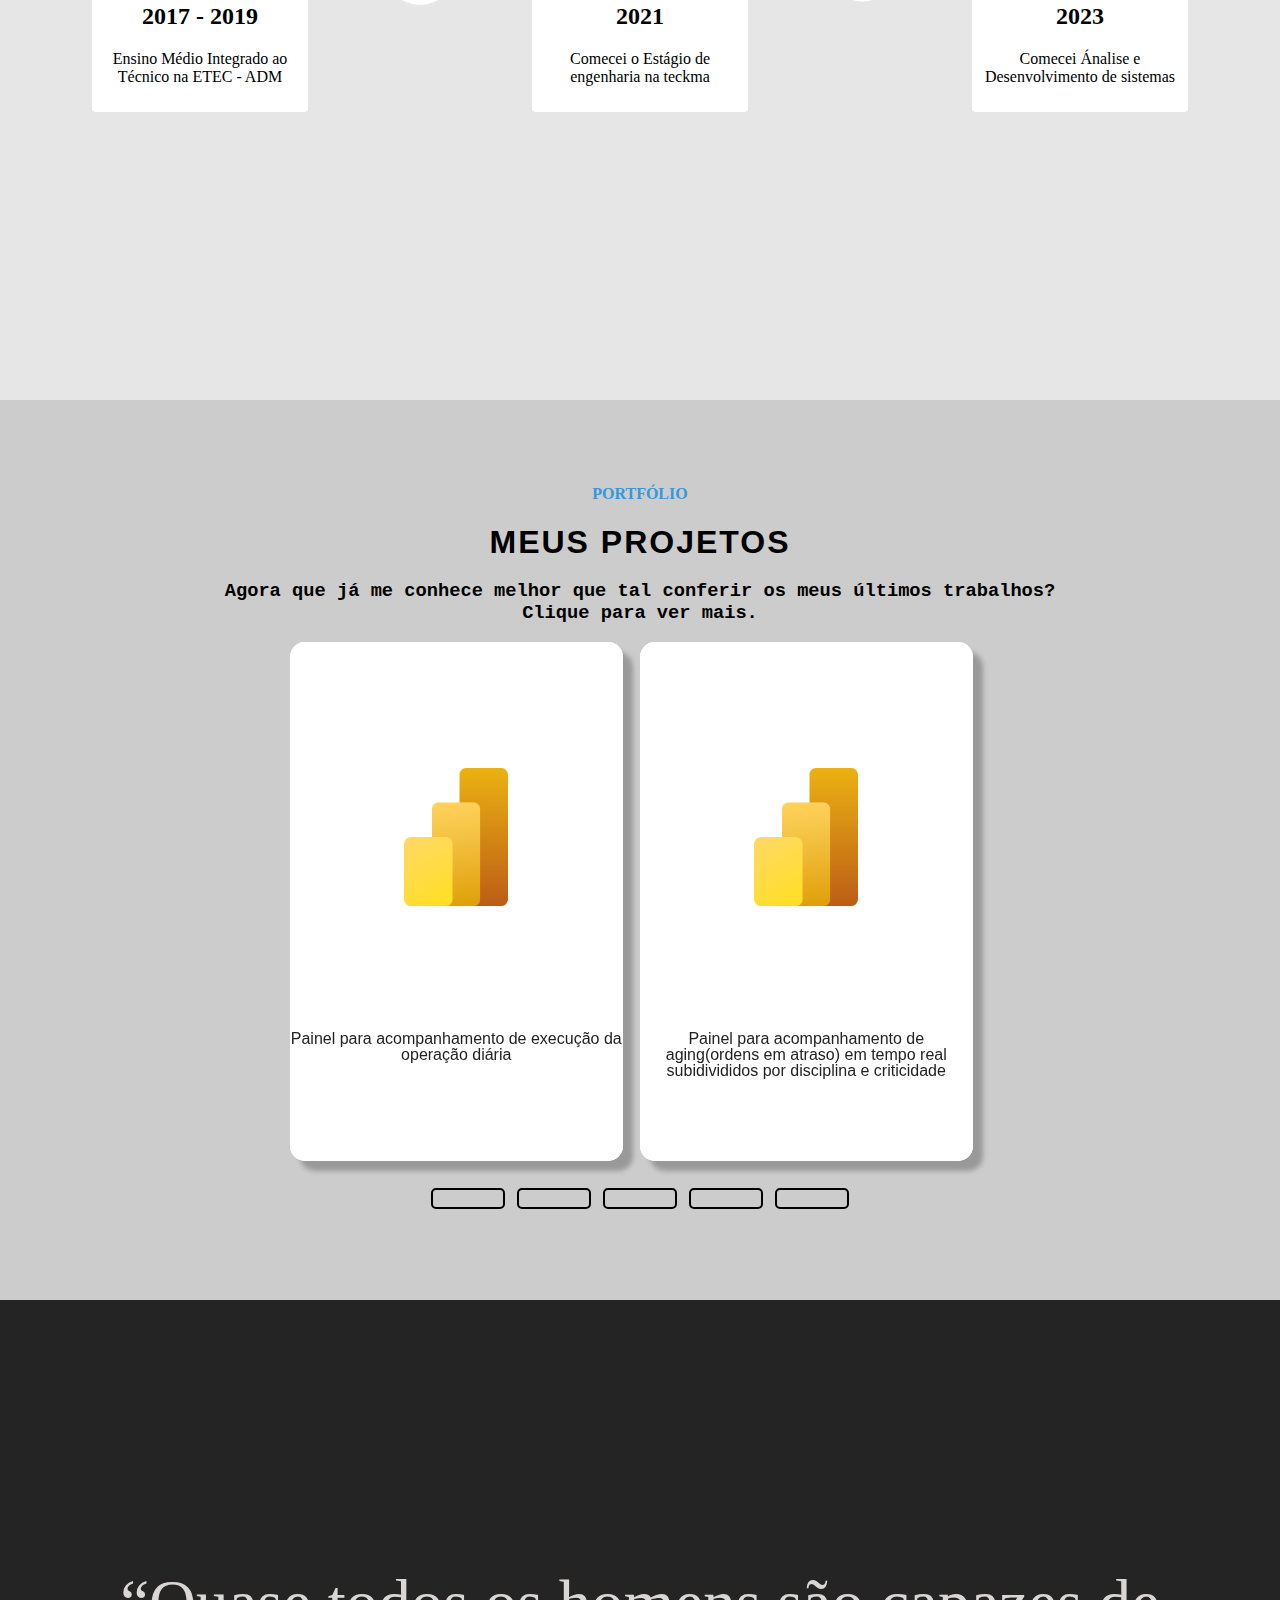
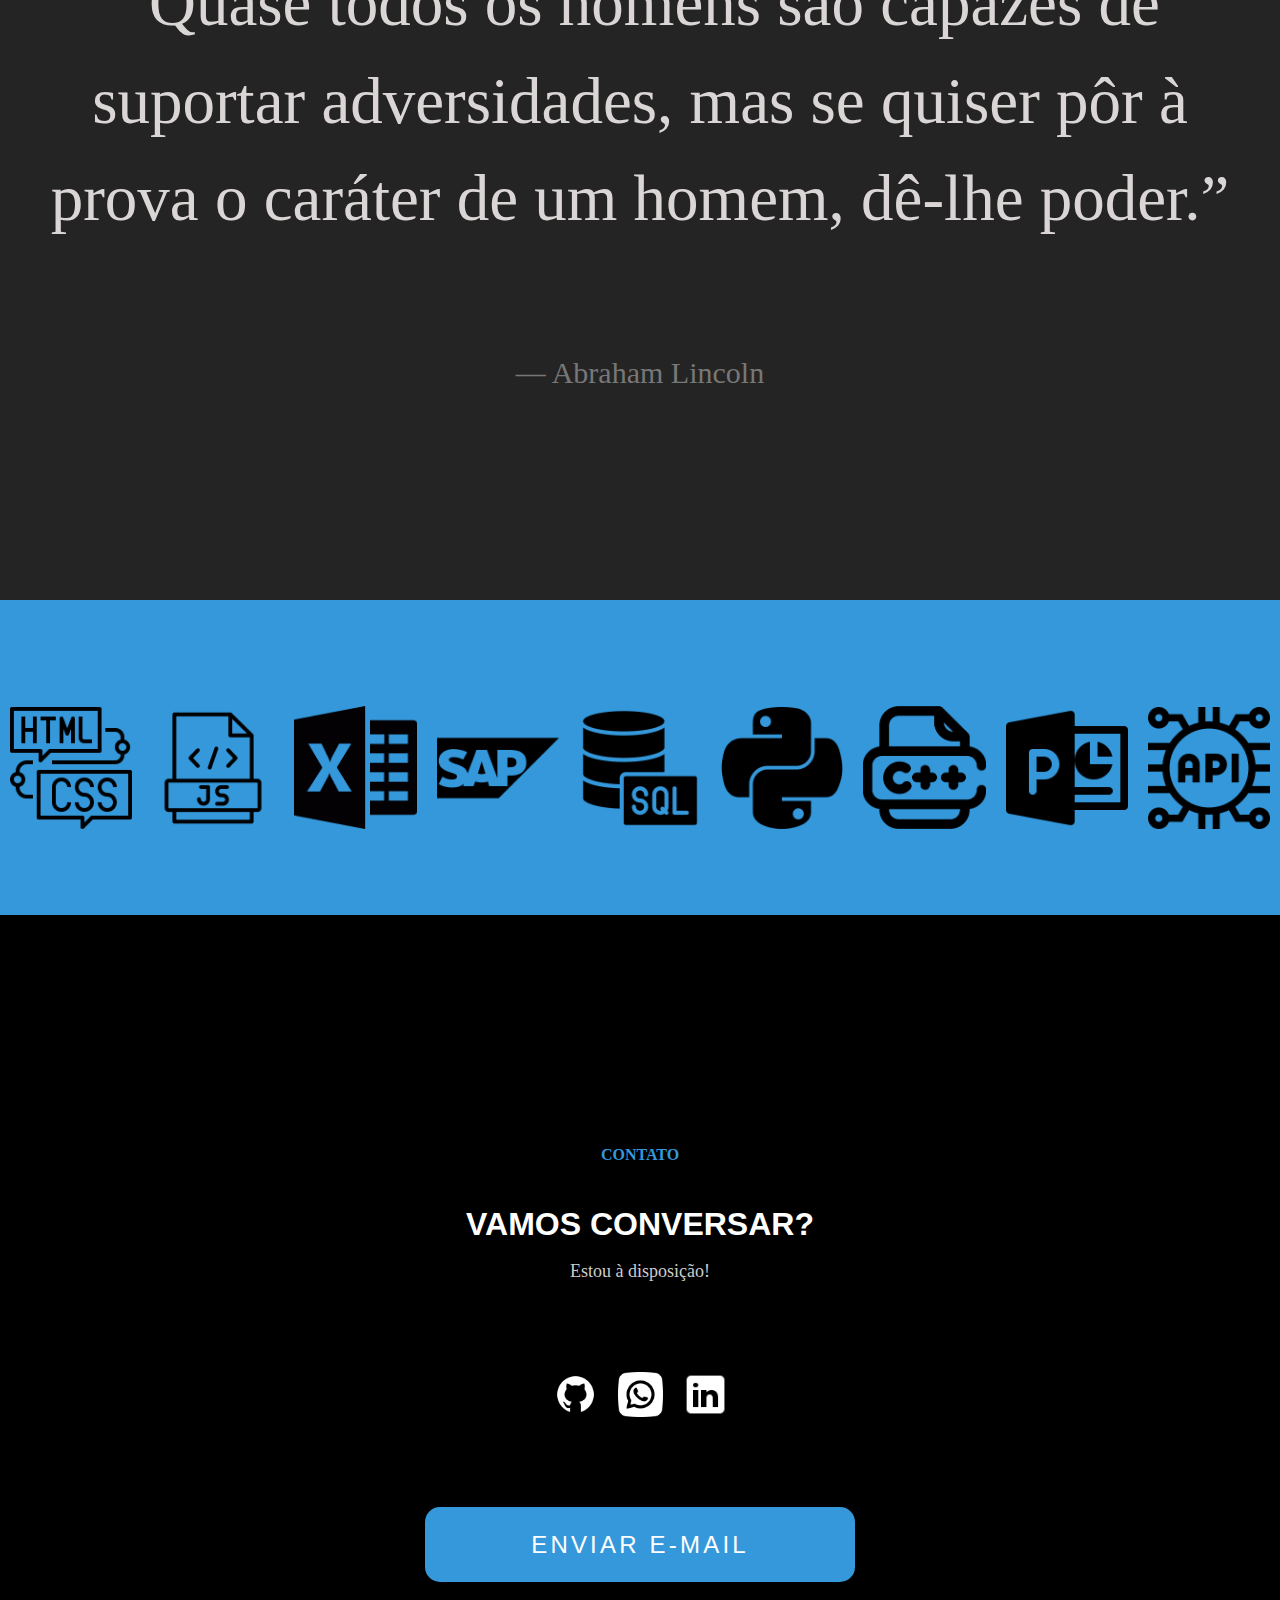
==== commit fa012c95: "menu-estilizado" ====
--- a/index.html
+++ b/index.html
@@ -9,18 +9,17 @@
 </head>
 <body>
 <!--Menu navegação-->
-<div class="icon-menu" onclick="toggleMenu()"></div>
-<nav id="menu">
-  <a></a>
-  <a></a>
-  <a href="#inicio">Inicio</a>
-  <a href="#sobre-mim">Sobre Mim</a>
-  <a href="#historico">Histórico</a>
-  <a href="#portfolio">Portfólio</a>
-  <a href="#contato">Contato</a>
-  <a></a>
-  
-</nav>
+<div class="menu">
+  <div class="item menu-icon"></div>
+  <nav>
+    <a href="#inicio" class="item">Inicio</a>
+    <a href="#sobre-mim" class="item">Sobre Mim</a>
+    <a href="#historico" class="item">Histórico</a>
+    <a href="#portfolio" class="item">Portfólio</a>
+    <a href="#contato" class="item">Contato</a>
+    <a class="item-vazio"></a> 
+  </nav>
+</div>
 <!--Comecam as paginas separadas em div classe section-->
 <div id="inicio" class="section">
   <h5>OLÁ, SEJA BEM VINDO!</h5>
@@ -260,55 +259,9 @@
  
 </div>
 
-
-<script>
-  // Função para alternar a visibilidade do menu
-// Função para alternar a visibilidade do menu
-function toggleMenu() {
-  var menu = document.getElementById('menu');
-  var iconMenu = document.querySelector('.icon-menu');   
-  var itens =document.querySelectorAll('a[href^="#"]');
-
-  if (menu.style.opacity === '0') {
-    menu.style.visibility = 'visible';
-    iconMenu.classList.add('active');
-    menu.style.opacity = '1';
-    //menu.style.height = "auto";
-    //menu.style.width = "13%";
-    
-  } else {
-    menu.style.opacity = '0';
-    iconMenu.classList.remove('active');
-    menu.style.visibility = 'hidden';
-    //menu.style.height = "0%";
-    //menu.style.width = "1.3%";
-    
-
-  }
-}
-
-
-// Adiciona o evento de clique a cada item do menu
-document.querySelectorAll('#menu a').forEach(item => {
-  item.addEventListener('click', function() {
-    // Chama a função toggleMenu para fechar o menu
-    toggleMenu();
-  });
-});
-
-
-function scrollToSection(sectionId) {
-        const section = document.getElementById(sectionId);
-        section.scrollIntoView({ behavior: 'smooth' });
-    }
-</script>
-
-
-
 </body>
 
 
 
 
-</script>
 </html>
--- a/styles.css
+++ b/styles.css
@@ -9,6 +9,7 @@
 }
 :root{
   --cor-tema: #3498db;
+  --altura-item: 45px;
 }
  .titulo-cor{
   color: var(--cor-tema);
@@ -16,75 +17,68 @@
   font-size: medium;
  }
   /*Menu*/  
-  .icon-menu{
-    display: block;
-    position: fixed;
-    z-index: 10;
-    background-image: url(Imagens/icons/menu.png);
-    width: 13%;
-    height: 45px;
-    background-repeat: no-repeat;
-    background-size:  contain;
-    margin: 15px;
-    right: 15px;
-    background-position: right;
-    background-color: rgba(51, 51, 51, 0); /* Começa transparente */
-    transition: background-color 0.5s ease-in-out; /* Transição suave para a cor do fundo */
-  
-    z-index: 11;
-    }
-    .icon-menu.active {
-      /*background-color: rgba(51, 51, 51, 1); */ /* Cor final do menu */
-      background-image: url(Imagens/icons/icon-menu-fechar.png);
-    }
-  
-    #menu {
-      background-color: black;
-      overflow: hidden;
-      position: fixed;
-      width: 13%;
-      z-index: 10;
-      height: auto;
-      margin: 15px;
-      right: 15px;
-      margin-top: 15px;
-      visibility: hidden; /* Alterado de display para visibility */
-      opacity: 0; /* Inicialmente invisível */
-      transition: height 0.1s, width 0.5s, visibility 0s, opacity 0.1s linear; /* Adicionado transição */
-      
-    }
-    
-    
-    /* Estilo dos Links do Menu */
-    #menu a {
-      
-      width: 100%;
-      float: left;
-      color: white;
-      text-align: left;
-      padding: 14px 16px;
-      text-decoration: none;
-      font-size: 17px;
-      height: 10%;
-      
-    }
-    
-  @media only screen and (max-width: 600px) {
-    #menu, .icon-menu{
-      margin-top: 30px;
-      width: 50%;
-
-    }
-    
-    body, html {
-        margin: auto;
-    }
-  }
-  nav a:hover {
-    transform: scale(1.05,1.05);
-    
-  }
-  
+ .menu{
+        overflow: hidden;
+        width: 80px;
+        background-color: transparent;
+        height: 50px;
+        transition: .6s;
+        color: gray;
+
+        position: fixed;
+        margin: 22px;
+
+        z-index: 99;
+    }
+    nav{
+        width: 100%;
+        nav-index: nav-down;   
+    }
+    .item{
+        width: 100%;
+        float: left;
+        cursor: pointer;
+        text-decoration: none;
+        color: #bfbfbf;
+        text-indent: 10px;
+        display: flex;
+        align-items: center;
+    }
+    .item, .menu-icon, .menu, .item-vazio{
+        height: var(--altura-item);
+        
+    }
+    
+    .menu-icon{
+        float: right;
+        background-image: url(Imagens/icons/menu.png);
+        background-size: contain;
+        background-repeat: no-repeat;
+        background-position: left;
+       
+    }
+
+    .menu:hover{
+        height: 315px;
+        width: 200px;
+        background-color: black;
+        
+    }
+    .menu:hover .menu-icon{
+        visibility: hidden;
+        
+    }
+    .item:hover{
+        background-color: var(--cor-tema);
+        color: white;
+  
+    }
+    
+    .item:active .menu:hover{
+      width: 80px;
+      background-color: transparent;
+      height: 50px;
+    }
 
   /*Base geral dos sites*/
   .section {
@@ -860,3 +854,12 @@
   font-size: 1.5rem;
 
 }
+.btn-send-email:hover{
+  background-color: #103853;
+}
+
+@media screen and (max-width: 600px){
+  .btn-send-email{
+    width: 80%;
+  }
+  }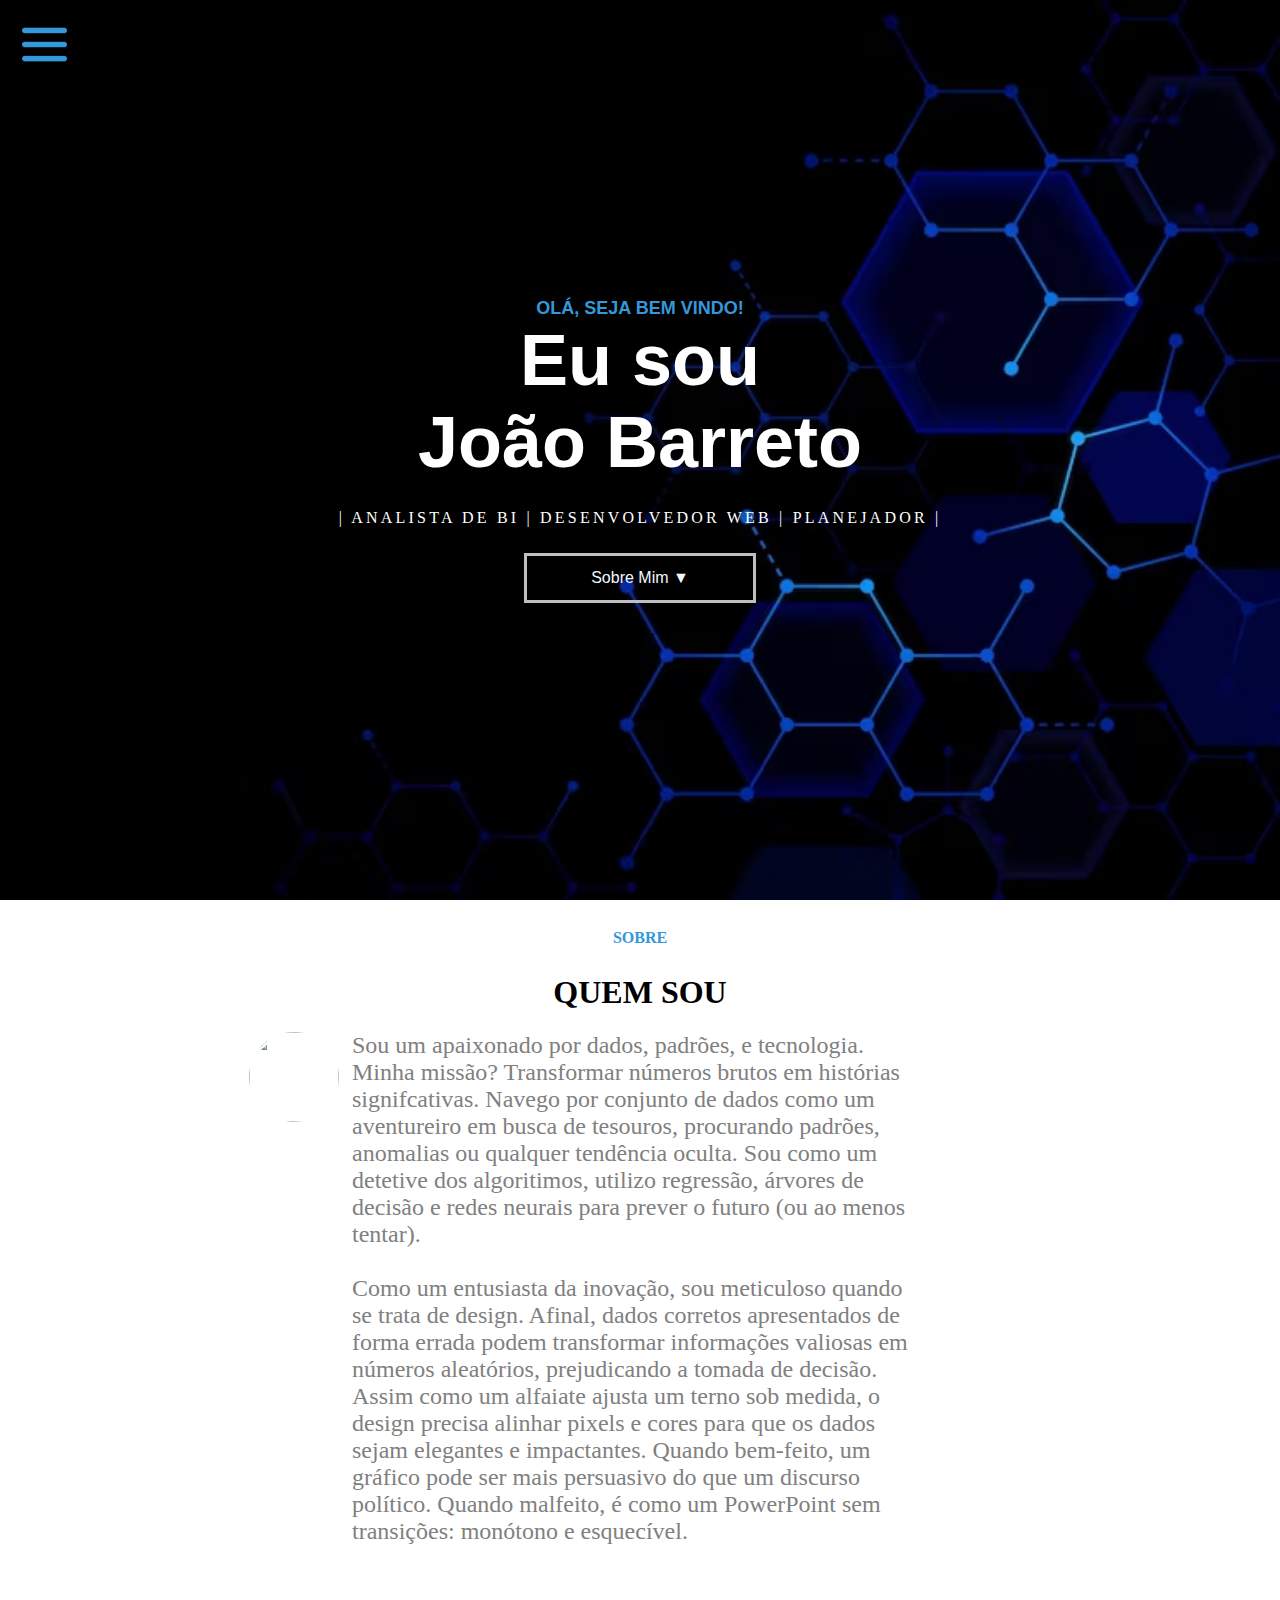
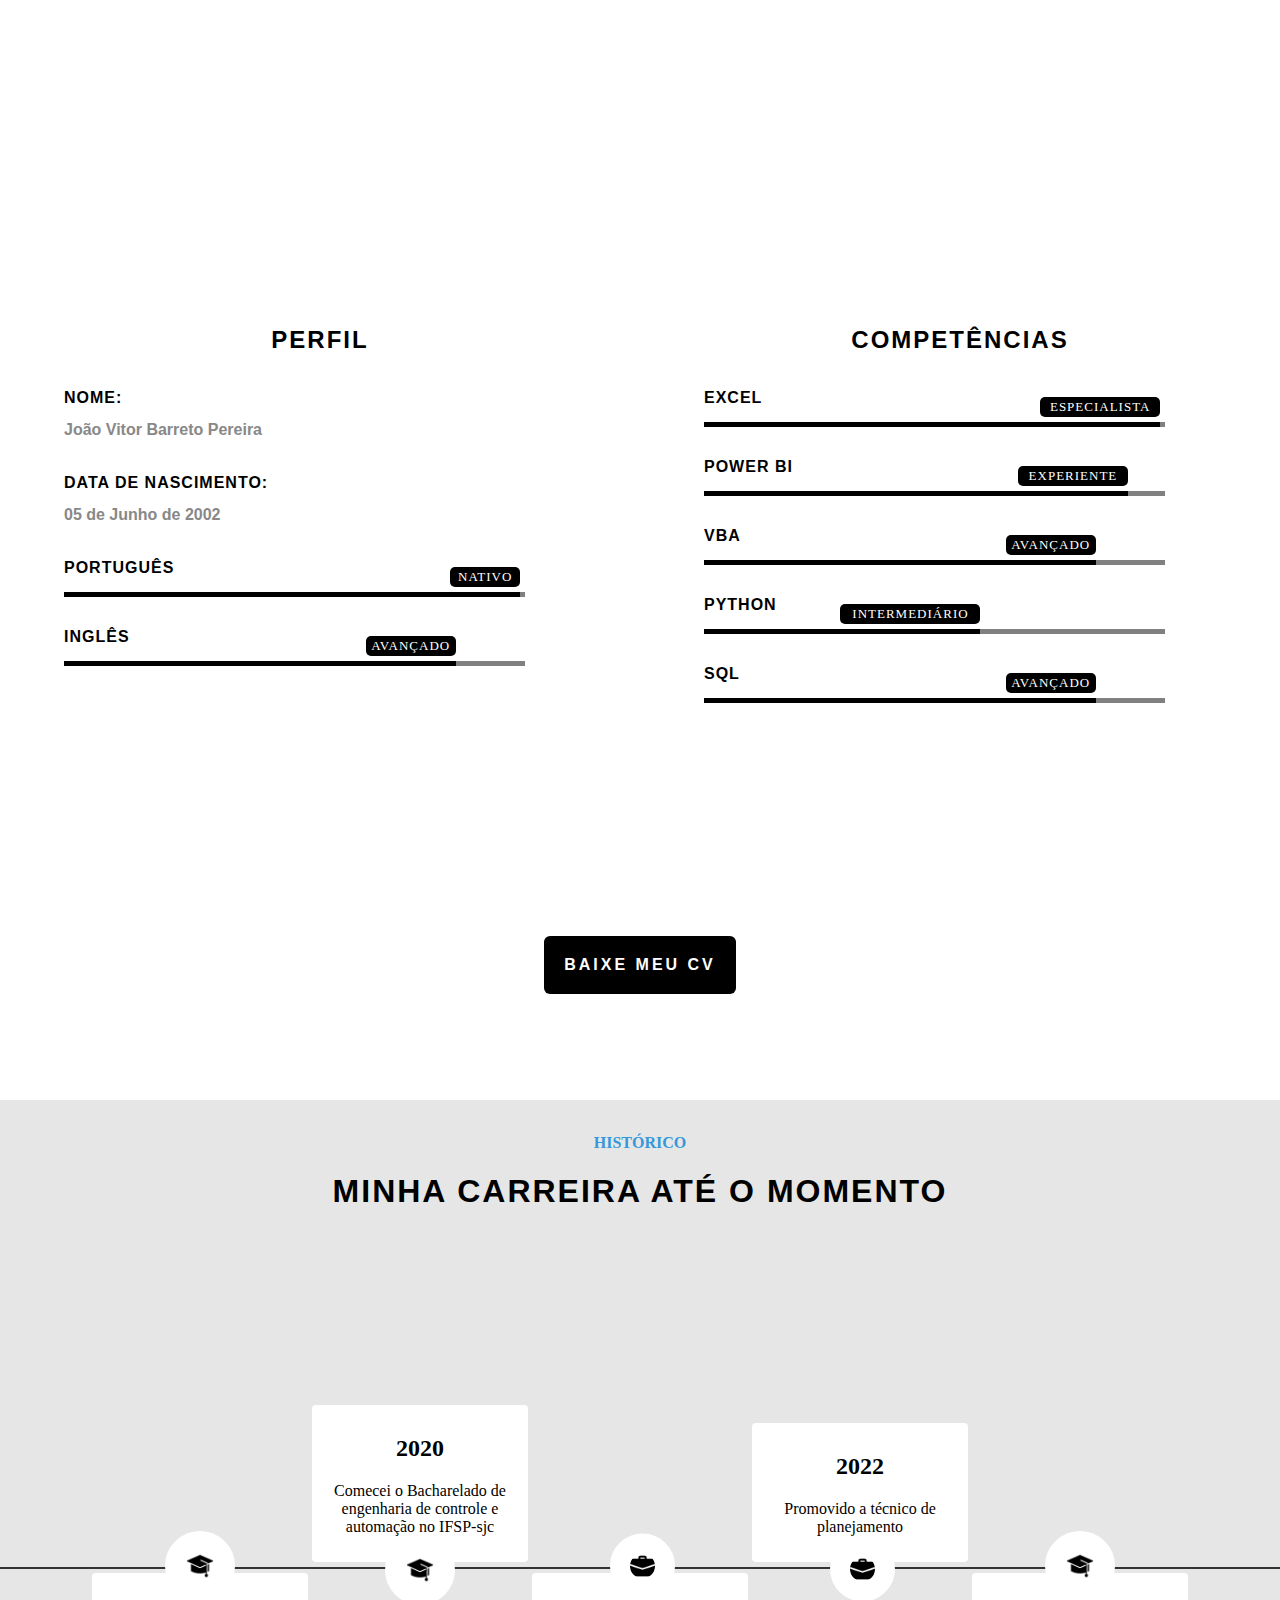
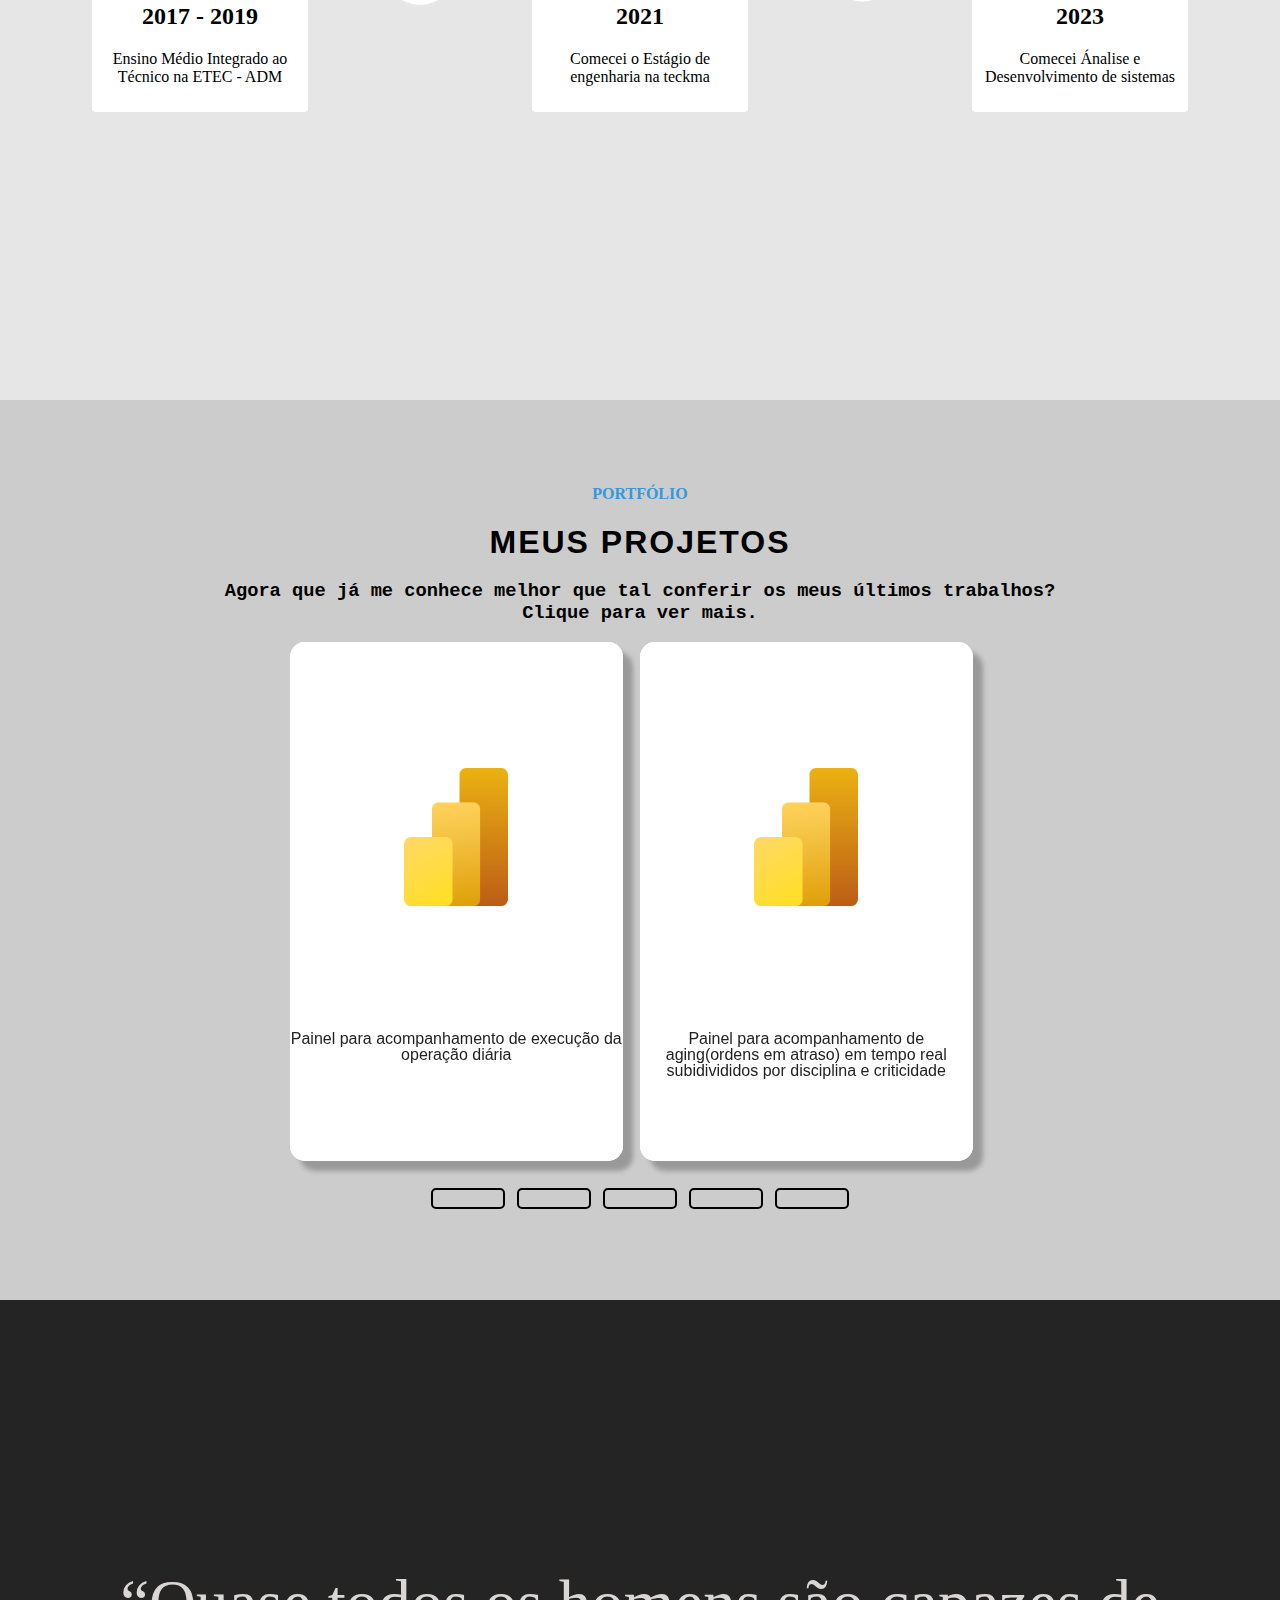
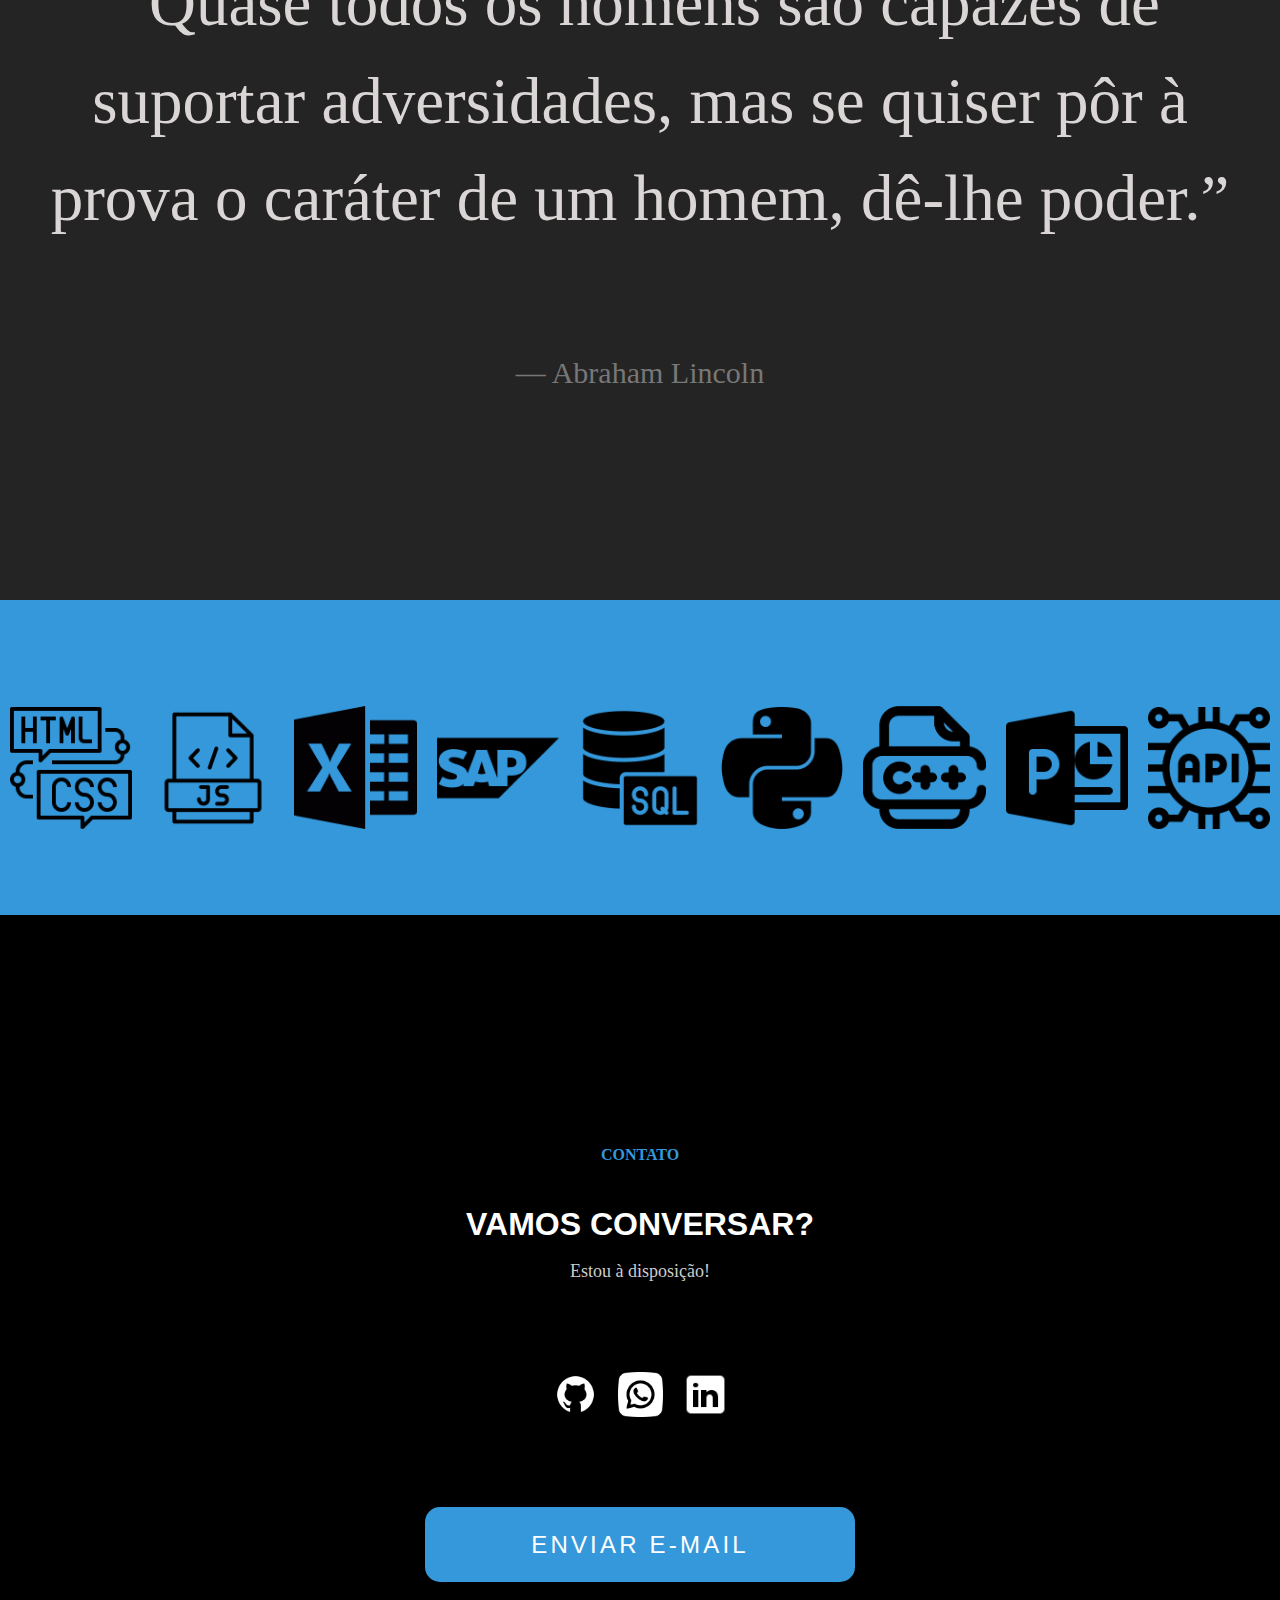
==== commit d1467224: "sobre mim btn corrigido" ====
--- a/index.html
+++ b/index.html
@@ -25,7 +25,7 @@
   <h5>OLÁ, SEJA BEM VINDO!</h5>
   <h1>Eu sou<br>João Barreto</h1>
   <p>| Analista de BI | Desenvolvedor WEB | Planejador |</p>
-  <div class="mini-menu" onclick="scrollToSection('sobre-mim')">Sobre Mim ▼</div>
+  <a class="mini-menu" href="#sobre-mim" style="color: aliceblue;">Sobre Mim ▼</a>
 </div>
 
 <div id="sobre-mim" class="section">
@@ -147,7 +147,7 @@
   <h1 style="letter-spacing: 2px;"> MEUS PROJETOS</h1>
   <h3 style="font-family: 'Courier New', Courier, monospace;">Agora que já me conhece melhor que tal conferir os meus últimos trabalhos?<br>Clique para ver mais.</h3>
   <div class="slider">
-    <div class="slides dragscroll">
+    <div class="slides">
       <input type="radio" name="slide" id="slide1" checked>
       <input type="radio" name="slide" id="slide2">
       <input type="radio" name="slide" id="slide3">
